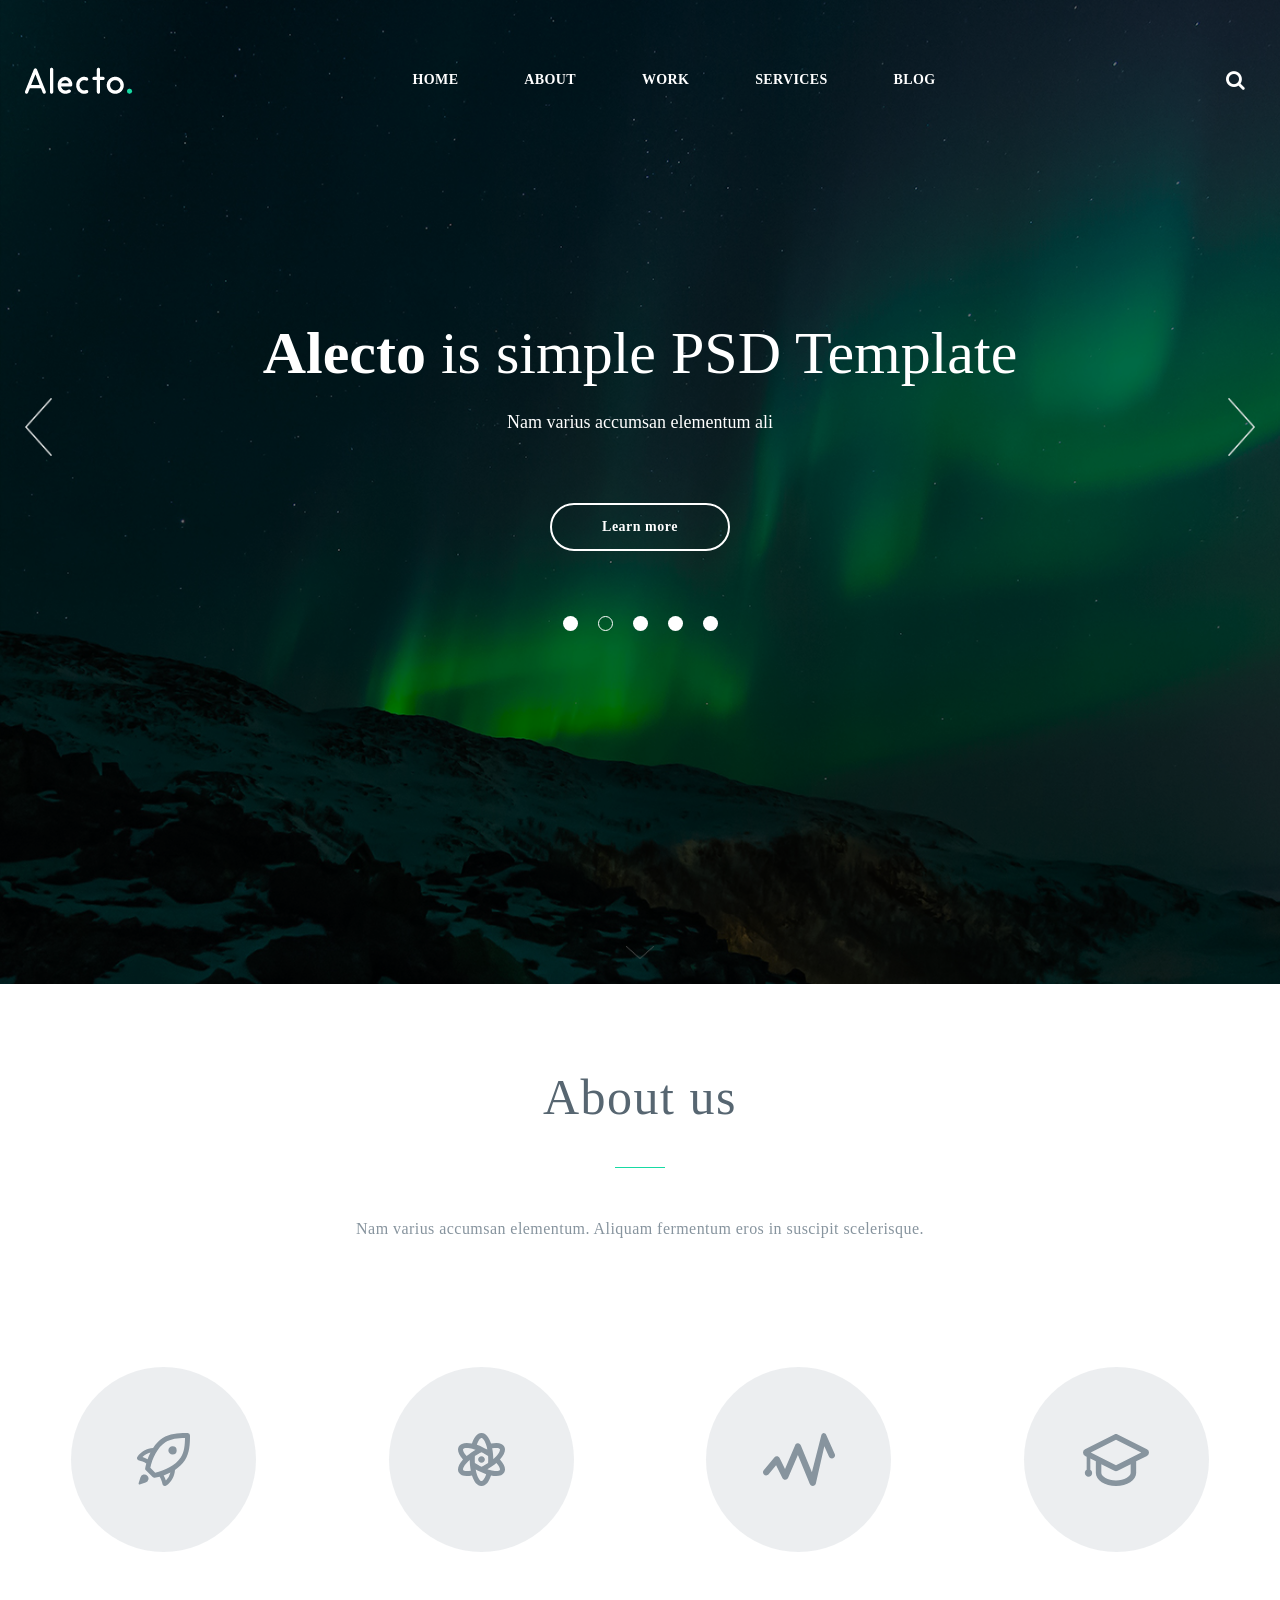
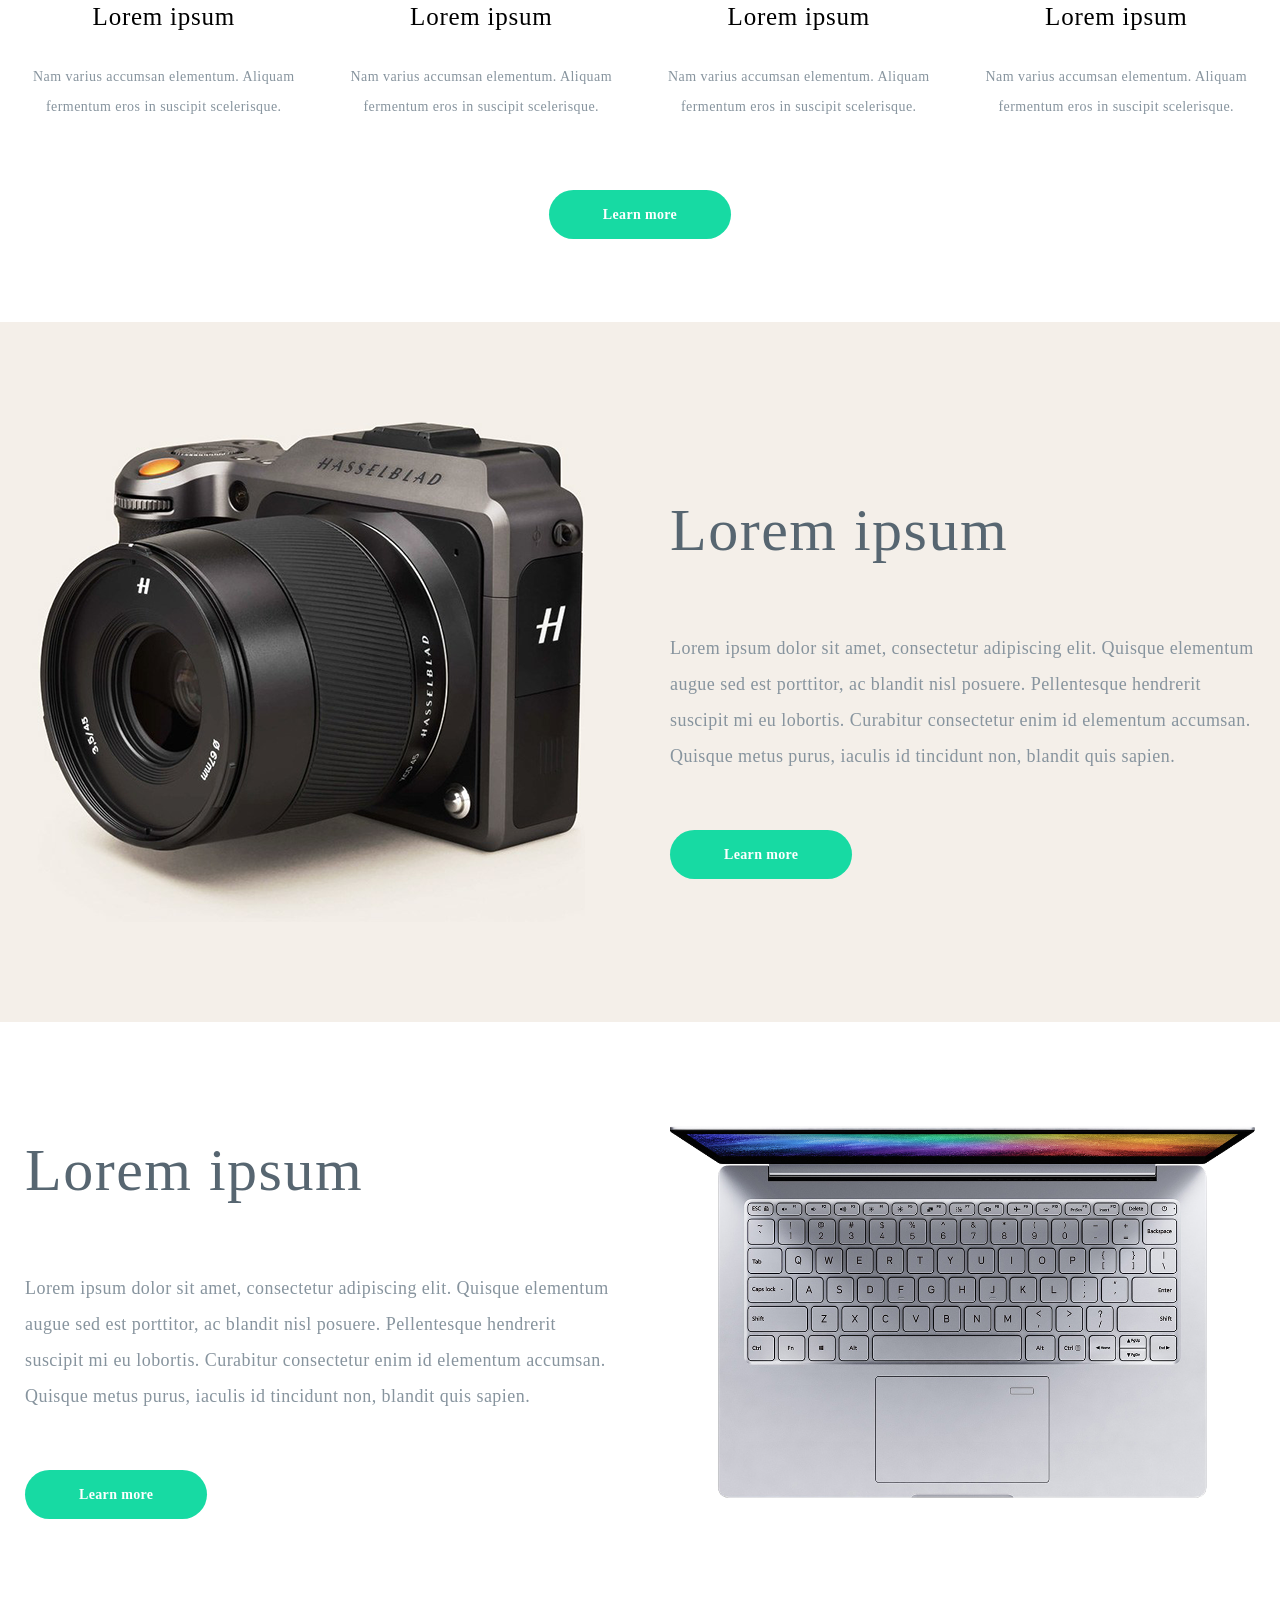
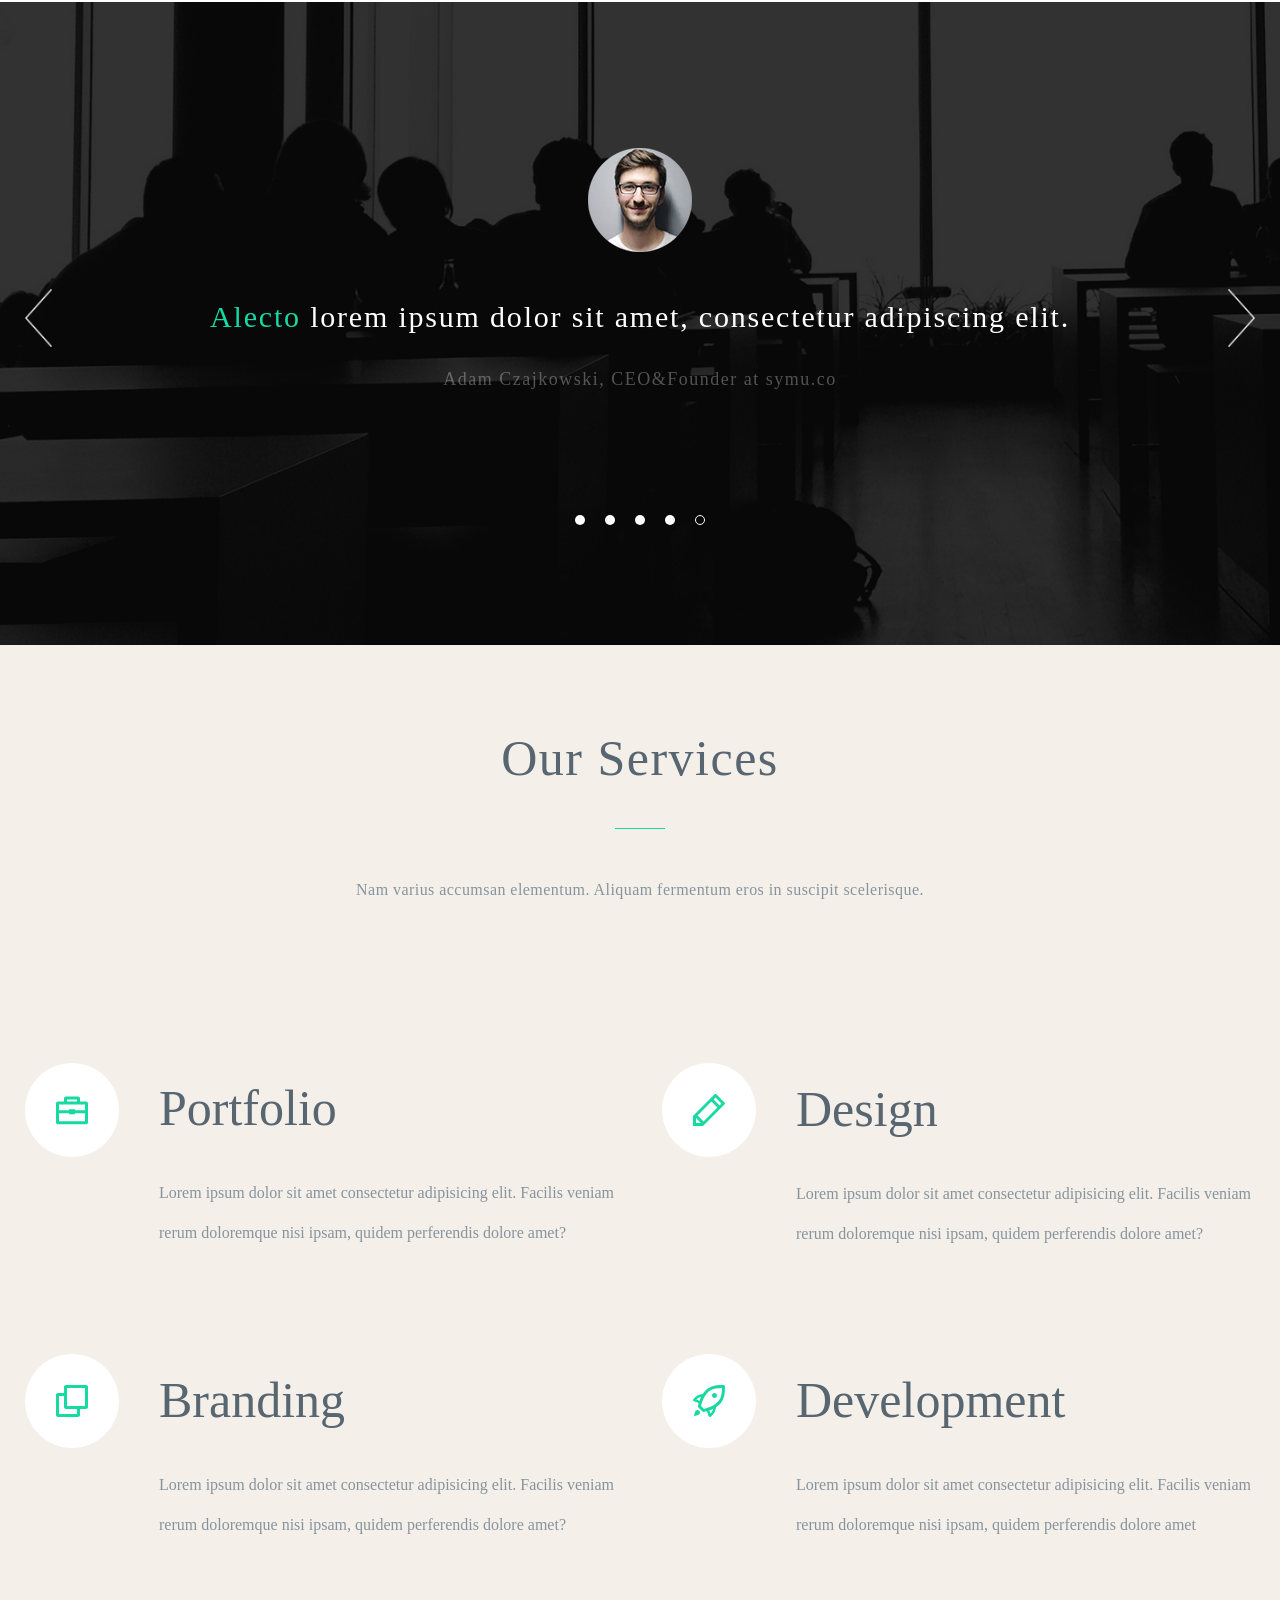
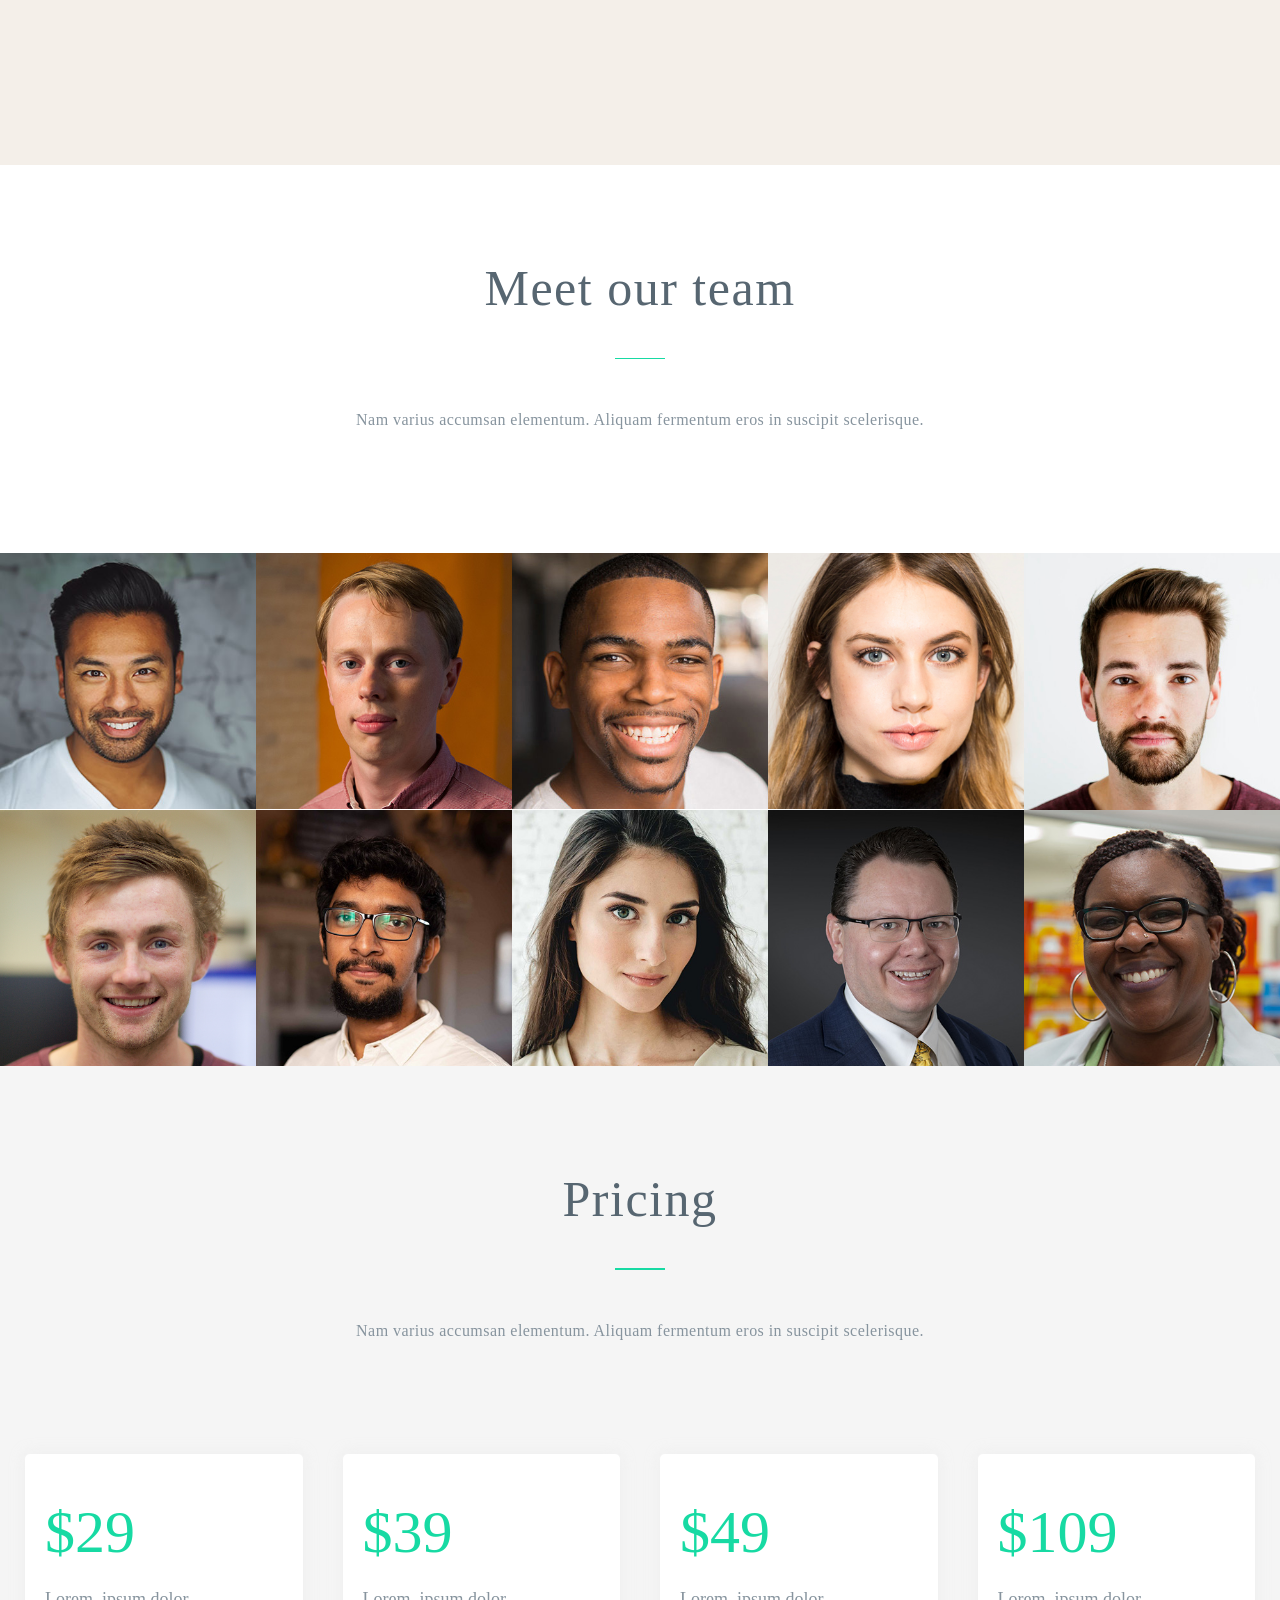
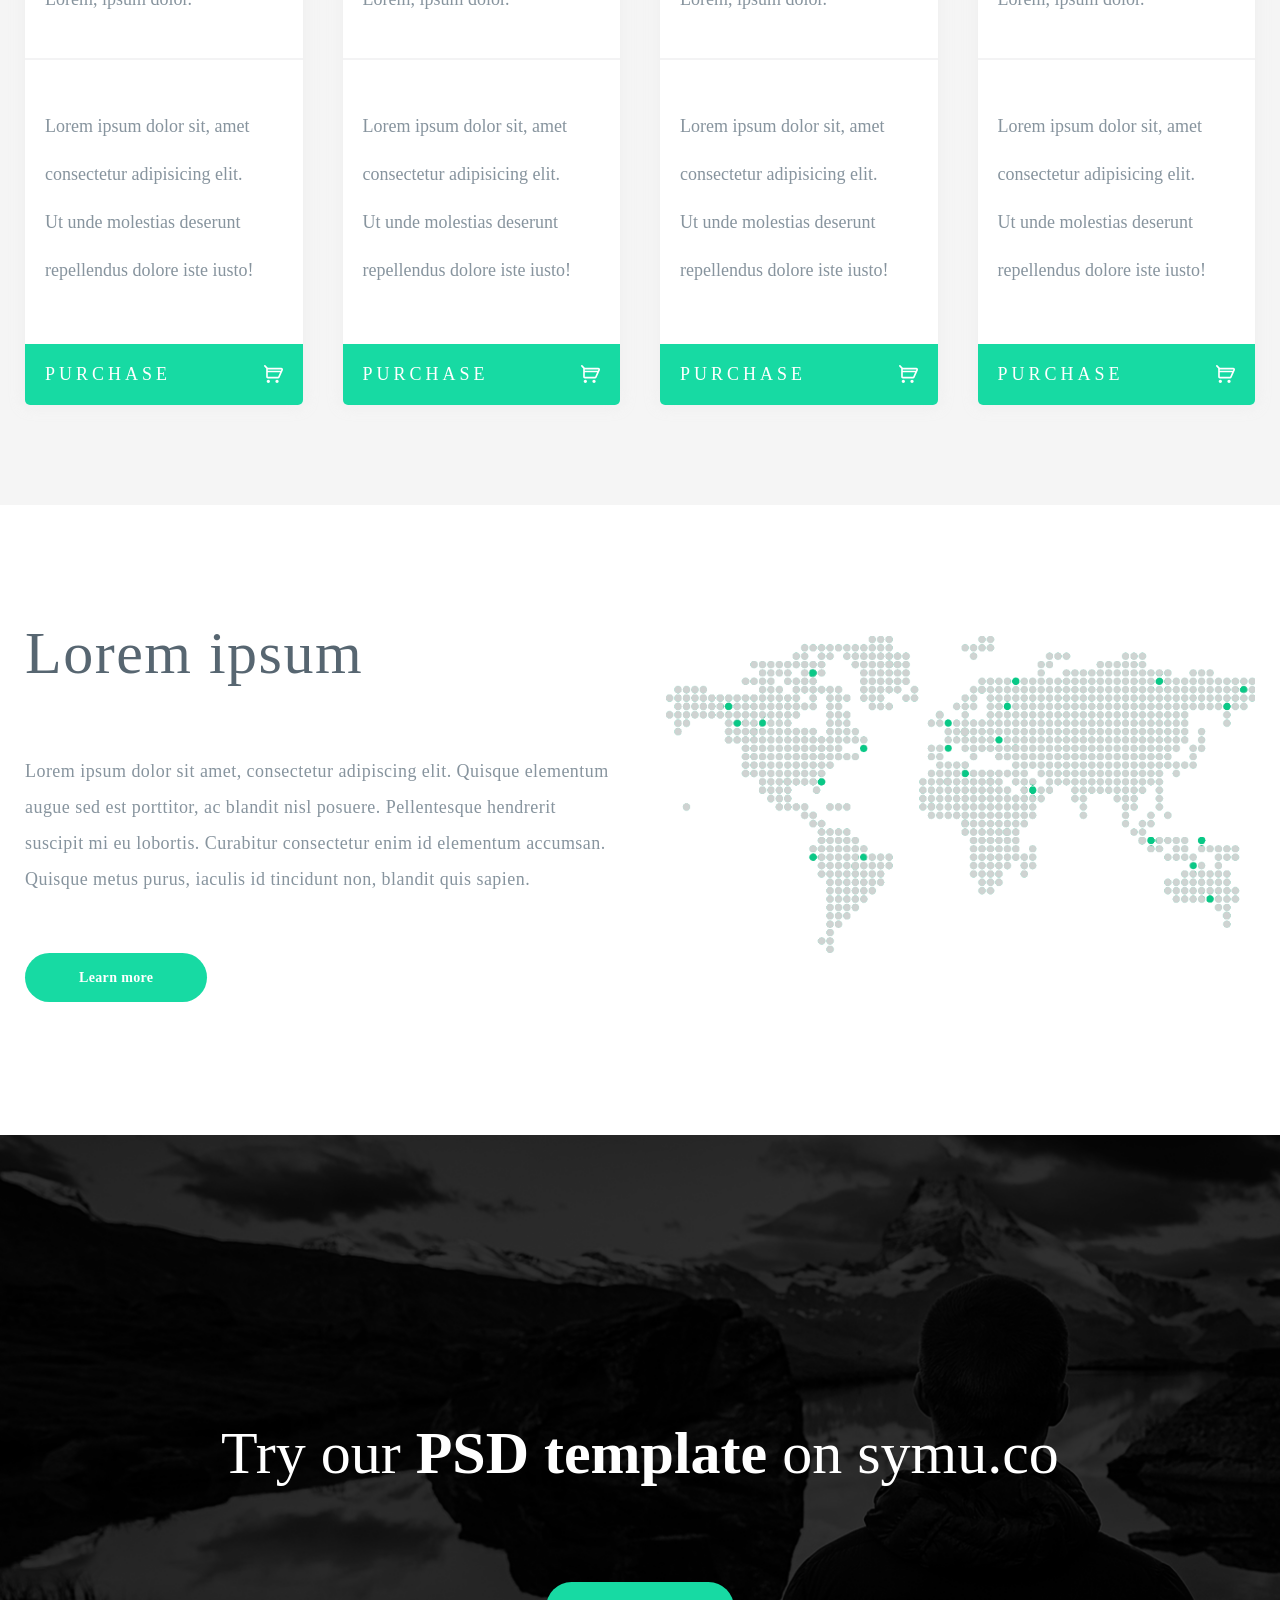
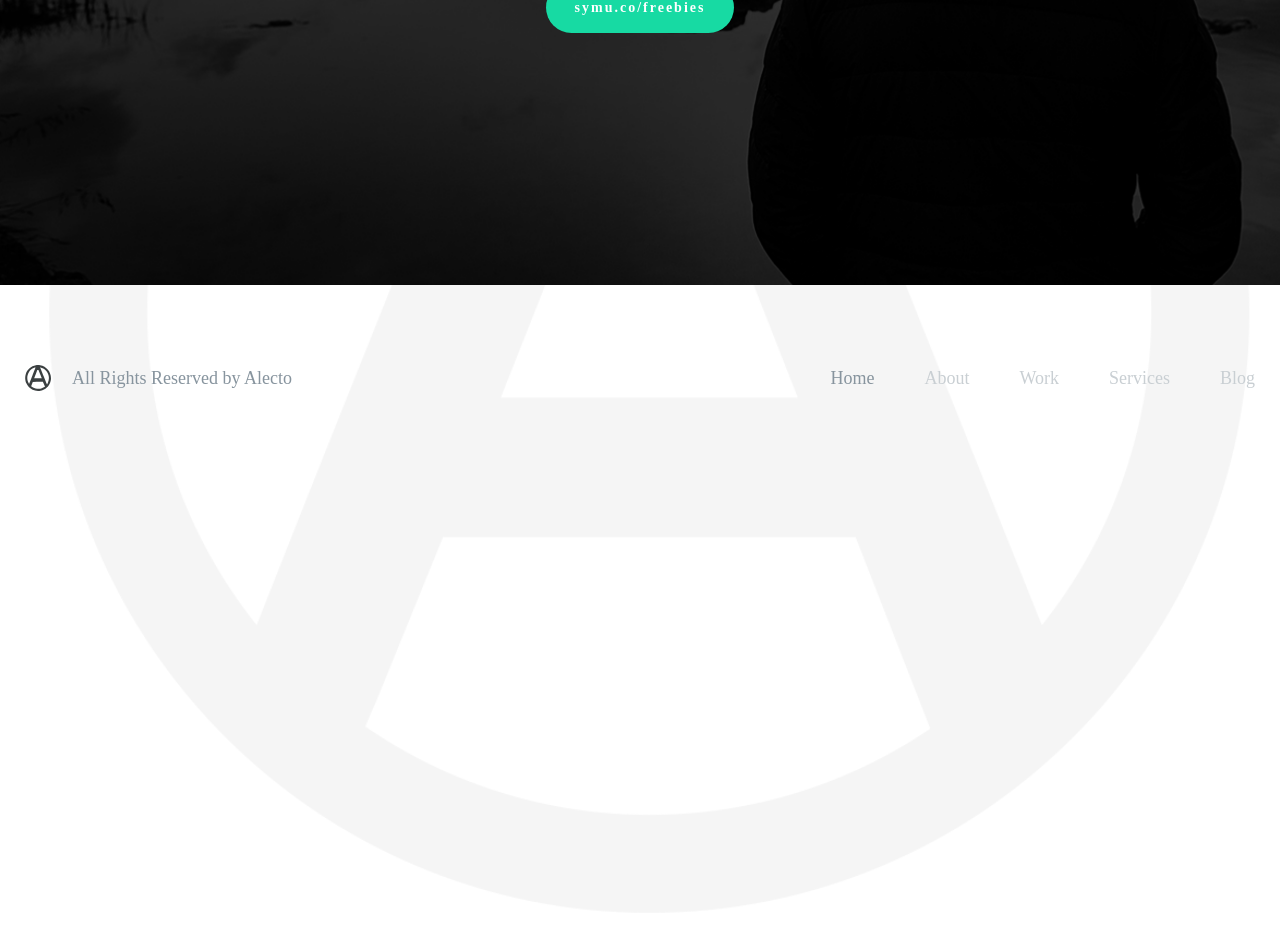
==== index.html @ 8483015b "changed name of index file." ====
<!DOCTYPE html>
<html lang="zxx">
<head>
  <title>Alecto Landing</title>
  <meta charset="UTF-8">
  <meta name="viewport" content="width=divice-width, initial-scale=1">
  <link rel="stylesheet" type="text/css" href="/style/style.css">
  <link rel="stylesheet" type="text/css" href="/style/media.css">
  <link rel="stylesheet" type="text/css" href="/style/slider.css">
  <link rel="stylesheet" type="text/css" href="/style/reset.css">
  <link rel="stylesheet" href="/style/all.css">
  <link href="https://fonts.googleapis.com/css?family=Didact+Gothic&display=swap" rel="stylesheet">
  <link rel="stylesheet" href="https://maxcdn.bootstrapcdn.com/font-awesome/4.5.0/css/font-awesome.min.css">
</head>
<body>
  <div class="wrapper">
    <header class="header">
      <div class="header__section">
        <div class="header__overlay">
          <div class="header__container">
            <div class="header__column">
              <div class="header__row">
                <div class="header__burger">
                  <span></span>
                </div>
                <a href="#" class="header__logo">
                  <img src="/img/Alecto.png" alt="" class="header__logo-item">
                </a>
                <button class="mobile__search">
                  <i class="fa fa-search"></i>
                </button>
                <nav class="header__nav">
                  <ul class="header__navbar">
                    <li><a href="#" class="header__navbar-item home">home</a></li>
                    <li><a href="#" class="header__navbar-item">about</a></li>
                    <li><a href="#" class="header__navbar-item">work</a></li>
                    <li><a href="#" class="header__navbar-item">services</a></li>
                    <li><a href="#" class="header__navbar-item">blog</a></li>
                  </ul>
                  
                </nav>
                <div class="search__form">
                  <form class="search__box">
                    <input type="text" name="search-form" placeholder="Type to search" class="search__txt">
                    <input type="reset" name="search-reset" value="" class="search-reset">
                    <a class="search__btn"><i class="fa fa-search"></i></a>
                  </form>
                </div>
              </div>
    
              <div class="slider__wrapper">
                <div class="slider">
                  <div class="slider__item">
                    <div class="slider__item-wrap">
                      <h2 class="slider__title"><span class="first-word">Alecto</span> is simple PSD Template</h2>
                      <h3 class="slider__subtitle">Nam varius accumsan elementum ali</h3>
                      <a href="#" class="slider__link">Learn more</a>
                    </div>
                  </div>
    
                  <div class="slider__item">
                    <div class="slider__item-wrap">
                      <h2 class="slider__title"><span class="first-word">Alecto</span> is simple PSD Template</h2>
                      <h3 class="slider__subtitle">Nam varius accumsan elementum ali</h3>
                      <a href="#" class="slider__link">Learn more</a>
                    </div>
                  </div>
    
                  <div class="slider__item filter">
                    <div class="slider__item-wrap">
                      <h2 class="slider__title"><span class="first-word">Alecto</span> is simple PSD Template</h2>
                      <h3 class="slider__subtitle">Nam varius accumsan elementum ali</h3>
                      <a href="#" class="slider__link">Learn more</a>
                    </div>
                  </div>
    
                  <div class="slider__item filter">
                    <div class="slider__item-wrap">
                      <h2 class="slider__title"><span class="first-word">Alecto</span> is simple PSD Template</h2>
                      <h3 class="slider__subtitle">Nam varius accumsan elementum ali</h3>
                      <a href="#" class="slider__link">Learn more</a>
                    </div>
                  </div>
    
                  <div class="slider__item">
                    <div class="slider__item-wrap">
                      <h2 class="slider__title"><span class="first-word">Alecto</span> is simple PSD Template</h2>
                      <h3 class="slider__subtitle">Nam varius accumsan elementum ali</h3>
                      <a href="#" class="slider__link">Learn more</a>
                    </div>
                  </div>
                </div>
              </div>
              <a id="headerlink" class="header__link" href="#footer"></a>
            </div>
          </div>
        </div>
      </div>
    </header>
    <div class="content">
      <div class="content__wrapper">
        <!--ABOUT-US-->
        <section class="about-us">
          <div class="about-us__container">
            <div class="about-us__section">
              <div class="content-title">
                <h2 class="content-title__maintitle">About us</h2>
                <div class="content-title__line"></div>
                <div class="content-title__subtitle">Nam varius accumsan elementum. Aliquam fermentum eros in suscipit scelerisque.</div>
              </div>
              <div class="about-us__info-cards-flexbox">
              <div class="about-us__info-cards">
                <div class="about-us__column">
                  <div class="about-us__item">
                    <div class="about-us__icon">
                      <svg xmlns="http://www.w3.org/2000/svg" width="53" height="53" viewBox="0 0 53 53"><g><g><path class="color-icon" d="M47.88 27.323c-2.494 3.83-5.984 7.008-9.885 9.576-.377 6.21-3.523 11.99-8.64 15.64a2.493 2.493 0 0 1-2.395.274 2.49 2.49 0 0 1-1.503-1.886c-.378-2.235-1.381-4.712-2.86-7.215-1.656.453-3.264.82-4.77 1.08a2.484 2.484 0 0 1-2.185-.692l-6.75-6.748a2.488 2.488 0 0 1-.692-2.185A52.355 52.355 0 0 1 9.28 30.4c-2.5-1.477-4.976-2.481-7.212-2.858a2.488 2.488 0 0 1-1.61-3.899c3.649-5.117 9.43-8.263 15.638-8.642 2.567-3.901 5.746-7.392 9.575-9.885C32.934.387 41.565-.004 50.51-.004A2.487 2.487 0 0 1 53 2.483c0 8.59-.395 17.583-5.12 24.84zM28.89 47.542a16.596 16.596 0 0 0 4.552-8.012 55.788 55.788 0 0 1-6.786 2.91c.949 1.718 1.71 3.431 2.234 5.102zM5.455 24.108c1.668.523 3.381 1.285 5.098 2.232a55.923 55.923 0 0 1 2.91-6.784c-3.03.728-5.815 2.299-8.008 4.552zm22.93-14.823c-7.92 5.158-13.167 16.28-15.044 25.48l4.89 4.888c9.2-1.876 20.32-7.123 25.479-15.045 3.575-5.491 4.207-12.366 4.3-19.622-7.257.093-14.132.724-19.624 4.3zm7.197 12.276a4.147 4.147 0 1 1 0-8.293 4.147 4.147 0 0 1 0 8.293zM3.413 44.41a4.147 4.147 0 1 1 5.174 5.175l-5.94 1.8a.829.829 0 0 1-1.035-1.036z"/></g></g></svg>
                    </div>
                    <h3 class="about-us__subtitle">Lorem ipsum</h3>
                    <p class="about-us__text">
                      Nam varius accumsan elementum. Aliquam fermentum eros in suscipit scelerisque.
                    </p>
                  </div>
                </div>
                <div class="about-us__column">
                  <div class="about-us__item">
                    <div class="about-us__icon">
                      <svg xmlns="http://www.w3.org/2000/svg" width="47" height="53" viewBox="0 0 47 53">
                        <g>
                          <g>
                            <path
                              class="color-icon" d="M46.189 39.503c-1.367 2.348-4.18 3.551-8.063 3.551-1.536 0-3.25-.2-5.097-.58C30.903 49.202 27.5 53.01 23.5 53.01c-3.996 0-7.4-3.809-9.527-10.532-1.897.396-3.639.584-5.193.584-3.846 0-6.588-1.186-7.967-3.557-1.926-3.319-.39-7.986 4.195-13.006-4.583-5.02-6.12-9.686-4.196-13.004 1.906-3.277 6.642-4.31 13.158-2.969C16.098 3.8 19.502-.01 23.5-.01c3.998 0 7.403 3.81 9.53 10.537 2.056-.43 3.923-.624 5.577-.59 3.643.077 6.25 1.27 7.58 3.558 1.926 3.317.39 7.985-4.195 13.005 4.584 5.018 6.121 9.685 4.197 13.004zm-28.001-.598c1.649 6.653 4.134 9.133 5.312 9.133 1.036 0 3.08-1.916 4.68-6.896a55.357 55.357 0 0 1-5.762-2.33 62.717 62.717 0 0 1-4.676-2.434l-.07-.041c.16.868.312 1.744.516 2.568zM5.185 37.034c.472.813 2.928 1.554 7.616.61-.38-1.967-.693-3.991-.86-6.12a64.156 64.156 0 0 1-.187-4.606c-.52.453-1.025.907-1.497 1.36-4.749 4.565-5.63 7.791-5.072 8.756zm9.873-21.14c-6.173-1.715-9.33-.867-9.876.072-.485.837.128 3.398 3.434 7.062 1.34-1.152 2.8-2.29 4.379-3.394a64.335 64.335 0 0 1 4.606-2.93 40.87 40.87 0 0 0-2.543-.81zm13.755-1.8c-1.649-6.655-4.134-9.135-5.313-9.135-1.036 0-3.08 1.918-4.68 6.898a55.21 55.21 0 0 1 5.762 2.329 64.072 64.072 0 0 1 4.677 2.432l.07.043c-.16-.868-.313-1.745-.516-2.568zm1.27 8.923a59.889 59.889 0 0 0-3.358-2.103A60.268 60.268 0 0 0 23.5 19.21a60.172 60.172 0 0 0-3.224 1.705 59.527 59.527 0 0 0-3.359 2.104c-.067 1.15-.134 2.305-.134 3.48 0 1.178.067 2.333.134 3.483a59.472 59.472 0 0 0 3.359 2.101A57.19 57.19 0 0 0 23.5 33.79a57.44 57.44 0 0 0 3.225-1.706 60.22 60.22 0 0 0 3.358-2.102c.068-1.151.135-2.305.135-3.482 0-1.176-.067-2.33-.135-3.482zm-.681 13.277c.862.303 1.712.581 2.54.81 6.17 1.713 9.33.863 9.877-.07.485-.84-.13-3.4-3.433-7.064a56.838 56.838 0 0 1-4.38 3.395 64.547 64.547 0 0 1-4.604 2.93zm12.413-20.33c-.475-.813-2.929-1.555-7.616-.611.38 1.967.694 3.993.861 6.121.118 1.501.177 3.05.187 4.606a40.24 40.24 0 0 0 1.497-1.361c4.749-4.563 5.63-7.79 5.071-8.755zM23.5 29.814c-1.854 0-3.359-1.486-3.359-3.315 0-1.83 1.505-3.315 3.36-3.315 1.853 0 3.358 1.484 3.358 3.315 0 1.829-1.505 3.315-3.359 3.315z"/>
                            </g>
                          </g>
                        </svg>
                    </div>
                    <h3 class="about-us__subtitle">Lorem ipsum</h3>
                    <p class="about-us__text">
                      Nam varius accumsan elementum. Aliquam fermentum eros in suscipit scelerisque.
                    </p>
                  </div>
                </div>
                <div class="about-us__column">
                  <div class="about-us__item">
                    <div class="about-us__icon">
                        <svg xmlns="http://www.w3.org/2000/svg"
                        width="72"
                        height="53"
                        viewBox="0 0 72 53">
                        <g>
                            <g>
                              <path
                                class="color-icon"
                                d="M 71.727,20.969 63.257,1.889 C 62.747452,0.74069819 61.609279,3.3667397e-4 60.353,0 59.254292,0.37900157 58.449866,1.3272125 58.255,2.473 L 48.888,39.33 37.88,12.57 c 0,0 -0.7075,-2.169723 -2.758868,-2.283876 C 33.348409,10.187477 32.607915,10.902415 32.021,12.53 L 22.015,35.903 16.61,25.08 C 15.586521,23.028474 12.793289,22.703372 11.326,24.465 L 0.737,37.184 c -1.72758065,2.069899 -0.25611124,5.215466 2.44,5.216 0.98,0 1.859,-0.446 2.44,-1.145 l 7.478,-8.984 6.297,12.609 c 1.20781,2.424312 4.701167,2.321281 5.764,-0.17 l 9.726,-22.72 11.945,29.038 c 1.180493,2.864644 5.34395,2.519069 6.036,-0.501 l 8.47,-37.31 4.587,10.332 c 0.509248,1.148693 1.647486,1.889488 2.904,1.89 2.298964,-0.0026 3.835601,-2.368691 2.903,-4.47 z"/>
                            </g>
                          </g>
                        </svg>
                    </div>
                    <h3 class="about-us__subtitle">Lorem ipsum</h3>
                    <p class="about-us__text">
                      Nam varius accumsan elementum. Aliquam fermentum eros in suscipit scelerisque.
                    </p>
                  </div>
                </div>
                <div class="about-us__column">
                  <div class="about-us__item">
                    <div class="about-us__icon">
                      <svg xmlns="http://www.w3.org/2000/svg" width="66" height="52" viewBox="0 0 66 52"><g><g><path class="color-icon" fill="#87949e" d="M66 18.57a3.721 3.721 0 0 1-2.028 3.325l-10.805 5.472V39c0 7.18-9.029 13-20.167 13-11.138 0-20.166-5.82-20.166-13V27.367l-5.5-2.785V35.8a3.706 3.706 0 0 1 1.833 3.199c0 2.052-1.642 3.714-3.667 3.714S1.834 41.051 1.834 39c0-1.371.74-2.555 1.833-3.2V22.726l-1.638-.83A3.721 3.721 0 0 1 0 18.571a3.72 3.72 0 0 1 2.029-3.325L31.362.39c.494-.251 1.05-.391 1.638-.391.59 0 1.144.14 1.639.39l29.333 14.857A3.72 3.72 0 0 1 66 18.571zM47.667 30.153l-13.028 6.6a3.61 3.61 0 0 1-1.639.39 3.61 3.61 0 0 1-1.638-.39l-13.028-6.6V39c0 3.435 6.406 7.43 14.666 7.43 8.261 0 14.667-3.995 14.667-7.43zm10.57-11.581L33 5.789 7.763 18.57 33 31.353z"/></g></g></svg>
                    </div>
                    <h3 class="about-us__subtitle">Lorem ipsum</h3>
                    <p class="about-us__text">
                      Nam varius accumsan elementum. Aliquam fermentum eros in suscipit scelerisque.
                    </p>
                  </div>
                </div>
              </div>
                <div class="more__btn">
                  <a href="2" class="more-btn__link">Learn more</a>
                </div>
              </div>
            </div>
          </div>
        </section>
        <!--INFOBOX-FIRST-->
        <section class="info-box">
          <div class="info-box-first__wrap">
            <div class="container">
              <div class="info-box-first__row">
                <div class="info-box__image">
                  <img src="/img/1Hasselblad.png" alt="photo-camera">
                </div>
                <div class="info-box__body">
                    <h3 class="info-box__title">Lorem ipsum</h3>
                    <p class="info-box__text">
                      Lorem ipsum dolor sit amet, consectetur adipiscing elit. Quisque elementum augue sed est   porttitor,  ac blandit nisl posuere. Pellentesque hendrerit suscipit mi eu lobortis. Curabitur   consectetur enim  id elementum accumsan. Quisque metus purus, iaculis id tincidunt non, blandit   quis sapien.
                    </p>
                    <div class="more__btn">
                      <a href="#" class="more-btn__link">Learn more</a>
                    </div>
                </div>
              </div>
            </div>
          </div>
        </section>
      <!--INFOBOX-SECOND-->
      <section class="info-box">
        <div class="info-box-second__wrap">
          <div class="container">
            <div class="info-box-second__row">
              <div class="info-box__image">
                <img src="/img/2.png" alt="notebook">
              </div>
              <div class="info-box__body">
                  <h3 class="info-box__title">Lorem ipsum</h3>
                  <p class="info-box__text">
                    Lorem ipsum dolor sit amet, consectetur adipiscing elit. Quisque elementum augue sed est   porttitor,  ac blandit nisl posuere. Pellentesque hendrerit suscipit mi eu lobortis. Curabitur   consectetur enim  id elementum accumsan. Quisque metus purus, iaculis id tincidunt non, blandit   quis sapien.
                  </p>
                  <div class="more__btn">
                    <a href="#" class="more-btn__link">Learn more</a>
                  </div>
              </div>
            </div>
          </div>
        </div>
      </section>
      <!-- SLIDERTWO -->
      <div class="slidertwo-wrapper">
        <div class="slidertwo__container">
      <div class="slidertwo">
        <div class="slidertwo__item">
          <div class="slidertwo__item-wrap">
            <div class="slidertwo__image-wrap">
            <img class="slidertwo__image" src="/img/Photo-for-slide0.png" alt="pesonal-photo">
          </div>
            <div class="slidertwo__title"><span class="slidertwo__title-word-color">Alecto</span> lorem ipsum dolor sit amet, consectetur adipiscing elit.</div>
            <div class="slidertwo__subtitle">Adam Czajkowski, CEO&Founder at symu.co</div>
          </div>
        </div>
        <div class="slidertwo__item">
          <div class="slidertwo__item-wrap">
            <div class="slidertwo__image-wrap">
              <img class="slidertwo__image" src="/img/Photo-for-slide1.png" alt="pesonal-photo">
            </div>
            <div class="slidertwo__title"><span class="slidertwo__title-word-color">Alecto</span> lorem ipsum dolor sit amet, consectetur adipiscing elit.</div>
            <div class="slidertwo__subtitle">Adam Czajkowski, CEO&Founder at symu.co</div>
          </div>
        </div>
        <div class="slidertwo__item">
          <div class="slidertwo__item-wrap">
            <div class="slidertwo__image-wrap">
              <img class="slidertwo__image" src="/img/Photo-for-slide2.png" alt="pesonal-photo">
            </div>
            <div class="slidertwo__title"><span class="slidertwo__title-word-color">Alecto</span> lorem ipsum dolor sit amet, consectetur adipiscing elit.</div>
            <div class="slidertwo__subtitle">Adam Czajkowski, CEO&Founder at symu.co</div>
          </div>
        </div>
        <div class="slidertwo__item">
          <div class="slidertwo__item-wrap">
            <div class="slidertwo__image-wrap">
              <img class="slidertwo__image" src="/img/Photo-for-slide3.png" alt="pesonal-photo">
            </div>
            <div class="slidertwo__title"><span class="slidertwo__title-word-color">Alecto</span> lorem ipsum dolor sit amet, consectetur adipiscing elit.</div>
            <div class="slidertwo__subtitle">Adam Czajkowski, CEO&Founder at symu.co</div>
          </div>
        </div>
        <div class="slidertwo__item">
          <div class="slidertwo__item-wrap">
            <div class="slidertwo__image-wrap">
              <img class="slidertwo__image" src="/img/Photo-for-slide4.png" alt="pesonal-photo">
            </div>
            <div class="slidertwo__title"><span class="slidertwo__title-word-color">Alecto</span> lorem ipsum dolor sit amet, consectetur adipiscing elit.</div>
            <div class="slidertwo__subtitle">Adam Czajkowski, CEO&Founder at symu.co</div>
          </div>
        </div>
      </div>
    </div>
      </div>
      <!--OUR-SERVICES-->
      <section class="our-services">
        <div class="our-services__section">
          <div class="container">
            <div class="our-services__column">
              <div class="content-title">
                    <h2 class="content-title__maintitle">Our Services</h2>
                    <div class="content-title__line"></div>
                    <div class="content-title__subtitle">Nam varius accumsan elementum. Aliquam fermentum eros in suscipit scelerisque.</div>
                  </div>
              <div class="our-services__items">
                <div class="our-services__item">
                  <div class="our-services__icon">
                    <svg xmlns="http://www.w3.org/2000/svg" xmlns:xlink="http://www.w3.org/1999/xlink" width="32px" height="29px">
                      <path fill-rule="evenodd" fill="rgb(23, 218, 163)" d="M24.000,5.388 L24.000,2.393 C24.000,1.291 23.104,0.398 22.000,0.398 L10.000,0.398 C8.895,0.398 8.000,1.291 8.000,2.393 L8.000,5.388 L2.000,5.388 C0.895,5.388 -0.000,6.282 -0.000,7.385 L-0.000,26.349 C-0.000,27.452 0.895,28.346 2.000,28.346 L30.000,28.346 C31.104,28.346 32.000,27.452 32.000,26.349 L32.000,7.385 C32.000,6.282 31.104,5.388 30.000,5.388 L24.000,5.388 ZM11.000,3.392 L21.000,3.392 L21.000,5.388 L11.000,5.388 L11.000,3.392 ZM29.000,8.383 L29.000,14.372 L19.000,14.372 L19.000,13.373 L13.000,13.373 L13.000,14.372 L3.000,14.372 L3.000,8.383 L29.000,8.383 ZM3.000,25.351 L3.000,17.366 L13.000,17.366 L13.000,18.365 L19.000,18.365 L19.000,17.366 L29.000,17.366 L29.000,25.351 L3.000,25.351 Z" />
                    </svg>
                  </div>
                  <div class="our-services__text-block">
                    <h3 class="our-services__subtitle">Portfolio</h3>
                    <p class="our-services__text">Lorem ipsum dolor sit amet consectetur adipisicing elit. Facilis veniam rerum doloremque nisi ipsam, quidem perferendis dolore amet?</p>
                  </div>
                </div>
                <div class="our-services__item">
                  <div class="our-services__icon">
                    <svg xmlns="http://www.w3.org/2000/svg" xmlns:xlink="http://www.w3.org/1999/xlink" width="32px" height="32px">
                      <path fill-rule="evenodd" fill="rgb(23, 218, 163)" d="M31.651,8.651 L23.349,0.348 C23.114,0.114 22.807,-0.001 22.500,-0.001 C22.192,-0.001 21.886,0.114 21.652,0.348 L0.000,21.999 L0.000,31.999 L10.000,31.999 L31.651,10.348 C31.886,10.114 32.000,9.806 32.000,9.499 C32.000,9.192 31.886,8.885 31.651,8.651 ZM4.561,21.439 L18.440,7.559 L24.440,13.560 L10.561,27.439 L4.561,21.439 ZM3.000,24.120 L7.879,28.999 L3.000,28.999 L3.000,24.120 ZM26.561,11.439 L20.561,5.439 L22.500,3.499 L28.500,9.499 L26.561,11.439 Z" />
                    </svg>
                  </div>
                  <div class="our-services__text-block">
                    <h3 class="our-services__subtitle">Design</h3>
                    <p class="our-services__text">Lorem ipsum dolor sit amet consectetur adipisicing elit. Facilis veniam rerum doloremque nisi ipsam, quidem perferendis dolore amet?</p>
                  </div>
                </div>
                <div class="our-services__item">
                  <div class="our-services__icon">
                    <svg xmlns="http://www.w3.org/2000/svg" xmlns:xlink="http://www.w3.org/1999/xlink" width="32px" height="32px">
                      <path fill-rule="evenodd" fill="rgb(23, 218, 163)" d="M30.000,-0.000 L10.000,-0.000 C8.896,-0.000 8.000,0.895 8.000,2.000 L8.000,7.999 L2.000,7.999 C0.896,7.999 0.000,8.895 0.000,10.000 L0.000,30.000 C0.000,31.104 0.896,32.000 2.000,32.000 L22.000,32.000 C23.105,32.000 24.000,31.104 24.000,30.000 L24.000,23.999 L30.000,23.999 C31.105,23.999 32.000,23.104 32.000,22.000 L32.000,2.000 C32.000,0.895 31.105,-0.000 30.000,-0.000 ZM21.000,29.000 L3.000,29.000 L3.000,10.999 L8.000,10.999 L8.000,22.000 C8.000,23.104 8.896,23.999 10.000,23.999 L21.000,23.999 L21.000,29.000 ZM29.000,20.999 L11.000,20.999 L11.000,3.000 L29.000,3.000 L29.000,20.999 Z" />
                    </svg>
                  </div>
                  <div class="our-services__text-block">
                    <h3 class="our-services__subtitle">Branding</h3>
                    <p class="our-services__text">Lorem ipsum dolor sit amet consectetur adipisicing elit. Facilis veniam rerum doloremque nisi ipsam, quidem perferendis dolore amet?</p>
                  </div>
                </div>
                <div class="our-services__item">
                  <div class="our-services__icon">
                    <svg xmlns="http://www.w3.org/2000/svg" xmlns:xlink="http://www.w3.org/1999/xlink" width="32px" height="32px">
                      <path fill-rule="evenodd" fill="rgb(23, 218, 163)" d="M28.913,16.472 C27.410,18.780 25.306,20.696 22.954,22.244 C22.727,25.987 20.831,29.473 17.746,31.673 C17.488,31.856 17.182,31.951 16.875,31.951 C16.681,31.951 16.487,31.914 16.302,31.838 C15.825,31.640 15.482,31.211 15.396,30.701 C15.168,29.354 14.563,27.860 13.672,26.352 C12.674,26.624 11.704,26.846 10.797,27.003 C10.711,27.019 10.625,27.026 10.540,27.026 C10.145,27.026 9.763,26.870 9.479,26.586 L5.411,22.518 C5.065,22.173 4.910,21.681 4.993,21.200 C5.151,20.293 5.372,19.324 5.644,18.326 C4.137,17.436 2.644,16.831 1.296,16.603 C0.787,16.517 0.357,16.175 0.160,15.697 C-0.037,15.220 0.025,14.674 0.325,14.253 C2.525,11.168 6.010,9.272 9.753,9.043 C11.300,6.692 13.217,4.587 15.525,3.084 C19.903,0.234 25.107,-0.002 30.500,-0.002 C31.329,-0.002 32.000,0.669 32.000,1.497 C32.000,6.676 31.762,12.097 28.913,16.472 ZM17.466,28.660 C18.823,27.339 19.770,25.658 20.209,23.830 C18.860,24.521 17.479,25.104 16.119,25.585 C16.691,26.620 17.150,27.653 17.466,28.660 ZM3.338,14.533 C4.344,14.849 5.376,15.308 6.412,15.879 C6.893,14.519 7.475,13.139 8.166,11.789 C6.339,12.229 4.660,13.175 3.338,14.533 ZM17.161,5.598 C12.387,8.707 9.223,15.411 8.092,20.957 L11.040,23.905 C16.586,22.773 23.290,19.610 26.399,14.835 C28.555,11.525 28.936,7.380 28.992,3.006 C24.617,3.062 20.473,3.443 17.161,5.598 ZM21.500,12.998 C20.119,12.998 19.000,11.879 19.000,10.498 C19.000,9.117 20.119,7.998 21.500,7.998 C22.881,7.998 24.000,9.117 24.000,10.498 C24.000,11.879 22.881,12.998 21.500,12.998 ZM2.107,26.772 C2.418,25.745 3.372,24.998 4.500,24.998 C5.881,24.998 7.000,26.117 7.000,27.498 C7.000,28.626 6.253,29.580 5.226,29.891 L1.645,30.977 C1.600,30.990 1.551,30.998 1.500,30.998 C1.224,30.998 1.000,30.774 1.000,30.498 C1.000,30.447 1.007,30.399 1.021,30.353 L2.107,26.772 Z" />
                    </svg>
                  </div>
                  <div class="our-services__text-block">
                    <h3 class="our-services__subtitle">Development</h3>
                    <p class="our-services__text">Lorem ipsum dolor sit amet consectetur adipisicing elit. Facilis veniam rerum doloremque nisi ipsam, quidem perferendis dolore amet</p>
                  </div>
                </div>
              </div>
            </div>
          </div>
        </div>
      </section>
      <!--MEET-OUR-TEAM-->
      <section class="meet-our-team">
        <div class="meet-our-team__section">
          <div class="meet-our-team__container">
            <div class="meet-our-team__column">
              <div class="content-title">
                      <h2 class="content-title__maintitle">Meet our team</h2>
                      <div class="content-title__line"></div>
                      <div class="content-title__subtitle">Nam varius accumsan elementum. Aliquam fermentum eros in suscipit scelerisque.</div>
                    </div>
              <div class="meet-our-team__row">
                <div class="meet-our-team__items">
                  <img src="/img/our-team/photo-1507003211169-0a1dd7228f2d.jpg" alt="personal-photo" class="meet-our-team__image">
                  <div class="meet-our-team__overlay overlayLeft">
                    <a href="#" class="meet-our-team__overlay-text">Albert O’Connor</a>
                  </div>
                </div>
                <div class="meet-our-team__items">
                  <img src="/img/our-team/1-ретушь-face-crop-1000px.jpg" alt="personal-photo" class="meet-our-team__image">
                  <div class="meet-our-team__overlay overlayLeft">
                    <a href="#" class="meet-our-team__overlay-text">Cliff Birds</a>
                  </div>
                </div>
                <div class="meet-our-team__items">
                  <img src="/img/our-team/headshots_actors-6.jpg" alt="personal-photo" class="meet-our-team__image">
                  <div class="meet-our-team__overlay overlayLeft">
                    <a href="#" class="meet-our-team__overlay-text">Boris Jones</a>
                  </div>
                </div>
                <div class="meet-our-team__items">
                  <img src="/img/our-team/best-face-moisturizer.png" alt="personal-photo" class="meet-our-team__image">
                  <div class="meet-our-team__overlay overlayLeft">
                    <a href="#" class="meet-our-team__overlay-text">Daisy Nail</a>
                  </div>
                </div>
                <div class="meet-our-team__items">
                  <img src="/img/our-team/portret-van-blanke-man-geisoleerd_53876-40306.jpg" alt="personal-photo" class="meet-our-team__image">
                  <div class="meet-our-team__overlay overlayLeft">
                    <a href="#" class="meet-our-team__overlay-text">Dexter Round</a>
                  </div>
                </div>
                <div class="meet-our-team__items">
                  <img src="/img/our-team/Tyson_Bessell.png" alt="personal-photo" class="meet-our-team__image">
                  <div class="meet-our-team__overlay overlayLeft">
                    <a href="#" class="meet-our-team__overlay-text">Scott Bush</a>
                  </div>
                </div>
                <div class="meet-our-team__items">
                  <img src="/img/our-team/Unedited-Headshots-71-e1556039176197-1300x1300.jpg" alt="personal-photo" class="meet-our-team__image">
                  <div class="meet-our-team__overlay overlayLeft">
                    <a href="#" class="meet-our-team__overlay-text">Albert O’Connor</a>
                  </div>
                </div>
                <div class="meet-our-team__items">
                  <img src="/img/our-team/woman-face-eyes-1000x1000.jpg" alt="personal-photo" class="meet-our-team__image">
                  <div class="meet-our-team__overlay overlayLeft">
                    <a href="#" class="meet-our-team__overlay-text">Sarah Blare</a>
                  </div>
                </div>
                <div class="meet-our-team__items">
                  <img src="/img/our-team/Reliant-Headshots-02-Michael-Gray-1000px.jpg" alt="personal-photo" class="meet-our-team__image">
                  <div class="meet-our-team__overlay overlayLeft">
                    <a href="#" class="meet-our-team__overlay-text">Albert O’Connor</a>
                  </div>
                </div>
                <div class="meet-our-team__items">
                  <img src="/img/our-team/Eboni-8x10-1.jpg" alt="personal-photo" class="meet-our-team__image">
                  <div class="meet-our-team__overlay overlayLeft">
                    <a href="#" class="meet-our-team__overlay-text">Anna Ross</a>
                  </div>
                </div>
              </div>
            </div>
          </div>
        </div>
      </section>
      <!--PRICING-->
      <section class="pricing">
        <div class="pricing__wrap">
          <div class="container">
            <div class="pricing__section">
              <div class="content-title">
                    <h2 class="content-title__maintitle">Pricing</h2>
                    <div class="content-title__line"></div>
                    <div class="content-title__subtitle">Nam varius accumsan elementum. Aliquam fermentum eros in suscipit scelerisque.</div>
                  </div>
              <div class="pricing__row">
                <div class="pricing__price-card">
                  <div class="pricing__items">
                    <div class="pricing__overly overlyBottom"></div>
                    <div class="pricing__price">$29</div>
                    <div class="pricing__subtitle">Lorem, ipsum dolor.</div>
                    <button class="pricing__more-btn mr-btn1">more</button>
                    <div class="pricing__line"></div>
                    <p class="pricing__text mr-txt1">Lorem ipsum dolor sit, amet consectetur adipisicing elit. Ut unde molestias deserunt repellendus dolore iste iusto!
                    </p>
                    <button class="pricing__btn">
                      <span class="pricing__btn-text">purchase</span>
                      <svg xmlns="http://www.w3.org/2000/svg" xmlns:xlink="http://www.w3.org/1999/xlink" width="19px" height="18px">
                        <path fill-rule="evenodd" fill="rgb(255, 255, 255)" d="M18.851,5.206 L15.594,12.519 C15.336,13.098 14.770,13.499 14.114,13.499 L3.800,13.499 C2.901,13.499 2.171,12.744 2.171,11.812 L2.171,3.443 L0.239,1.440 C0.091,1.287 0.000,1.076 0.000,0.843 C0.000,0.377 0.364,-0.000 0.814,-0.000 C1.039,-0.000 1.243,0.094 1.390,0.247 L3.866,2.812 L17.371,2.812 C18.271,2.812 19.000,3.567 19.000,4.500 C19.000,4.752 18.947,4.991 18.851,5.206 ZM3.800,11.812 L14.114,11.812 L16.119,7.312 L3.800,7.312 L3.800,11.812 ZM17.371,4.500 L3.800,4.500 L3.800,5.625 L16.871,5.625 L17.373,4.499 L17.371,4.500 ZM4.343,14.625 C5.242,14.625 5.971,15.380 5.971,16.312 C5.971,17.245 5.242,18.000 4.343,18.000 C3.444,18.000 2.714,17.245 2.714,16.312 C2.714,15.380 3.444,14.625 4.343,14.625 ZM13.029,14.625 C13.928,14.625 14.657,15.380 14.657,16.312 C14.657,17.245 13.928,18.000 13.029,18.000 C12.130,18.000 11.400,17.245 11.400,16.312 C11.400,15.380 12.130,14.625 13.029,14.625 Z" />
                      </svg>
                    </button>
                  </div>
                </div>
                <div class="pricing__price-card">
                  <div class="pricing__items">
                    <div class="pricing__overly overlyBottom"></div>
                    <div class="pricing__price">$39</div>
                    <div class="pricing__subtitle">Lorem, ipsum dolor.</div>
                    <button class="pricing__more-btn mr-btn2">more</button>
                    <div class="pricing__line"></div>
                    <p class="pricing__text mr-txt2">Lorem ipsum dolor sit, amet consectetur adipisicing elit. Ut unde molestias deserunt repellendus dolore iste iusto!</p>
                    <button class="pricing__btn">
                      <span class="pricing__btn-text">purchase</span>
                      <svg xmlns="http://www.w3.org/2000/svg" xmlns:xlink="http://www.w3.org/1999/xlink" width="19px" height="18px">
                        <path fill-rule="evenodd" fill="rgb(255, 255, 255)" d="M18.851,5.206 L15.594,12.519 C15.336,13.098 14.770,13.499 14.114,13.499 L3.800,13.499 C2.901,13.499 2.171,12.744 2.171,11.812 L2.171,3.443 L0.239,1.440 C0.091,1.287 0.000,1.076 0.000,0.843 C0.000,0.377 0.364,-0.000 0.814,-0.000 C1.039,-0.000 1.243,0.094 1.390,0.247 L3.866,2.812 L17.371,2.812 C18.271,2.812 19.000,3.567 19.000,4.500 C19.000,4.752 18.947,4.991 18.851,5.206 ZM3.800,11.812 L14.114,11.812 L16.119,7.312 L3.800,7.312 L3.800,11.812 ZM17.371,4.500 L3.800,4.500 L3.800,5.625 L16.871,5.625 L17.373,4.499 L17.371,4.500 ZM4.343,14.625 C5.242,14.625 5.971,15.380 5.971,16.312 C5.971,17.245 5.242,18.000 4.343,18.000 C3.444,18.000 2.714,17.245 2.714,16.312 C2.714,15.380 3.444,14.625 4.343,14.625 ZM13.029,14.625 C13.928,14.625 14.657,15.380 14.657,16.312 C14.657,17.245 13.928,18.000 13.029,18.000 C12.130,18.000 11.400,17.245 11.400,16.312 C11.400,15.380 12.130,14.625 13.029,14.625 Z" />
                      </svg>
                    </button>
                  </div>
                </div>
                <div class="pricing__price-card">
                  <div class="pricing__items">
                    <div class="pricing__overly overlyBottom"></div>
                    <div class="pricing__price">$49</div>
                    <div class="pricing__subtitle">Lorem, ipsum dolor.</div>
                    <button class="pricing__more-btn mr-btn3">more</button>
                    <div class="pricing__line"></div>
                    <p class="pricing__text mr-txt3">Lorem ipsum dolor sit, amet consectetur adipisicing elit. Ut unde molestias deserunt repellendus dolore iste iusto!</p>
                    <button class="pricing__btn">
                      <span class="pricing__btn-text">purchase</span>
                      <svg xmlns="http://www.w3.org/2000/svg" xmlns:xlink="http://www.w3.org/1999/xlink" width="19px" height="18px">
                        <path fill-rule="evenodd" fill="rgb(255, 255, 255)" d="M18.851,5.206 L15.594,12.519 C15.336,13.098 14.770,13.499 14.114,13.499 L3.800,13.499 C2.901,13.499 2.171,12.744 2.171,11.812 L2.171,3.443 L0.239,1.440 C0.091,1.287 0.000,1.076 0.000,0.843 C0.000,0.377 0.364,-0.000 0.814,-0.000 C1.039,-0.000 1.243,0.094 1.390,0.247 L3.866,2.812 L17.371,2.812 C18.271,2.812 19.000,3.567 19.000,4.500 C19.000,4.752 18.947,4.991 18.851,5.206 ZM3.800,11.812 L14.114,11.812 L16.119,7.312 L3.800,7.312 L3.800,11.812 ZM17.371,4.500 L3.800,4.500 L3.800,5.625 L16.871,5.625 L17.373,4.499 L17.371,4.500 ZM4.343,14.625 C5.242,14.625 5.971,15.380 5.971,16.312 C5.971,17.245 5.242,18.000 4.343,18.000 C3.444,18.000 2.714,17.245 2.714,16.312 C2.714,15.380 3.444,14.625 4.343,14.625 ZM13.029,14.625 C13.928,14.625 14.657,15.380 14.657,16.312 C14.657,17.245 13.928,18.000 13.029,18.000 C12.130,18.000 11.400,17.245 11.400,16.312 C11.400,15.380 12.130,14.625 13.029,14.625 Z" />
                      </svg>
                    </button>
                  </div>
                </div>
                <div class="pricing__price-card">
                  <div class="pricing__items">
                    <div class="pricing__overly overlyBottom"></div>
                    <div class="pricing__price">$109</div>
                    <div class="pricing__subtitle">Lorem, ipsum dolor.</div>
                    <button class="pricing__more-btn mr-btn4">more</button>
                    <div class="pricing__line"></div>
                    <p class="pricing__text mr-txt4">Lorem ipsum dolor sit, amet consectetur adipisicing elit. Ut unde molestias deserunt repellendus dolore iste iusto!</p>
                    <button class="pricing__btn">
                      <span class="pricing__btn-text">purchase</span>
                      <svg xmlns="http://www.w3.org/2000/svg" xmlns:xlink="http://www.w3.org/1999/xlink" width="19px" height="18px">
                        <path fill-rule="evenodd" fill="rgb(255, 255, 255)" d="M18.851,5.206 L15.594,12.519 C15.336,13.098 14.770,13.499 14.114,13.499 L3.800,13.499 C2.901,13.499 2.171,12.744 2.171,11.812 L2.171,3.443 L0.239,1.440 C0.091,1.287 0.000,1.076 0.000,0.843 C0.000,0.377 0.364,-0.000 0.814,-0.000 C1.039,-0.000 1.243,0.094 1.390,0.247 L3.866,2.812 L17.371,2.812 C18.271,2.812 19.000,3.567 19.000,4.500 C19.000,4.752 18.947,4.991 18.851,5.206 ZM3.800,11.812 L14.114,11.812 L16.119,7.312 L3.800,7.312 L3.800,11.812 ZM17.371,4.500 L3.800,4.500 L3.800,5.625 L16.871,5.625 L17.373,4.499 L17.371,4.500 ZM4.343,14.625 C5.242,14.625 5.971,15.380 5.971,16.312 C5.971,17.245 5.242,18.000 4.343,18.000 C3.444,18.000 2.714,17.245 2.714,16.312 C2.714,15.380 3.444,14.625 4.343,14.625 ZM13.029,14.625 C13.928,14.625 14.657,15.380 14.657,16.312 C14.657,17.245 13.928,18.000 13.029,18.000 C12.130,18.000 11.400,17.245 11.400,16.312 C11.400,15.380 12.130,14.625 13.029,14.625 Z" />
                      </svg>
                    </button>
                  </div>
                </div>
              </div>
            </div>
          </div>
        </div>
      </section>
      <!-- INFOBOX_THREE -->
      <section class="info-box-three">
        <div class="info-box-three__wrap">
          <div class="info-box-three__container">
            <div class="info-box-three__row">
              <a href="#" class="info-box-three__map-link">
                <img class="info-box-three__map-image" src="/img/map_copy.png" alt="map-image">
                <img class="info-box-three__map-image-hover" src="/img/map_copy1.png" alt="map-image">
              </a>
              <div class="info-box-three__body">
                <h3 class="info-box__title">Lorem ipsum</h3>
                <p class="info-box__text">
                  Lorem ipsum dolor sit amet, consectetur adipiscing elit. Quisque elementum augue sed est porttitor, ac blandit nisl posuere. Pellentesque hendrerit suscipit mi eu lobortis. Curabitur consectetur enim id elementum accumsan. Quisque metus purus, iaculis id tincidunt non, blandit quis sapien.
                </p>
                <div class="more__btn">
                  <a href="2" class="more-btn__link">Learn more</a>
                </div>
              </div>
            </div>
          </div>
        </div>
      </section>
      <section class="try-our-template">
        <div class="try-our-template__wrap">
        <div class="try-our-template__container">
          <div class="try-our-template__column">
            <h2 class="try-our-template__title">Try our <span class="bold">PSD template</span> on symu.co</h2>
            <a href="#" class="try-our-template__link">symu.co/freebies</a>
          </div>
        </div>
      </div>
      </section>
      </div>
      </div>
      <!--FOOTER-->
      <footer class="footer"  id="footer">
        <div class="footer__wrap">
          <div class="footer__background">
            <div class="container">
              <div class="footer__row">
                <a href="#" class="footer__logo">
                  <svg xmlns="http://www.w3.org/2000/svg" width="26px" height="26px" viewBox="0 0 36 36">
                    <g>
                      <g>
                        <path class="color" d="M 15.443564,35.73514 C 4.4595791,33.781353 -2.2216786,22.896699 1.1109146,12.385351 3.103714,6.0999103 8.4709392,1.4534892 15.058974,0.31048632 16.602848,0.04264628 19.329842,0.04572503 20.943164,0.31732811 30.903406,1.9931646 37.573574,11.658592 35.650339,21.628787 34.30969,28.578672 28.925507,34.026732 21.83931,35.603614 c -1.294945,0.28817 -5.078136,0.366061 -6.395741,0.13163 z m 5.832931,-2.968764 c 1.401776,-0.308524 2.785657,-0.818578 4.025888,-1.483861 1.241792,-0.666142 2.337361,-1.43816 2.330431,-1.642196 -0.0021,-0.07441 -0.669434,-1.564726 -1.481996,-3.311929 l -1.47741,-3.17677 -1.335134,0.02218 c -0.734345,0.011 -3.856437,0.0645 -6.938015,0.116779 l -5.602864,0.09531 -0.8256644,2.248738 c -0.4541292,1.236788 -0.9649995,2.627968 -1.1352793,3.091474 l -0.3095997,0.842732 0.9802686,0.690498 c 2.1276248,1.498692 4.3434198,2.345516 7.1926328,2.74892 0.795395,0.11279 3.652773,-0.03824 4.576747,-0.241482 z M 31.790371,24.350742 C 33.18513,21.364538 33.486755,17.426441 32.575716,14.097314 31.114024,8.7560212 26.851838,4.6366367 21.449819,3.3441367 20.853563,3.2013835 20.875077,3.0410315 20.857667,3.058655 c -0.01417,0.014383 2.53102,6.3475851 5.004475,12.566576 1.686441,4.240207 3.246133,8.302788 4.304837,10.761695 l 0.366254,0.509453 0.517372,-0.781511 c 0.260128,-0.392932 0.457457,-1.159692 0.739766,-1.764126 z M 10.155297,14.850297 C 12.699379,8.5001907 14.578652,3.6261166 14.544762,3.5923907 14.432644,3.4808405 13.773296,3.5047638 12.600785,3.9693271 9.4016278,5.2368916 6.9255457,7.33921 5.1909481,10.260736 2.9080139,14.105719 2.5206849,18.986848 4.1511533,23.364281 c 0.4985616,1.338534 2.2063758,3.609988 1.4407128,3.148035 0,0 2.0193544,-5.311917 4.5634309,-11.662019 z m 13.212572,3.536228 c -0.0047,-0.05584 -1.074662,-2.625903 -2.376797,-5.711409 L 18.62354,7.0651085 17.820355,7.0268685 17.018064,7.0937155 14.98252,12.298786 c -1.139083,2.91274 -2.112948,5.508027 -2.208655,5.749662 l -0.173991,0.439328 h 5.388642 c 2.963744,0 5.384444,-0.04551 5.379353,-0.101366 z" />
                      </g>
                    </g>
                  </svg>
                  <div class="footer__title">All Rights Reserved by Alecto</div>
                </a>
                <nav class="footer__navbar">
                  <ul class="footer__items">
                    <li class="footer__item"><a class="footer__link-home" href="!">Home</a></li>
                    <li class="footer__item"><a class="footer__link" href="!">About</a></li>
                    <li class="footer__item"><a class="footer__link" href="!">Work</a></li>
                    <li class="footer__item"><a class="footer__link" href="!">Services</a></li>
                    <li class="footer__item"><a class="footer__link" href="!">Blog</a></li>
                  </ul>
                </nav>
              </div>
            </div>
          </div>
        </div>
      </footer>
    </div>
    <script src="/scripts/jquery-3.4.1.min.js"></script>
    <script src="/scripts/slick.min.js"></script>
    <script src="/scripts/script.js"></script>
    <script src="/scripts/classie.j"></script>
    <script src="/scripts/uisearch.j"></script>
</body>
</html>
---- style/style.css ----
body {
        font-family: Arial, Helvetica, sans-serif;
}
.wrapper {
        min-height: 100%;
        overflow: hidden;
}
.container {
        max-width: 1474px;
        margin: 0 auto;
        padding: 0 25px;
}
/* HEADER */

.header__container {
        max-width: 1474px;
        margin: 0 auto;
        padding: 0 25px;
}

.header__section {
        min-height: 984px;
        background-image: url(/img/header-background.jpg);
        background-size: cover;
}
.header__overlay {
        background-color: hsla(0, 0%, 0%, 0.55);
}
.header__column {
        padding: 60px 0 20px 0;
        min-height: 984px;
        display: flex;
        flex-direction: column;
        justify-content: space-between;
        color: #ffffff;
}
.header__row {
        display: flex;
        flex-direction: row;
        justify-content: space-between;
        align-items: center;        
        position: relative;
}

.header__burger {
        display: none;
}
.header__nav {
        display: flex;
        align-items: center;
        justify-content: center;
}
.header__navbar {
        display: flex;
}
.header__navbar-item {
        padding: 0 0 0 0;
        margin: 0px 33px;
        color: #ffffff;
        border-bottom: 1.5px solid #17daa300;
        font-family: Raleway;
        font-size: 14px;
        font-weight: 700;
        line-height: 24px;
        text-transform: uppercase;
        letter-spacing: 0.35px;
        transition-duration: 0.2s, .2s, 0.2s;
        transition-property: color, border, padding;
}
.header__navbar-item:hover {
        border-bottom: 1.5px solid #17daa3;
        border-radius: 1px;
        padding: 0 0 10.5px 0;
}
.header__nav > .home {
        padding: 0 0 0 0;
        margin: 0px 33px;
        color: #17daa3;
        font-family: Raleway;
        font-size: 14px;
        font-weight: 700;
        line-height: 24px;
        text-transform: uppercase;
        letter-spacing: 0.35px;
}
/* Search-Form */

.search__form {
        align-self: stretch
}

.search__box {
        border-radius: 0px;
        padding: 0 0px;
        display: flex;
        align-items: center;
}
.search__box.active {
        border-radius: 0;
        border-bottom: 1px solid #17f5ab;

}
.search__box > .search__txt.active {
        width: 300px;
        padding: 0 5px;
}
.search__txt {
        width: 0px;
        border: none;
        background: none;
        outline: none;
        float: right;
        padding: 0px;
        color: #fff;
        font-size: 16px;
        transition: .4s;
        border-radius: 0;
        height: 40px;
}
.search__btn {
        font-size: 20px;
        stroke-width: 2;
        color: #ffffff;
        float: left;
        width: 40px;
        height: 40px;
        border-radius: 0;
        background-color: none;
        display: flex;
        justify-content: center;
        align-items: center;
        text-decoration: none;
        transition: .1s;
}
.search__btn:hover {
        cursor: pointer;
        color:#17daa3;
}
.fa-search {
        transition: .2s;
}
.fa-search.active {
        transform: rotate(135deg);
        color: #fff;
}
.fa-search:active {
        font-size: 15px;
}
.mobile__search {
        display: none;
}
.header__link {
        background: url('/img/Arrow-Bottom.png') 0 0 / 100% no-repeat;
        width: 28px;
        height: 18px;
        align-self: center;
        display: inline-block;
}
.search-reset {
        background: none;
        background-image: url(/img/reset-btn.png);
        background-size: 25%;
        background-repeat: no-repeat;
        background-position: center, center;
        width: 50px;
        height: 50px;
        display: none;
        cursor: pointer;
}
/*ABOUT-US*/

.about-us__container {
        max-width: 1474px;
        margin: 0 auto;
        padding: 0 25px;
}
.about-us__section {
        padding: 80px 0 100px 0;
        display: flex;
        flex-direction: column;
        align-items: center;
}
.content-title {
        display: flex;
        flex-direction: column;
        align-items: center;
        color: #87949e;
        font-family: "Proxima Nova";
        font-size: 16px;
        font-weight: 400;
        line-height: 66px;
}
.content-title__maintitle {
        color: #576671;
        font-family: "Raleway";
        font-size: 50px;
        font-weight: 300;
        letter-spacing: 1.5px;
}
.content-title__line::before {
        content: "";
        display: inline-block;
        width: 50px;
        height: 1.5px;
        background-color: #17daa3;
}
.content-title__subtitle {
        font-family: "Proxima Nova";
        font-weight: 400;
        letter-spacing: 0.45px;
}
.about-us__info-cards-flexbox {
        display: flex;
        flex-direction: column;
        align-items: center;
}
.about-us__info-cards {
        display: flex;
        justify-content: space-between;
        flex-wrap: wrap;
        margin: 0 -20px;
        padding: 105px 0 85px 0;
}
.about-us__column {
        flex: 1 1 25%;
        padding: 0 20px;
}
.about-us__item {
        display: flex;
        flex-direction: column;
        align-items: center;
}
/* ABOUT-US__ICON */
.color-icon {
        fill: #87949e;
        transition: 0.5s;
}
.about-us__item:hover .about-us__icon {
        background-color: #17daa3;
}

.about-us__item:hover .color-icon{
        fill: #ffffff;
}

.about-us__icon {
        display: flex;
        justify-content: center;
        align-items: center;
        width: 185px;
        height: 185px;
        background-color: hsla(206, 11%, 57%, 0.151);
        border-radius: 50%;
        transition-duration: 0.9s;
        transition-property: background-color;
}
/* ABOUT-US__ICON */
.about-us__subtitle {
        padding: 50px 0 30px 0;
        color: #000000;
        font-family: Raleway;
        font-size: 25px;
        font-weight: 500;
        line-height: 30px;
        letter-spacing: 0.75px;
}
.about-us__text {
        text-align: center;
        color: #87949e;
        font-family: "Proxima Nova";
        font-size: 14px;
        font-weight: 400;
        line-height: 30px;
        letter-spacing: 0.45px;
}

.more-btn__link {
        padding: 17px 54px;
        color: #ffffff;
        background-color:#17daa3;
        border-radius: 35px;
        font-family: Raleway;
        font-size: 14px;
        font-weight: 700;
        letter-spacing: 0.35px;
        transition: .5s;
}
.more-btn__link:hover {
        border: 1px solid #17daa3;
        color: #17daa3;
        background-color: #fff;
        box-shadow: 0 0 40px 6px #f0f0f098;
}

.more-btn__link:active {
        transform: scale(0.90);
}

/* INFO-BOX */
.info-box {
        display: flex;
}
.info-box-first__wrap {
        width: 100%;
        background-color: #f4efe9;
}
.info-box__image {
        /* flex: 0 0 637px; */
        flex: 0 0 50%;
        padding: 0 30px;
}
.info-box-first__row {
        display: flex;
        align-items: center;
        flex-wrap: wrap;
        padding: 100px 0;
        margin: 0 -30px;
}
.info-box img {
        max-width: 100%;
}
.info-box__body {
        flex: 1 1 50%;
        flex-direction: column;
        justify-content: space-between;
        padding: 0 30px;
}
.info-box__title {
        color: #576671;
        font-family: "Raleway";
        font-size: 60px;
        font-weight: 300;
        line-height: 1.6;
        letter-spacing: 1.5px;
}
.info-box__text {
        padding: 52px 0 73px 0;
        color: #87949e;
        font-family: "Proxima Nova";
        font-size: 18px;
        font-weight: 400;
        line-height: 2;
        letter-spacing: 0.45px;
}
.info-box-second__wrap {
        width: 100%;
        background-color: none;
}
.info-box-second__row {
        display: flex;
        flex-direction: row-reverse;
        flex-wrap: wrap;
        align-items: center;
        padding: 100px 0;
        margin: 0 -30px;
}

/* OUR-SERVICES */
.our-services__section {
        padding: 80px 0 120px 0;
        background-color: #f4efe9;
}

.our-services__column {
        display: flex;
        flex-direction: column;
}
.our-services__items {
        padding: 140px 0 0 0;
        display: flex;
        flex-direction: row;
        flex-wrap: wrap;
        margin: 0 -22px;
}
.our-services__item {
        padding: 0 22px 100px 22px;
        display: flex;
        flex-direction: row;
        align-items: baseline;
        flex: 1 1 50%;
}
.our-services__icon {
        flex: 0 0 94px;
        display: flex;
        justify-content: center;
        align-items: center;
        border-radius: 50%;
        background-color: rgb(255, 255, 255);
        width: 94px;
        height: 94px;
}
.our-services__text-block {
        padding: 0 0 0 40px;
        display: flex;
        flex-direction: column;
}
.our-services__subtitle {
        padding: 0 0 40px 0;
        font-size: 50px;
        font-family: "Raleway";
        font-weight: 300;
        color: rgb(87, 102, 113);
        line-height: 50px;
}
.our-services__text {
        padding: 0 0 0 0;
        font-size: 16px;
        font-family: "Proxima Nova";
        color: rgb(135, 148, 158);
        line-height: 40px;
}

/* MEET-OUR-TEAM */

.meet-our-team__section {
        padding: 90px 0 0 0;
}
.meet-our-team__container {
        max-width: 2000px;
        margin: 0 auto;
}
.meet-our-team__column {
        display: flex;
        flex-direction: column;
}
.meet-our-team__row {
        padding: 100px 0 0 0;
        display: flex;
        flex-wrap: wrap;
}

.meet-our-team__items {
        flex: 0 0 20%;
        position: relative;
        display: inline-block;
}
.meet-our-team__image {
        width: 100%;
        display: block;
}
.meet-our-team__overlay {
        position: absolute;
        transition: all .4s ease;
        opacity: 0;
}
.meet-our-team__overlay:hover {
        opacity: 1;
}
.meet-our-team__overlay-text {
        text-align: center;
        font-size: 35px;
        font-family: "Raleway";
        font-weight: 300;
        color: #ffffffe1;
        position: absolute;
        left: 50%;
        top: 50%;
        transform: translate(-50%, -50%);
}
.overlayLeft {
        width: 100%;
        height: 100%;
        top: 0;
        left: 0;
        background-color: #17daa3c0;
}

/* PRICING */

.pricing__wrap {
        background-color: #f5f5f5;
}
.pricing__section {
        padding: 100px 0;
}
.pricing__row {
        display: flex;
        flex-wrap: wrap;
        padding: 90px 0 0 0;
        margin: 0 -20px;
}
.pricing__price-card {
        /* flex: 1 1 25%; */
        width: 25%;
        padding: 0 20px;
        transition: .4s;
}
.pricing__price-card:active {
        transform: scale(0.94);
}
.pricing__items {
        display: flex;
        flex-direction: column;
        text-align: left;
        background-color: #ffffff;
        border-radius: 5px;
        box-shadow: 0px 0px 15px 0px rgba(227, 227, 227, 0.35);
        position: relative;
}
.pricing__price {
        position: relative;
        z-index: 100;
        font-size: 60px;
        font-weight: 300;
        font-family: "Raleway";
        color: rgb(23, 218, 163);
        line-height: 1.6;
        padding: 30px 20px 10px 20px;
        transition: 1s;
}
.pricing__subtitle {
        position: relative;
        z-index: 100;
        padding: 0 20px;
        font-size: 18px;
        font-family: "Proxima Nova";
        color: rgba(135, 148, 158);
        transition: 1s;
}
.pricing__more-btn {
        display: none;
}

.pricing__line {
        padding: 40px 0;
}
.pricing__line::after {
        content: "";
        display: inline-block;
        background-color: #e3e4e66e;
        height: 2px;
        width: 100%;   
}
.pricing__text {
        position: relative;
        z-index: 100;
        font-size: 18px;
        font-family: "Proxima Nova";
        color: rgb(135, 148, 158);
        line-height: 2.667;
        padding: 0 40px 50px 20px;
        transition: 1s;
}
@media (min-width:1000px) {
        .pricing__items:hover .pricing__text {
                color: #ffffff;
        }
        .pricing__items:hover .overlyBottom {
                height: 100%;
        }
        .pricing__items:hover .pricing__subtitle {
                color: #ffffff;
        }
        .pricing__items:hover .pricing__price {
                color: #ffffff;
        }
}


.pricing__btn {
        position: relative;
        z-index: 100;
        margin: 0;
        width: 100%;
        display: flex;
        justify-content: space-between;
        align-items: center;
        background-color: #17daa3;
        border-radius: 0 0 5px 5px;
        padding: 20px 20px;
}
.pricing__btn-text {
        font-size: 18px;
        font-family: "Proxima Nova";
        font-weight: 400;
        color: rgb(255, 255, 255);
        text-transform: uppercase;
        letter-spacing: 4px;
}
.pricing__overly {
        position: absolute;
        transition: all 0.5s ease;
        opacity: 0;
        border-radius: 5px;
}
.pricing__items:hover .pricing__overly {
        opacity: 1;
}
.overlyBottom {
        width: 100%;
        height: 0%;
        left: 0; bottom: 0;
        background-color: #17daa3;
        transition: height .5s ease;
}



/* INFOBOX-THREE */


.info-box-three__container {
        max-width: 1474px;
        margin: 0 auto;
        padding: 0 25px;
}
.info-box-three__wrap {
        padding: 100px 0 150px 0;
}

.info-box-three__row {
        display: flex;
        flex-direction: row-reverse;
        justify-content: space-between;
        margin: 0 -26px;
        align-items: center;
}
.info-box-three__map-link {
        width: 50%;
}
.info-box-three__map-link img {
        max-width: 100%;
}
.info-box-three__map-link:hover .info-box-three__map-image {
        display: none;

}
.info-box-three__map-link:hover .info-box-three__map-image-hover {
        display: block;

}
.info-box-three__map-image {
        padding: 0 26px;
        width: 100%;
        display: block;
}

.info-box-three__map-image-hover {
        padding: 0 26px;
        width: 100%;
        display: none;
}
.info-box-three__map-link:active {
        transform: scale(0.99);
}
.info-box-three__body {
        align-self: flex-start;
        padding: 0 26px;
        width: 50%;
}


/* TRY-OUR-TEMPLATE */


.try-our-template__wrap {
        background-image: url(/img/Try\ our\ template.png);
        background-size: cover;
        background-repeat: no-repeat;
}
.try-our-template__container {
        padding: 80px 0;
        min-height: 750px;
        max-width: 1474px;
        margin: 0 auto;
        display: flex;
        justify-content: center;
        align-items: center;
}
.try-our-template__column {
        color: rgb(255, 255, 255);
        font-family: "Raleway";
        text-align: center;
}
.try-our-template__title {
        font-size: 60px;
        font-weight: 200;
        line-height: 1.6;
        padding: 0 0 100px 0;
}
.bold {
        font-weight: 600;
}
.try-our-template__link {
        padding: 18px 29px;
        background-color: #17daa3;
        color: #ffffff;
        border-radius: 50px;
        font-size: 14px;
        font-weight: bold;
        text-align: center;
        letter-spacing: 2px;
        transition: .5s;
}
.try-our-template__link:hover {
        color: #17daa3;
        background-color: #ffffff;
}


/* FOOTER */


.footer__wrap {
        max-width: 1474px;
        margin: 0 auto;
}
.footer__background {
        background-image: url(/img/Vector\ Smart\ Object\ copy.png);
        background-size: cover;
        background-repeat: no-repeat;
        background-position-x: center;
        height: 654px;
        transition: .4s;
}

.footer__row {
        padding: 80px 0 0px 0;
        display: flex;
        justify-content: space-between;
        align-items: center;
}
.footer__logo {
        display:flex;
        align-items: center;
}
.color {
        fill: #3b4041;
        transition: .3s;
}
.footer__logo:hover .color {
        fill: #17daa3;
}
.footer__title {
        padding: 0 0 0 21px;
        font-size: 18px;
        font-family: "Proxima Nova";
        color: rgb(135, 148, 158);
}
.footer__items {
        display: flex;
}
.footer__item {
        font-size: 18px;
        font-family: "Proxima Nova";
        font-weight: 500;
}
.footer__link { 
        color: #c9cfd3;
}
.footer__link:hover {
        color: #17daa3;
}
.footer__item:not(first-child) {
        margin-left: 50px;

}
.footer__link-home {
        color: #87949e;
}
---- style/media.css ----
@media (max-width:1200px) {
        .pricing__price-card {
          width: 33.333%;
          height: 30%;
          padding: 0 1%;
          margin-bottom: 20px;
        }
        .pricing__row {
          justify-content: flex-start;
        }
}
@media (max-width:1000px) {
        .pricing__price-card {
          width: 50%;
          padding: 0 1%;
          margin-bottom: 20px;
        }
        .info-box-three__row {
          width: 100%;
        }
        .info-box-three__map-link {
          padding: 0 26px;
          flex: 0 0 50%;
          background-image: url(/img/Map\ copy.png);
          background-size: contain;
          background-repeat: no-repeat;
          background-position: center center;
          transition: all .3s ease;
        }
        .info-box-three__map-link:hover {
          background-image: url(/img/Map\ copy1.png);
          filter: grayscale(20%);
        }
        .info-box-three__body {
          flex: 1 1 50%;
        }
        .about-us__info-cards {
          display: flex;
          justify-content: space-between;
          flex-wrap: wrap;
          margin: 0 -20px;
          padding: 105px 0 85px 0;
        }
        .about-us__column {
          box-sizing: border-box;
          flex: 1 1 47%;
          padding: 20px 10px 20px 10px;
          margin: 7px;
        }
        .about-us__icon {
          width: 155px;
          height: 155px;
          border-radius: 25%;
  }
        .about-us__subtitle {
          padding: 30px 0 20px 0;
          line-height: 20px;
        }
        .about-us__text {
          width: 70%;
        }
        .our-services__item {
          padding: 0 12px 70px 0px;
          flex-direction: column;
          align-items: center;
        }
        .our-services__text-block {
          padding: 20px 0 0 0px;
          text-align: center;
          
  }
}
@media (max-width:1000px) {
        .content-title {
          line-height: 36px;
          text-align: center;
        }
        .pricing__more-btn {
          z-index: 100;
          display: inline-block;
          background-color:  #17daa3;
          font-size: 20px;
          font-family: "Proxima Nova";
          font-weight: 300;
          letter-spacing: 1px;
          margin: 20px 0 10px 0;
          text-transform: uppercase;
          border-radius: 4px;
          padding: 3px 10px;
          color: #fff;
          width: 100px;
          align-self: center;
          transition: .3s;
        }
        .pricing__more-btn.active {
          color: #17daa3;
          background-color: #fff;
          box-shadow: 0px 10px 10px #e7e7e73a;
        }
        .pricing__more-btn:hover {
          color: #17daa3;
          background-color: #fff;
          box-shadow: 0px 10px 10px #e7e7e73a;
        }
        .pricing__text {
          display: none;
        }
        .pricing__text.active {
          display: block;
        }
        .pricing__line {
          padding: 0px 0;
          display: none;
        }
        .about-us__info-cards {
          justify-content: center;
          text-align: center;
        }
        .info-box__body {
          padding: 0 25px;
          width: 100%;
        }
        .info-box-first__row {
          justify-content: center;
          padding: 60px 0;
        }
        .info-box-second__row {
          justify-content: center;
          padding: 60px 0;
        }
        .info-box__image {
          flex: 0 0 550px;
          padding: 25px;
        }



        .info-box-three__container {
          padding: 0 3%;
        }
        .info-box-three__wrap {
          padding: 70px 0 100px 0;
        }
  
        .info-box-three__row {
          flex-direction: column;
          margin: 0 0px;
        }
        .info-box-three__map-link {
          width: 100%;
        }
        .info-box-three__map-link img {
          max-width: 100%;
        }
        .info-box-three__map-image {
          padding: 0 0px;
          width: 100%;
        }
        .info-box-three__map-image-hover {
          padding: 0 0px;
          width: 100%;
          display: none;
        }
        .info-box-three__body {
          padding: 30px 0 0 0;
          width: 100%;
        }
}
@media (max-width:900px) {
      .meet-our-team__row {
        padding: 100px 0 0 0;
        display: flex;
        flex-wrap: wrap;
      }

      .meet-our-team__items {
        flex: 0 0 25%;
        position: relative;
        display: inline-block;
      }
      .img {
        width: 100%;
        display: block;
      }
}
@media (max-width:767px) {
        .info-box__title {
          font-size: 40px;
        }  
        .our-services__subtitle {
          padding: 0 0 20px 0;
          font-size: 40px;
          line-height: 30px;
        }
        .our-services__text {
          line-height: 30px;
        }
        .info-box__text {
          padding: 22px 0 53px 0;
          font-size: 17px;
          line-height: 30px;
        }
        .try-our-template__container {
          padding: 50px 0;
        }



        .footer__row {
          padding: 10px 0 40px 0;
          flex-direction: column;
          align-items: flex-start;
        }
        .footer__background {
          background-size: 100%;
          height: 100%;
        }
        .footer__logo {
          align-self: center;
          padding: 0 0 50px 0;
        }
        .footer__title {
          padding: 0 0 0 0px;
        }
        .footer__items {
          flex-direction: column;
          flex-wrap: wrap;
        }
        .footer__item {
          font-size: 20px;
          text-transform: uppercase;
          font-weight: 400;
          letter-spacing: 1px;
        }
        .footer__item:not(first-child) {
          margin-top: 10px;
          margin-left: 0px;
        }
        .container {
          padding: 0 3%;
        }
}
@media (max-width:750px) {
        .meet-our-team__items {
          flex: 0 0 33.333%;
        }
        .try-our-template__container {
          min-height: 400px;
        }
        .try-our-template__column {
          width: 100%;
        }
        .try-our-template__title {
          font-size: 2em;
          padding: 0 0 40px 0;
        }
        .try-our-template__link {
          padding: 15px 23px;
          font-size: 10px;
        }
  

}
@media (max-width:670px) {
        .our-services__text-block {
          align-items: center;
        }
        
        .our-services__item {
          padding: 0 0 50px 0px;
          flex-direction: column;
          align-items: center;
          flex: 1 1 100%;
        }   
        .our-services__text {
          line-height: 30px;
          width: 80%;
          align-self: center;
        }
}
@media (max-width:652px) {
        .info-box-three__wrap {
          padding: 50px 0 50px 0;
        }
        .info-box__image {
          flex: 0 0 100%;
          padding: 25px;
          
        }
        .pricing__section {
          padding: 50px 0;
        }
        .pricing__row {
          padding: 40px 0 0 0;
        }
        .pricing__price {
          font-size: 50px;
          padding: 10px 10px 5px 10px;
        }
        .pricing__more-btn {
          display: inline-block;
          background-color:  #17daa3;
          font-size: 20px;
          font-family: "Proxima Nova";
          font-weight: 300;
          letter-spacing: 1px;
          margin: 20px 0 10px 0;
          text-transform: uppercase;
          border-radius: 4px;
          padding: 3px 10px;
          color: #fff;
          width: 100px;
          align-self: center;
          transition: .3s;
        }
        .pricing__more-btn.active {
          color: #17daa3;
          background-color: #fff;
          box-shadow: 0px 10px 10px #e7e7e73a;
        }
        .pricing__more-btn:hover {
          color: #17daa3;
          background-color: #fff;
          box-shadow: 0px 10px 10px #e7e7e73a;
        }
        .pricing__text {
          display: none;
          line-height: 30px;
          padding: 0 20px 30px 10px;
        }
        .pricing__text.active {
          display: block;
        }
        .pricing__line {
          padding: 0px 0;
          display: none;
        }
        .meet-our-team__section {
          padding: 50px 0 0 0;
        }
        .meet-our-team__row {
          padding: 50px 0 0 0px;
        }
        .meet-our-team__column .content-title {
          padding: 0 15px;
        }
        .slidertwo-container {
          display: none;
        }
        .info-box-first__row {
          justify-content: center;
          padding: 60px 0;
        }
        .info-box-second__row {
          justify-content: center;
          padding: 60px 0;
        }
        .content-title {
          line-height: 50px;
        }
        .content-title__maintitle {
          font-size: 35px;
        }
        .content-title__subtitle {
          line-height: 30px;
        }
        .about-us__column {
          flex: 1 1 100%;
          padding: 50px 10px 10px 10px;
          box-shadow: 1px 3px 15px #e6e6e688;
          margin: 5px 20px;
        }
        .about-us__text {
          width: 60%;
          line-height: 27px;
        }
        .about-us__subtitle {
          padding: 30px 0 20px 0;
          line-height: 20px;
        }
        .about-us__info-cards {
          padding: 35px 0 55px 0;
        }
        .our-services__item {
          padding: 0 12px 50px 0px;
          flex-direction: column;
          align-items: center;
          flex: 1 1 100%;
        }
        .our-services__text-block {
          padding: 20px 20px 0 20px;
          text-align: center;
        }
        .our-services__subtitle {
          padding: 0 0 20px 0;
          font-size: 40px;
          line-height:30px;
        }
        .our-services__text {
          font-size: 17px;
          line-height: 30px;
        }
        .our-services__items {
          padding: 60px 0 0 0;
        }
        .our-services__section {
          padding: 50px 0 30px 0;
        }      
}
@media(max-width:600px){

        .try-our-template__container {
          min-height: 250px;

        }
        .try-our-template__link {
          padding: 13px 20px;
          font-size: 10px;
          letter-spacing: 1px;
        }
        .try-our-template__title {
          font-size: 1.8em;
        }
        .pricing__price-card {
          flex: 1 1 100%;
          align-self: stretch;
          padding: 0 15px;
          transition: .4s;
          margin-bottom: 20px;
        }
}
@media(max-width:550px) {
        .our-services__text {
          line-height: 30px;
          width: 100%;
          align-self: center;
        }
        .meet-our-team__row {
          padding: 30px 0 0 0;
        }

        .meet-our-team__items {
          flex: 0 0 50%;
        }
        .img {
          width: 100%;
          display: block;
        }
        .info-box__image {
          flex: 0 0 100%;
        }
        .info-box__body {
          text-align: center;
        }
        .info-box__title {
          font-size: 40px;
        }
        .info-box__text {
          padding: 32px 0 53px 0;
          font-size: 16px;
          text-align: left;
        }
        .about-us__subtitle {
          padding: 30px 0 20px 0;
          line-height: 20px;
        }
}
@media (max-width:400px) {
        .about-us__column {
          padding: 20px 5px 5px 5px;
          box-shadow: 1px 5px 15px #f1f0f071;
          margin: 5px 15px;
        }
        .about-us__text {
          width: 100%;
          font-size: 16px;
          line-height: 25px;
        }
        .about-us__icon {
          width: 145px;
          height: 145px;
          border-radius: 50%;
        }  
}
@media (max-width:360px) {
        .meet-our-team__overlay-text {
          font-size: 25px;
        }
        .about-us__text {
          width: 100%;
          font-size: 16px;
          line-height: 23px;
        }
}

/* HEADER-ADAPT */

@media(max-width:767px) {
        body.lock {
          overflow: hidden;
        }
        .header {
          min-height: 50px;
          position: fixed;
          width: 100%;
          left: 0;
          top: 0;
          z-index: 1001;
        }
        .header::before {
          content: '';
          position: absolute;
          top: 0;
          left: 0;
          width: 100%;
          height: 100%;
          background-color: #07bd89;
          z-index: 3;
          transition: 1s all ease;
        }
        .header.active::before {
          background-color: #07bd89;
        }
        .header__section {
          min-height: 50px;
          background-image: none;
          background-size: cover;
        }
        .header__column {
          padding: 0 0 0 0;
          min-height: 50px;
        }
        .header__container {
          padding: 0 0 0 25px;
        }
        .header__row {
          position: relative;
          min-height: 50px;
        }
        .search__form {
          z-index: 4;
        }
        .header__burger {
          display: block;
          position: relative;
          width: 30px;
          height: 20px;
          z-index: 4;
        }

        .header__burger span {
          background-color: #fff;
          position: absolute;
          width: 100%;
          height: 2px;
          top: 9px;
          transition: all .4s ease;
        }
        .header__burger:before {
          content: '';
          background-color: #fff;
          position: absolute;
          width: 100%;
          height: 2px;
          top: 0;
          transition: all .4s ease;
          
        }
        .header__burger:after {
          content: '';
          background-color: #fff;
          position: absolute;
          width: 100%;
          height: 2px;
          bottom: 0;
          transition: all .4s ease;
        }

        .header__burger.active span {
          transform: scale(0);
        }
        .header__burger.active::before {
          transform: rotate(45deg);
          top: 9px;
        }
        .header__burger.active:after {
          transform: rotate(-45deg);
          bottom: 9px;
        }
        .header__nav {
          padding: 100px 0 0 0;
          position: fixed;
          top: 0;
          left: -100%;
          width: 100%;
          height: 100%;
          background-color: #34836d;
          overflow: auto;
          background-size: cover;
          flex-direction: column;
          align-items: flex-start;
          justify-content: flex-start;
          transition: 1s;
          transition-duration: .5s, 1s;
          transition-property: filter, left;
          filter: opacity(70%);
        }
        .header__nav.active {
          filter: opacity(100%);
          left: 0;
          align-items: flex-start;
        }
        .header__logo {
          position: relative;
          z-index: 4;
        }
        .header__navbar {
          padding: 0 0 0 20px;
          display: block;
          text-align: left;
        }
        .header__navbar-item {
          margin: 20px 0px;
          border-bottom: none;
          font-size: 30px;
          font-weight: 400;
          line-height: 50px;
          letter-spacing: 5px;
          
        }
        .header__navbar-item:hover {
          border-bottom: none;
          padding: 0px 0 0px 0;
          color: #17daa3;
        }
        .search__form {
          position: absolute;
          top: 100%;
          left: 100%;
          width: 120%;
          height: 50px;
          z-index: 0;
          transition: all ease .5s;
        }
        .search__form.active {
          top: 100%;
          left: -25px;
        }
        .search__box.active {
          border-bottom: 1px solid #00000000;
  
        }
        .search__box > .search__txt.active {
          width: 100%;
        }
        .search__txt {
          width: 100%;
          padding: 0px 20px;
          height: 50px;
          background-color: #02b380;
        }
        .search__btn {
          position: absolute;
          right: 13%;
          width: 20px;
          height: 20px;
          transition: .1s;
          z-index: 5;
        }
        .search__btn {
          display: none;
        }
        .search__btn:hover {
          cursor: pointer;
          color:#17daa3;
        }
        .fa-search {
          transition: .2s;
        }
        .fa-search.active {
          transform: rotate(0deg);
          color: #fff;
        }
        .fa-search:active {
          font-size: 15px;
        }
        .mobile__search {
          position: relative;
          display: flex;
          align-items: center;
          justify-content: center;
          font-size: 20px;
          width: 50px;
          height: 50px;
          color: #fff;
          z-index: 4;
          background: none;
          outline: none;
        }
        .mobile__search::before {
          content: '';
          position: absolute;
          top: 0;
          left: 150px;
          width: 50px;
          height: 50px;
          background-color: #02b380;
          border-radius: 10px 0 0 10px;
          transition: all ease .6s;
          opacity: 0;
        }
        .mobile__search.active::before {
          opacity: 1;
          left: 0;
          background-color: #02b380;
          border-radius: 10px 0 0 0px;
        }
        .mobile__search .fa-search {
          position: relative;
          z-index: 4;
        }
        .search__txt::placeholder {
          color: #fff;
        }
        .about-us__section {
          padding: 130px 0 50px 0;
        }

        .search-reset {
          position: absolute;
          left: 79.5%;
          display: inline-block;
          z-index: 5;
          transition: all ease .2s;
        }
        .search-reset:active {
          transform: scale(0.85);
        }
        .header__link {
          display: none;
        }
        
}

@media(max-width:1064px) and (min-width:767px) {
        .search__box.active {
          border-bottom: none;
        }
        .search__box > .search__txt.active {
          width: 100%;
        }
        .search__txt {
          position: absolute;
          top: -73%;
          left: 0;
          width: 100%;
          height: 50px;
          background-color: #17daa007;
          border-bottom: 1px solid #17daa1;
          display: none;
          opacity: 0;
        }
        .search__txt.active {
          display: block;
          opacity: 1;
          top: 150%;

        }
        .search__btn {
          width: 20px;
          height: 20px;
          transition: .1s;
          z-index: 5;
        }
        .search__btn {
          display: inline-block;
        }
        .fa-search.active {
          color: #09bd87;
        }
        .fa-search:active {
          font-size: 15px;
        }
}
---- style/slider.css ----
*, *:before, *:after {
  padding: 0;
  margin: 0;
  border: 0;
  box-sizing: border-box;
}
.slider__wrapper {
  height: 100%;
  padding:50px 0;
  display: flex;
  flex-direction: column;
}
.slick-slider{
}
.slick-list {
  overflow: hidden;
  padding: 0 20px;
}
.slick-track {
  display: flex;
  align-items: flex-start;
}
.slick-slide {

}
.slick-slide.slick-active {

}
.slick-slide.slick-current {

}
.slick-slide.slick-center {

}

.slick-arrow {

}
.slick-arrow.slick-prev {

}
.slick-arrow.slick-next {

}
.slick-arrow.slick-disabled {

}


.slick-dots {

}
.slick-dots li {

}
.slick-dots button {

}


@media(max-width:767px) {
  .slider__wrapper {
    display: none;
  }
}
.slider {
  position: relative;
  padding: 0 50px;
  min-height: 400px;
}
.slider .slick-slide {
  padding: 0 17px;
}
.slider .slick-arrow {
  position: absolute;
  top: 30%;
  margin: -45px 0 0 0;
  font-size: 0;
  height: 58px;
  width: 27px;
  z-index: 10;
  outline: none;
}
.slider .slick-arrow.slick-prev{
  left: 0;
  background: url('/img/Arrow-Left-icon.png') 0 0 / 100% no-repeat;
}
.slider .slick-arrow.slick-next {
  right: 0;
  background: url('/img/Arrow-Right-icon.png') 0 0 / 100% no-repeat;
}
.slider .slick-arrow.slick-disabled {
  opacity: 0.2;
}
.slider .slick-dots {
  display: flex;
  align-items: center;
  justify-content: center;
  padding: 60px 0 0 0;
}
.slider .slick-dots li {
  list-style: none;
  margin: 0px 10px;
}
.slider .slick-dots button {
  font-size: 0;
  width: 15px;
  height: 15px;
  background-color: #fff;
  border-radius: 50%;
  outline: none;
}
.slider .slick-dots li.slick-active button {
  background-color: transparent;
  border: 1px solid #fff;
}
.slider__item {
  text-align: center;
  display: flex;
  flex-direction: column;
}


.sliderbig__item {
  text-align: center;
}
.bigimg{
  width: 600px;
}
.link_add {
  color: #fff;
}
.link_remove {
  color: #fff;
}

.slider__title {
        font-size: 60px;
        font-family: "Raleway";
        color: rgb(255, 255, 255);
        font-weight: 200;
        line-height: 1;
        text-align: center;
        padding: 0 0 30px 0;
}
.slider__subtitle {
        font-size: 18px;
        font-family: "Raleway";
        color: rgb(255, 255, 255);
        font-weight: 300;
        line-height: 1;
        text-align: center;
        padding: 0 0 72px 0;
}
.slider__link {
        display: inline-block;
        padding: 15px 50px;
        font-family: "Raleway";
        background-color: transparent;
        color: #ffffff;
        border: 2px solid #fff;
        border-radius: 70px;
        font-size: 14px;
        font-weight: 700;
        text-align: center;
        letter-spacing: 2px;
        transition: .5s;
        letter-spacing: 0.5px;
        margin: 0 0 0 0;
}
.slider__link:hover {
        background-color: #17daa3;
        border: 2px solid #17daa3;
}
.first-word {
        font-weight: bold;
}




.slidertwo-wrapper {
        background-image: url(/img/Photo2.png);
        background-size: cover;
        display: flex;
        flex-direction: column;
        justify-content: center;
        padding: 140px 0 120px 0;
}
@media (max-width:652px) {
  .slidertwo-wrapper {
    display: none;
  }
}
.slidertwo__container {
  padding: 0 25px;
}
.slidertwo {
  position: relative;
  padding: 0 50px;
  max-width: 1474px;
  margin: 0 auto;
}
.slidertwo__item {
        text-align: center;
        display: flex;
        flex-direction: column;
}
.slidertwo__item-wrap {
        display: flex;
        flex-direction: column;
        align-items: center;
}
.slidertwo__image-wrap {
        width: 115px;
        height: 115px;
        display: flex;
        align-items: center;
        justify-content: center;
        position: relative;
}
.slidertwo__image {
        background: url('/img/Photo\ Adam\ Czajkowski.pn') 0 0 / 100% no-repeat;
        width: 104px;
        height: 104px;
        transition: .3s;
}
.slidertwo__image:hover {
        transform: scale(1.1);
        cursor: pointer;
}
.slidertwo__title {
  font-size: 30px;
  font-family: "Raleway";
  font-weight: 300;
  color: #fff;
  letter-spacing: 1.8px;
  padding: 45px 0 38px 0;
}
.slidertwo__title-word-color {
  color:#17daa3;
}
.slidertwo__subtitle {
    font-size: 18px;
    font-family: "Raleway";
    font-weight: 300;
    color: #fff;
    opacity: 0.3;
    letter-spacing: 1.5px;
    padding: 0 0 120px 0;
}


.slidertwo .slick-arrow {
  position: absolute;
  top: 50%;
  margin: -45px 0 0 0;
  font-size: 0;
  height: 58px;
  width: 27px;
  z-index: 10;
  outline: none;
}
.slidertwo .slick-arrow.slick-prev{
  left: 0;
  background: url('/img/Arrow-Left-icon.png') 0 0 / 100% no-repeat;
}
.slidertwo .slick-arrow.slick-next {
  right: 0;
  background: url('/img/Arrow-Right-icon.png') 0 0 / 100% no-repeat;
}
.slidertwo .slick-dots {
  display: flex;
  align-items: center;
  justify-content: center;
  padding: 0 0 0 0;
}
.slidertwo .slick-dots li {
  list-style: none;
  margin: 0px 10px;
}
.slidertwo .slick-dots button {
  font-size: 0;
  width: 10px;
  height: 10px;
  background-color: #fff;
  border-radius: 50%;
  outline: none;
}
.slidertwo .slick-dots li.slick-active button {
  background-color: transparent;
  border: 1px solid #fff;
}
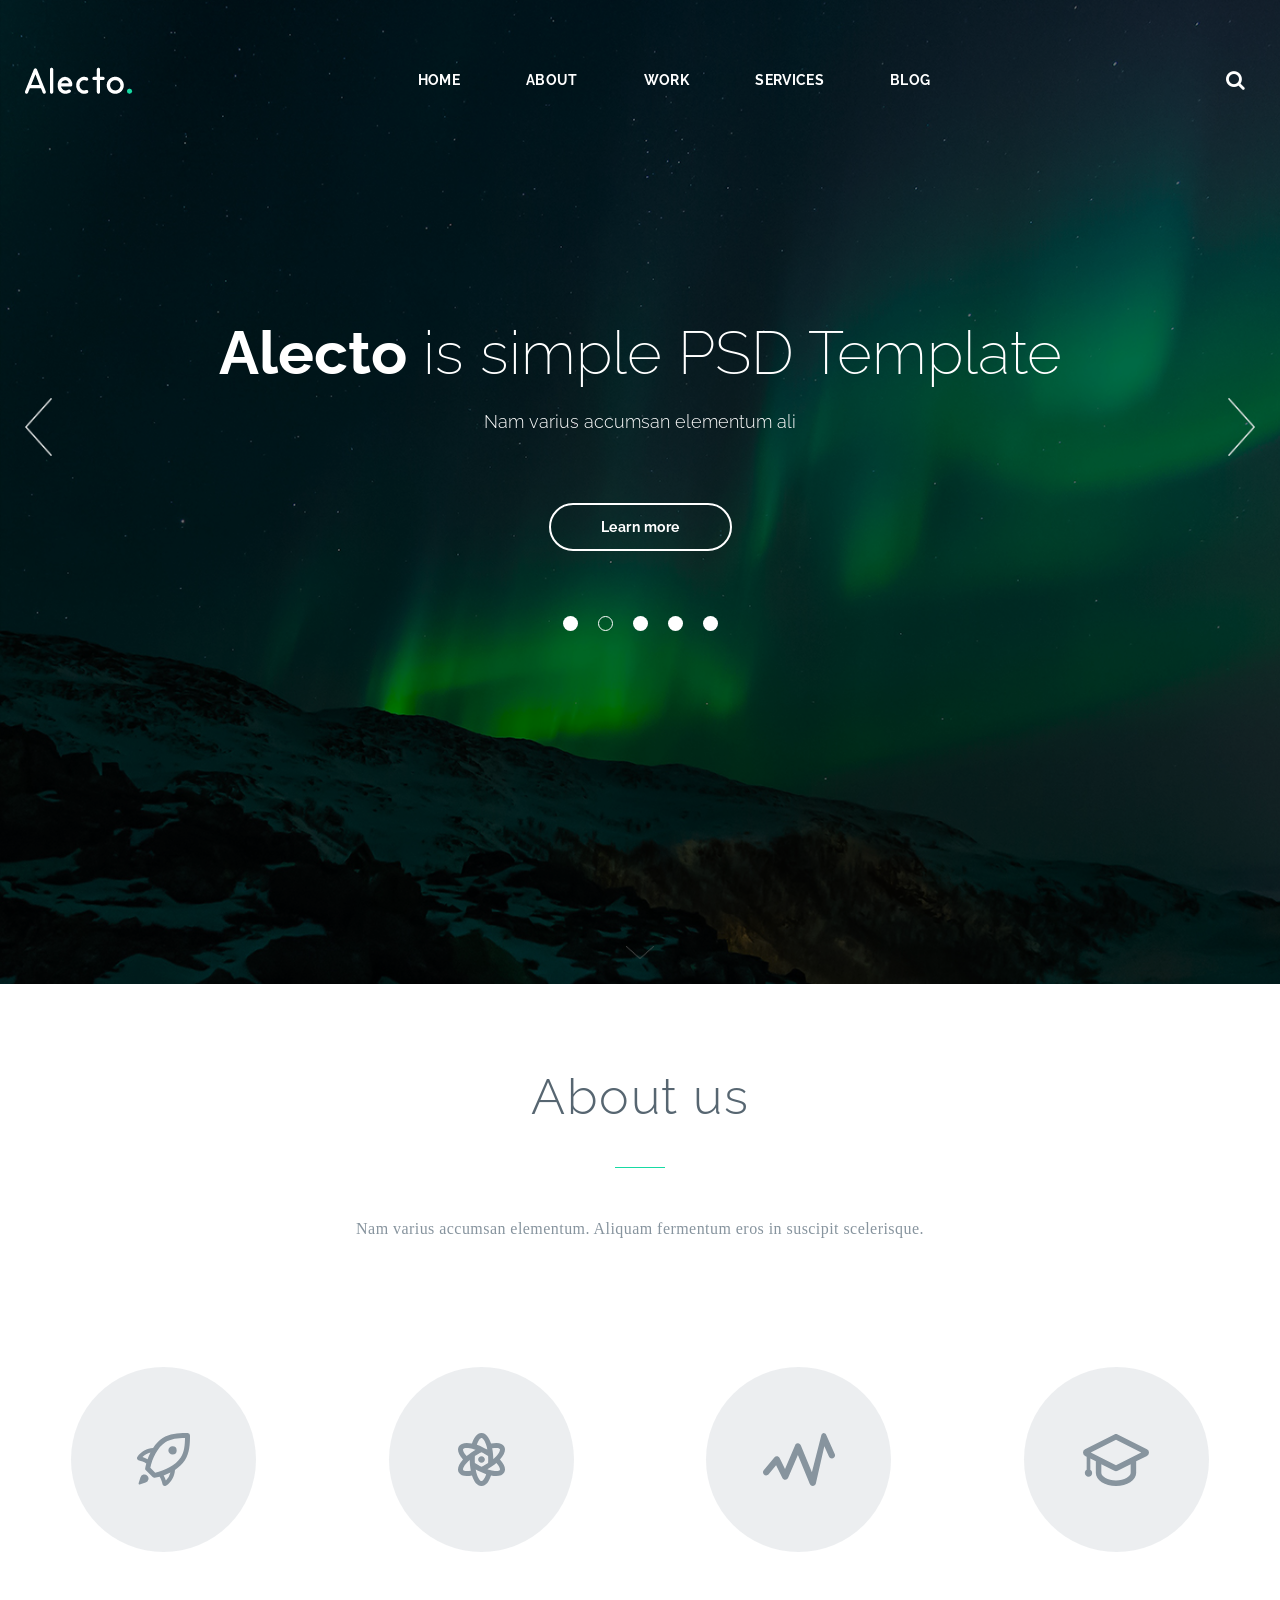
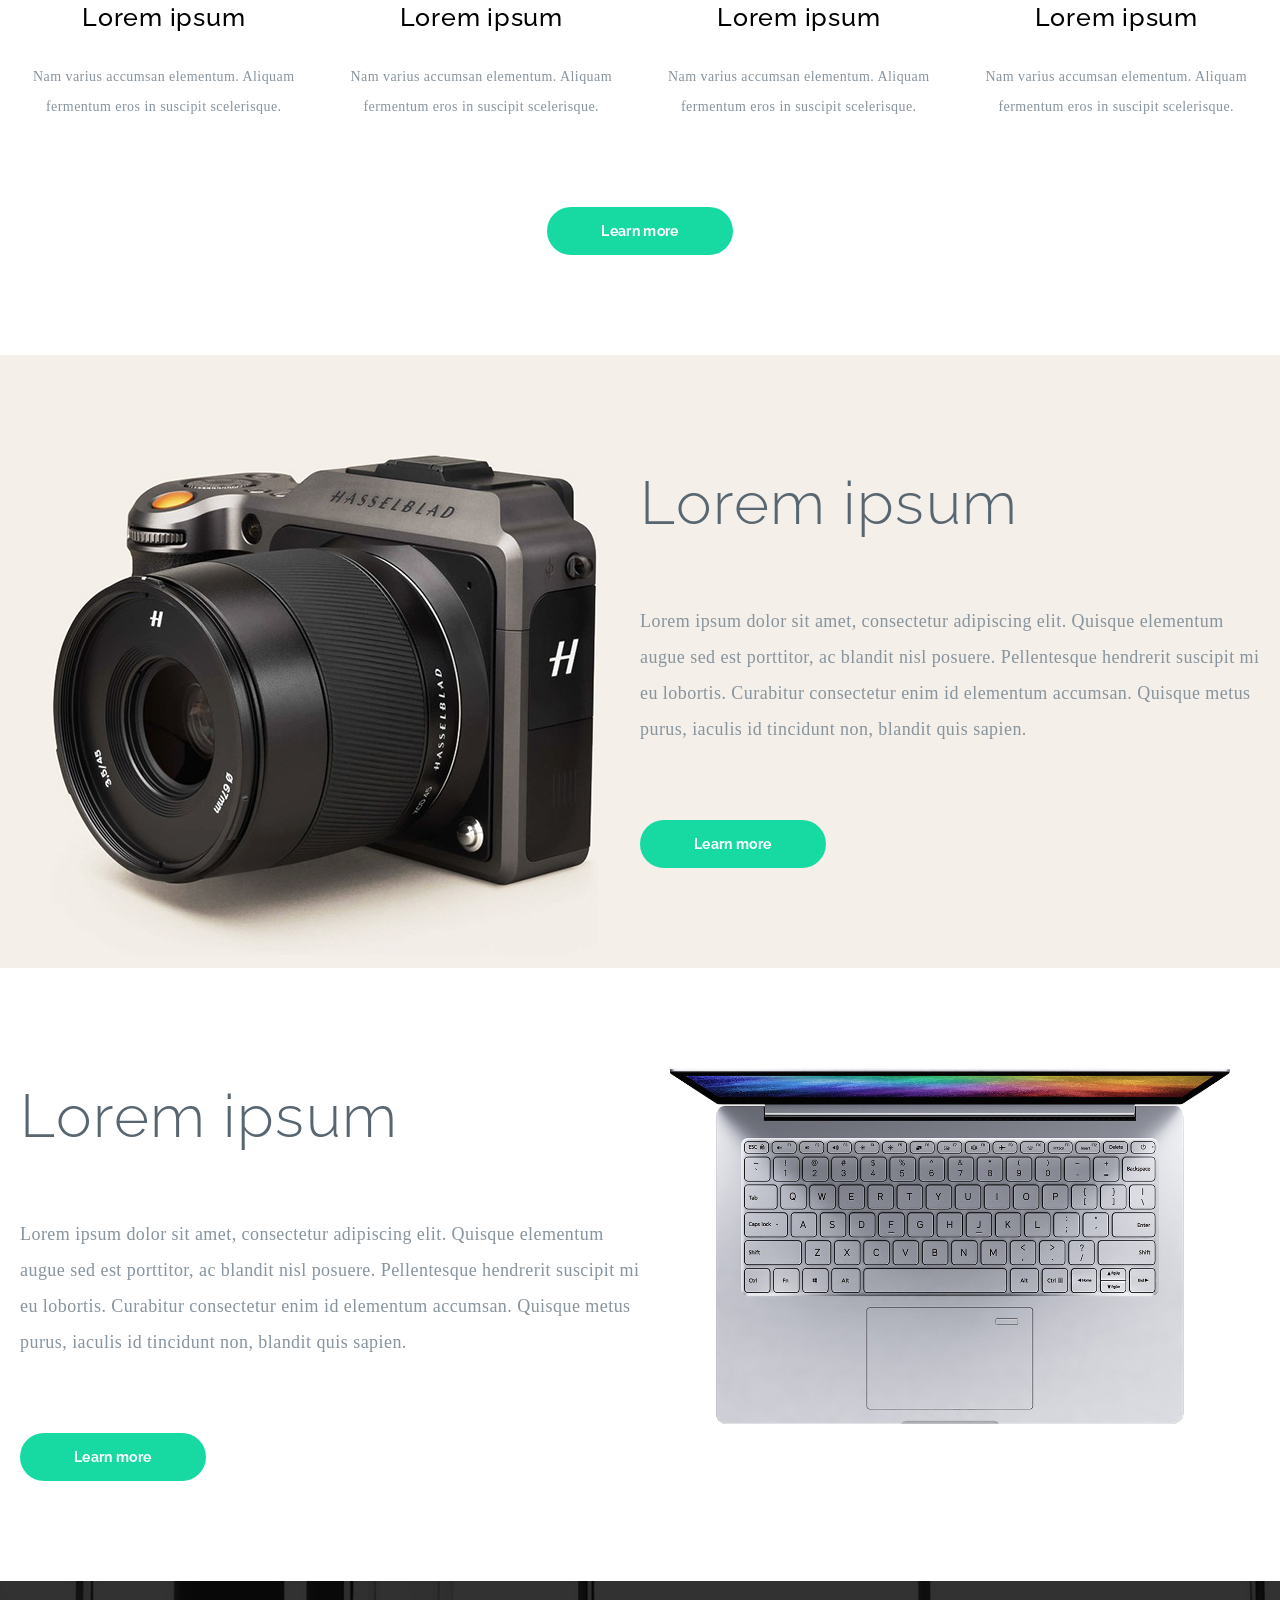
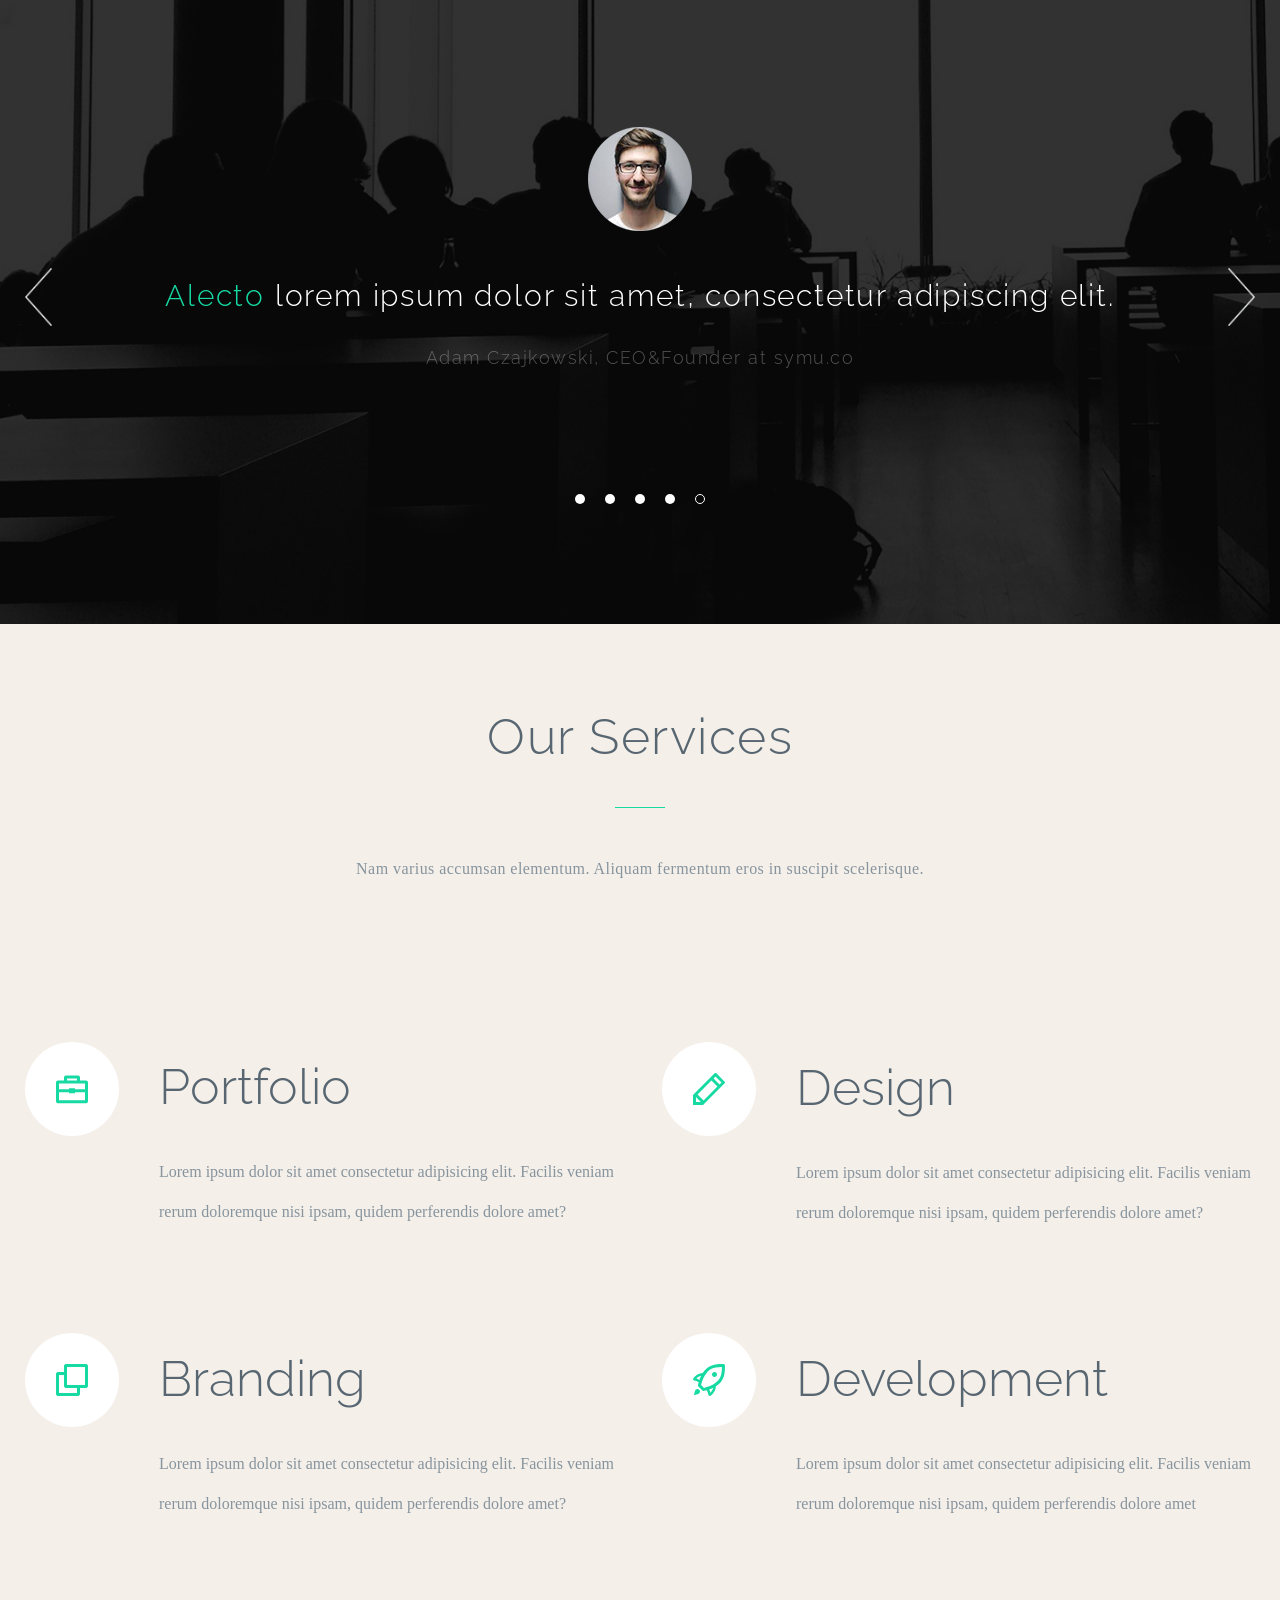
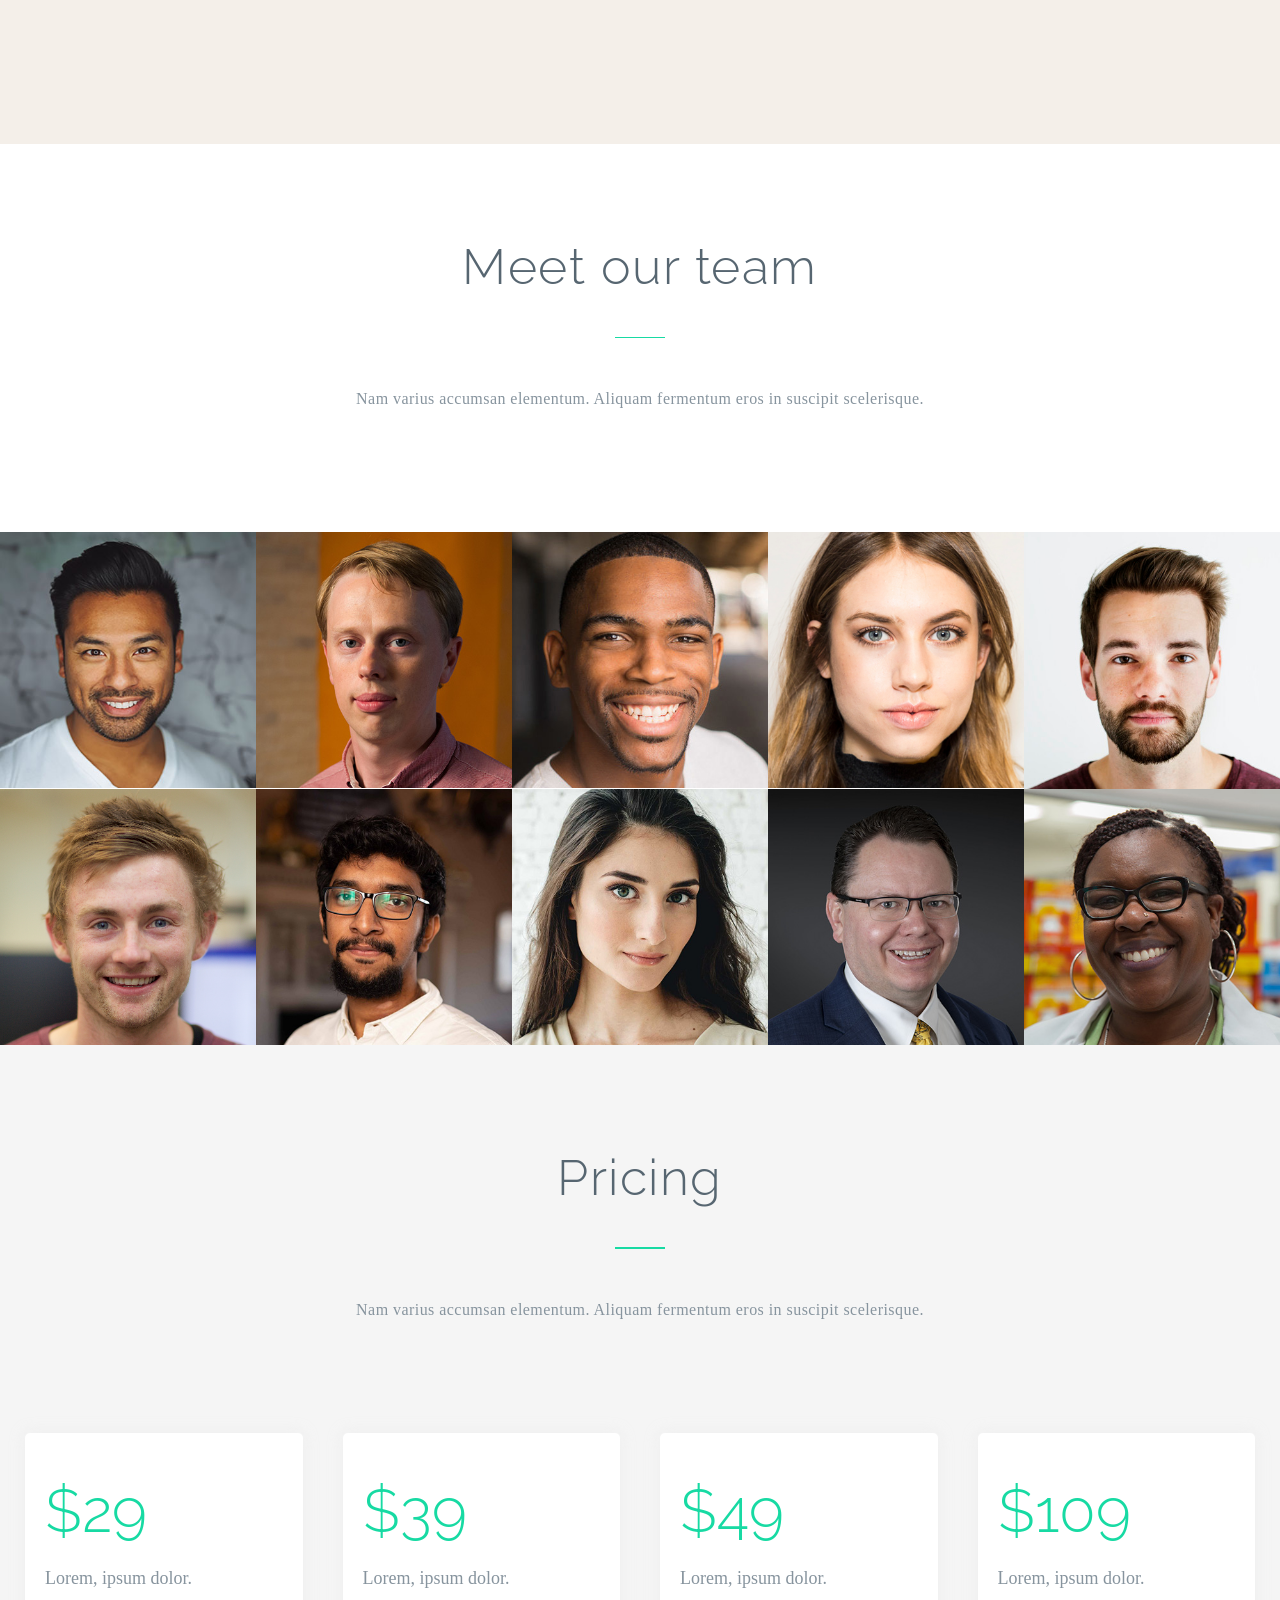
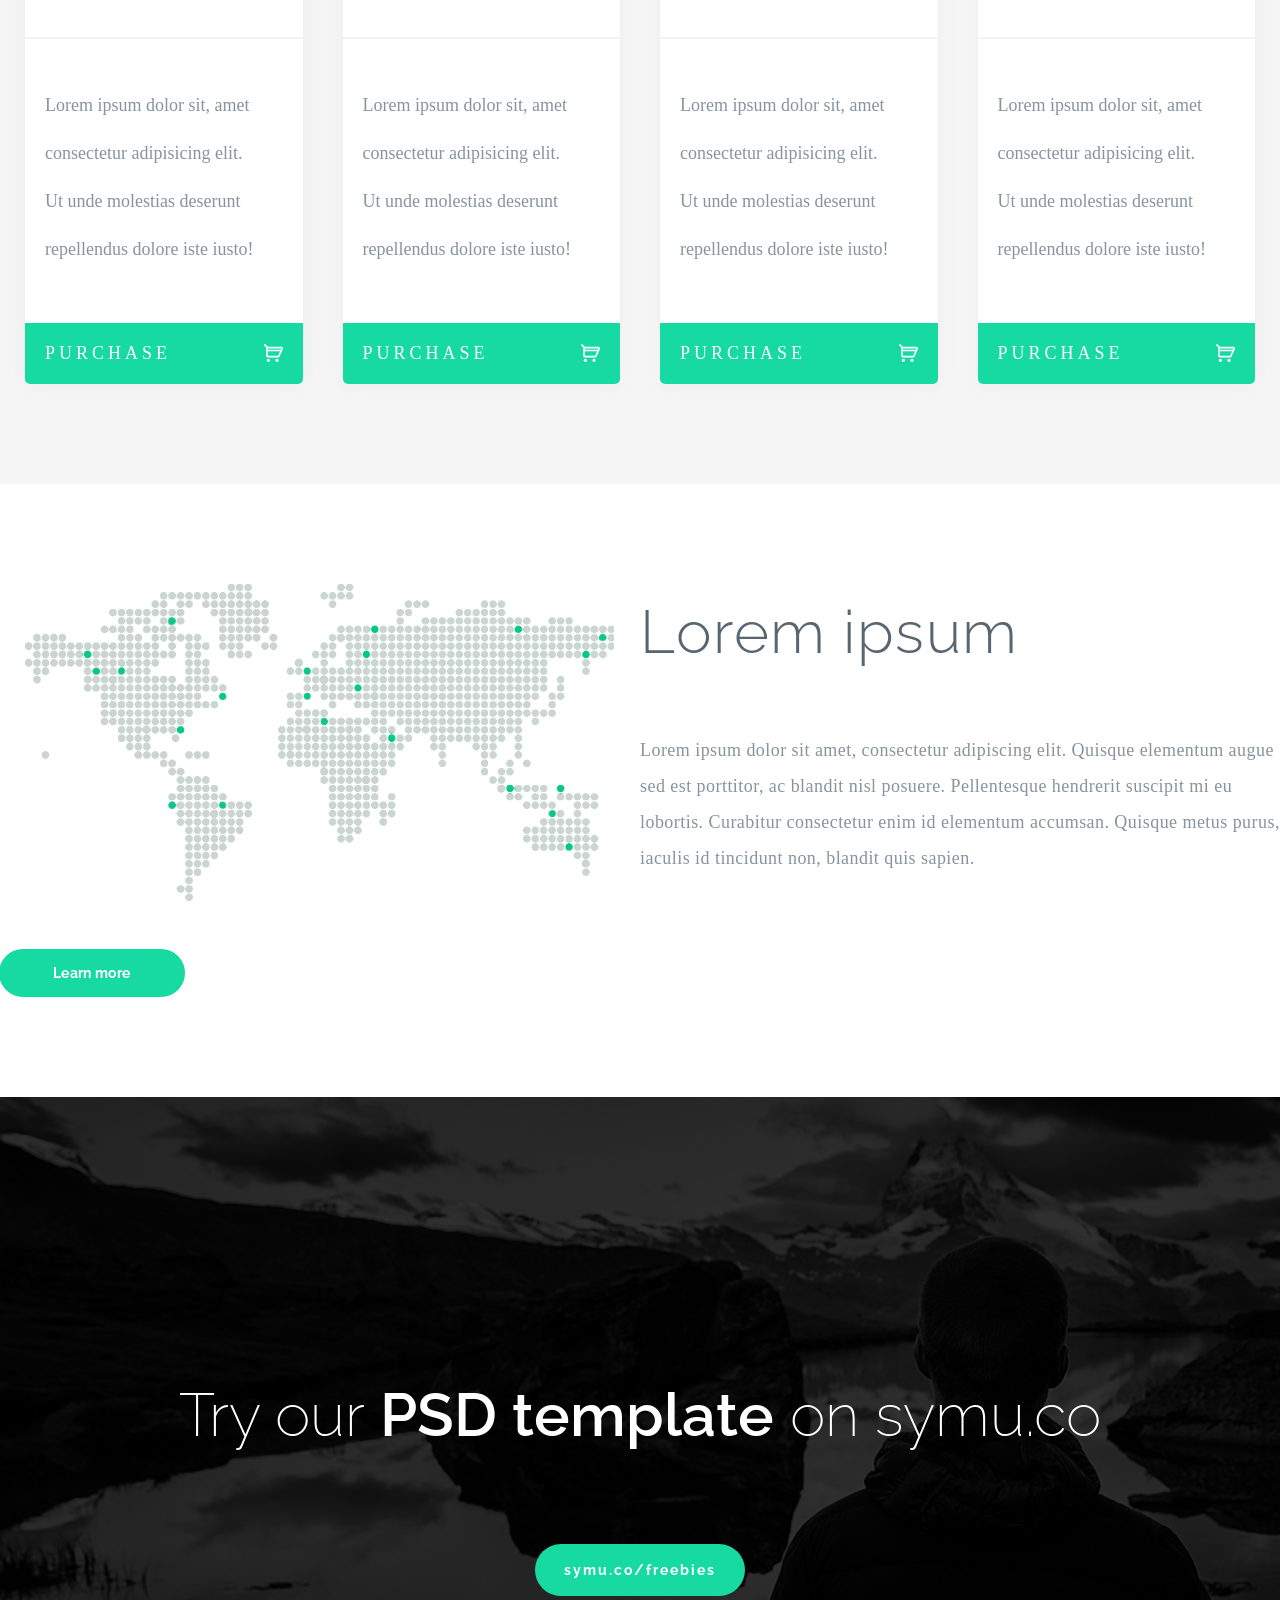
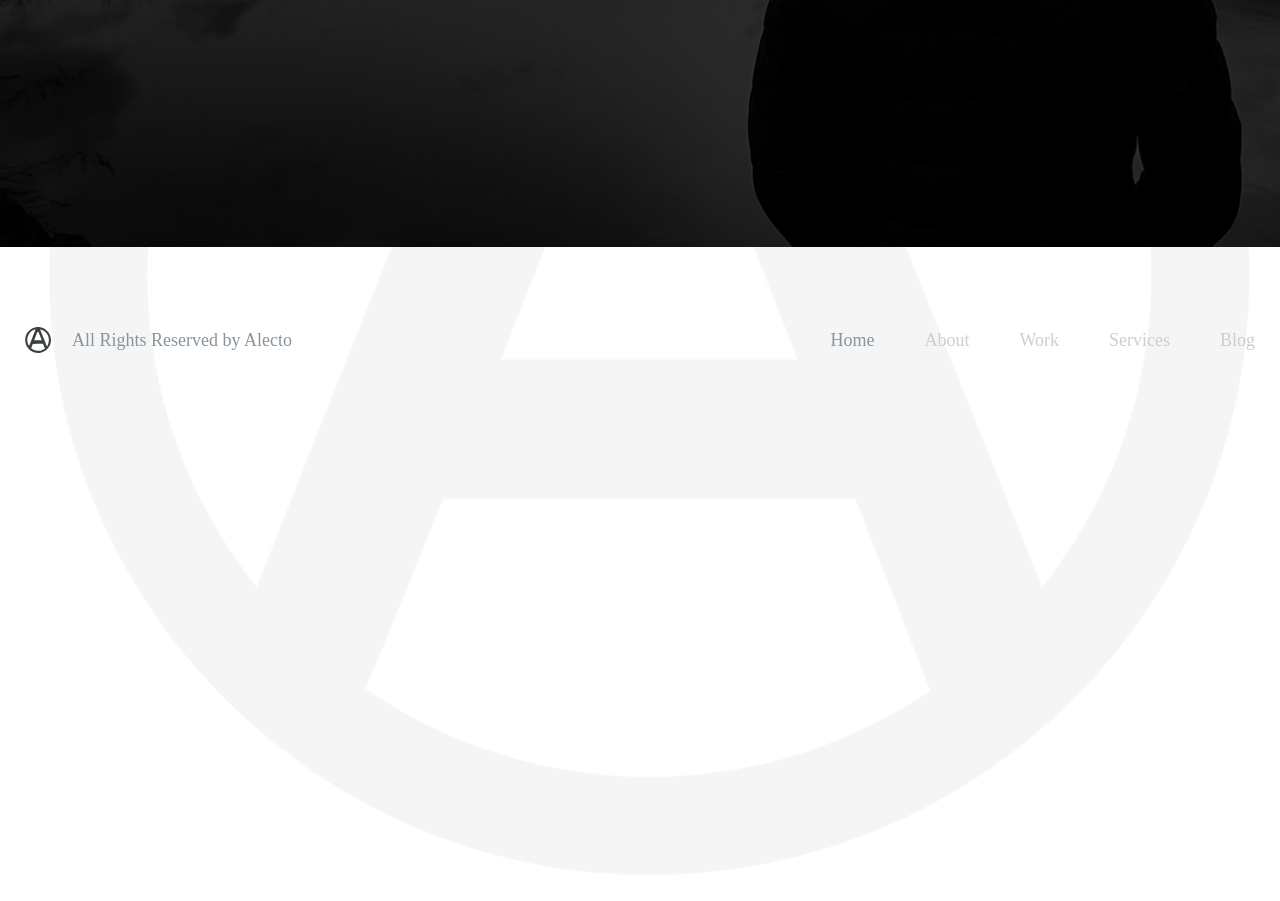
==== commit 9ae14b86: "some changes" ====
--- a/index.html
+++ b/index.html
@@ -1,15 +1,17 @@
 <!DOCTYPE html>
 <html lang="zxx">
 <head>
-  <title>Alecto Landing</title>
   <meta charset="UTF-8">
   <meta name="viewport" content="width=divice-width, initial-scale=1">
-  <link rel="stylesheet" type="text/css" href="/style/style.css">
-  <link rel="stylesheet" type="text/css" href="/style/media.css">
-  <link rel="stylesheet" type="text/css" href="/style/slider.css">
-  <link rel="stylesheet" type="text/css" href="/style/reset.css">
-  <link rel="stylesheet" href="/style/all.css">
+  <meta http-equiv="X-UA-Compatible" content="ie=edge">
+  <title>Alecto Landing</title>
+  <link rel="stylesheet" type="text/css" href="style/style.css">
+  <link rel="stylesheet" type="text/css" href="style/media.css">
+  <link rel="stylesheet" type="text/css" href="style/slider.css">
+  <link rel="stylesheet" type="text/css" href="style/reset.css">
+  <link rel="stylesheet" type="text/css" href="style/all.css">
   <link href="https://fonts.googleapis.com/css?family=Didact+Gothic&display=swap" rel="stylesheet">
+  <link href="https://fonts.googleapis.com/css?family=Raleway:200,300,400,500,600,700,800,900&display=swap" rel="stylesheet">
   <link rel="stylesheet" href="https://maxcdn.bootstrapcdn.com/font-awesome/4.5.0/css/font-awesome.min.css">
 </head>
 <body>
@@ -24,7 +26,7 @@
                   <span></span>
                 </div>
                 <a href="#" class="header__logo">
-                  <img src="/img/Alecto.png" alt="" class="header__logo-item">
+                  <img src="img/Alecto.png" alt="" class="header__logo-item">
                 </a>
                 <button class="mobile__search">
                   <i class="fa fa-search"></i>
@@ -185,18 +187,17 @@
           <div class="info-box-first__wrap">
             <div class="container">
               <div class="info-box-first__row">
-                <div class="info-box__image">
-                  <img src="/img/1Hasselblad.png" alt="photo-camera">
-                </div>
-                <div class="info-box__body">
+                <div class="info-box__image inb-1-img">
+                  <img src="img/1Hasselblad.png" alt="photo-camera">
+                </div>
+
                     <h3 class="info-box__title">Lorem ipsum</h3>
                     <p class="info-box__text">
                       Lorem ipsum dolor sit amet, consectetur adipiscing elit. Quisque elementum augue sed est   porttitor,  ac blandit nisl posuere. Pellentesque hendrerit suscipit mi eu lobortis. Curabitur   consectetur enim  id elementum accumsan. Quisque metus purus, iaculis id tincidunt non, blandit   quis sapien.
                     </p>
-                    <div class="more__btn">
+                    <div class="more__btn inb-btn">
                       <a href="#" class="more-btn__link">Learn more</a>
                     </div>
-                </div>
               </div>
             </div>
           </div>
@@ -206,18 +207,16 @@
         <div class="info-box-second__wrap">
           <div class="container">
             <div class="info-box-second__row">
-              <div class="info-box__image">
-                <img src="/img/2.png" alt="notebook">
-              </div>
-              <div class="info-box__body">
+              <div class="info-box__image inb-2-img">
+                <img src="img/2.png" alt="notebook">
+              </div>
                   <h3 class="info-box__title">Lorem ipsum</h3>
-                  <p class="info-box__text">
+                  <p class="info-box__text inb-2-txt">
                     Lorem ipsum dolor sit amet, consectetur adipiscing elit. Quisque elementum augue sed est   porttitor,  ac blandit nisl posuere. Pellentesque hendrerit suscipit mi eu lobortis. Curabitur   consectetur enim  id elementum accumsan. Quisque metus purus, iaculis id tincidunt non, blandit   quis sapien.
                   </p>
-                  <div class="more__btn">
+                  <div class="more__btn inb-btn">
                     <a href="#" class="more-btn__link">Learn more</a>
                   </div>
-              </div>
             </div>
           </div>
         </div>
@@ -229,7 +228,7 @@
         <div class="slidertwo__item">
           <div class="slidertwo__item-wrap">
             <div class="slidertwo__image-wrap">
-            <img class="slidertwo__image" src="/img/Photo-for-slide0.png" alt="pesonal-photo">
+            <img class="slidertwo__image" src="img/Photo-for-slide0.png" alt="pesonal-photo">
           </div>
             <div class="slidertwo__title"><span class="slidertwo__title-word-color">Alecto</span> lorem ipsum dolor sit amet, consectetur adipiscing elit.</div>
             <div class="slidertwo__subtitle">Adam Czajkowski, CEO&Founder at symu.co</div>
@@ -238,7 +237,7 @@
         <div class="slidertwo__item">
           <div class="slidertwo__item-wrap">
             <div class="slidertwo__image-wrap">
-              <img class="slidertwo__image" src="/img/Photo-for-slide1.png" alt="pesonal-photo">
+              <img class="slidertwo__image" src="img/Photo-for-slide1.png" alt="pesonal-photo">
             </div>
             <div class="slidertwo__title"><span class="slidertwo__title-word-color">Alecto</span> lorem ipsum dolor sit amet, consectetur adipiscing elit.</div>
             <div class="slidertwo__subtitle">Adam Czajkowski, CEO&Founder at symu.co</div>
@@ -247,7 +246,7 @@
         <div class="slidertwo__item">
           <div class="slidertwo__item-wrap">
             <div class="slidertwo__image-wrap">
-              <img class="slidertwo__image" src="/img/Photo-for-slide2.png" alt="pesonal-photo">
+              <img class="slidertwo__image" src="img/Photo-for-slide2.png" alt="pesonal-photo">
             </div>
             <div class="slidertwo__title"><span class="slidertwo__title-word-color">Alecto</span> lorem ipsum dolor sit amet, consectetur adipiscing elit.</div>
             <div class="slidertwo__subtitle">Adam Czajkowski, CEO&Founder at symu.co</div>
@@ -256,7 +255,7 @@
         <div class="slidertwo__item">
           <div class="slidertwo__item-wrap">
             <div class="slidertwo__image-wrap">
-              <img class="slidertwo__image" src="/img/Photo-for-slide3.png" alt="pesonal-photo">
+              <img class="slidertwo__image" src="img/Photo-for-slide3.png" alt="pesonal-photo">
             </div>
             <div class="slidertwo__title"><span class="slidertwo__title-word-color">Alecto</span> lorem ipsum dolor sit amet, consectetur adipiscing elit.</div>
             <div class="slidertwo__subtitle">Adam Czajkowski, CEO&Founder at symu.co</div>
@@ -265,7 +264,7 @@
         <div class="slidertwo__item">
           <div class="slidertwo__item-wrap">
             <div class="slidertwo__image-wrap">
-              <img class="slidertwo__image" src="/img/Photo-for-slide4.png" alt="pesonal-photo">
+              <img class="slidertwo__image" src="img/Photo-for-slide4.png" alt="pesonal-photo">
             </div>
             <div class="slidertwo__title"><span class="slidertwo__title-word-color">Alecto</span> lorem ipsum dolor sit amet, consectetur adipiscing elit.</div>
             <div class="slidertwo__subtitle">Adam Czajkowski, CEO&Founder at symu.co</div>
@@ -346,61 +345,61 @@
                     </div>
               <div class="meet-our-team__row">
                 <div class="meet-our-team__items">
-                  <img src="/img/our-team/photo-1507003211169-0a1dd7228f2d.jpg" alt="personal-photo" class="meet-our-team__image">
+                  <img src="img/our-team/photo-1507003211169-0a1dd7228f2d.jpg" alt="personal-photo" class="meet-our-team__image">
                   <div class="meet-our-team__overlay overlayLeft">
                     <a href="#" class="meet-our-team__overlay-text">Albert O’Connor</a>
                   </div>
                 </div>
                 <div class="meet-our-team__items">
-                  <img src="/img/our-team/1-ретушь-face-crop-1000px.jpg" alt="personal-photo" class="meet-our-team__image">
+                  <img src="img/our-team/1-ретушь-face-crop-1000px.jpg" alt="personal-photo" class="meet-our-team__image">
                   <div class="meet-our-team__overlay overlayLeft">
                     <a href="#" class="meet-our-team__overlay-text">Cliff Birds</a>
                   </div>
                 </div>
                 <div class="meet-our-team__items">
-                  <img src="/img/our-team/headshots_actors-6.jpg" alt="personal-photo" class="meet-our-team__image">
+                  <img src="img/our-team/headshots_actors-6.jpg" alt="personal-photo" class="meet-our-team__image">
                   <div class="meet-our-team__overlay overlayLeft">
                     <a href="#" class="meet-our-team__overlay-text">Boris Jones</a>
                   </div>
                 </div>
                 <div class="meet-our-team__items">
-                  <img src="/img/our-team/best-face-moisturizer.png" alt="personal-photo" class="meet-our-team__image">
+                  <img src="img/our-team/best-face-moisturizer.png" alt="personal-photo" class="meet-our-team__image">
                   <div class="meet-our-team__overlay overlayLeft">
                     <a href="#" class="meet-our-team__overlay-text">Daisy Nail</a>
                   </div>
                 </div>
                 <div class="meet-our-team__items">
-                  <img src="/img/our-team/portret-van-blanke-man-geisoleerd_53876-40306.jpg" alt="personal-photo" class="meet-our-team__image">
+                  <img src="img/our-team/portret-van-blanke-man-geisoleerd_53876-40306.jpg" alt="personal-photo" class="meet-our-team__image">
                   <div class="meet-our-team__overlay overlayLeft">
                     <a href="#" class="meet-our-team__overlay-text">Dexter Round</a>
                   </div>
                 </div>
                 <div class="meet-our-team__items">
-                  <img src="/img/our-team/Tyson_Bessell.png" alt="personal-photo" class="meet-our-team__image">
+                  <img src="img/our-team/Tyson_Bessell.png" alt="personal-photo" class="meet-our-team__image">
                   <div class="meet-our-team__overlay overlayLeft">
                     <a href="#" class="meet-our-team__overlay-text">Scott Bush</a>
                   </div>
                 </div>
                 <div class="meet-our-team__items">
-                  <img src="/img/our-team/Unedited-Headshots-71-e1556039176197-1300x1300.jpg" alt="personal-photo" class="meet-our-team__image">
+                  <img src="img/our-team/Unedited-Headshots-71-e1556039176197-1300x1300.jpg" alt="personal-photo" class="meet-our-team__image">
                   <div class="meet-our-team__overlay overlayLeft">
                     <a href="#" class="meet-our-team__overlay-text">Albert O’Connor</a>
                   </div>
                 </div>
                 <div class="meet-our-team__items">
-                  <img src="/img/our-team/woman-face-eyes-1000x1000.jpg" alt="personal-photo" class="meet-our-team__image">
+                  <img src="img/our-team/woman-face-eyes-1000x1000.jpg" alt="personal-photo" class="meet-our-team__image">
                   <div class="meet-our-team__overlay overlayLeft">
                     <a href="#" class="meet-our-team__overlay-text">Sarah Blare</a>
                   </div>
                 </div>
                 <div class="meet-our-team__items">
-                  <img src="/img/our-team/Reliant-Headshots-02-Michael-Gray-1000px.jpg" alt="personal-photo" class="meet-our-team__image">
+                  <img src="img/our-team/Reliant-Headshots-02-Michael-Gray-1000px.jpg" alt="personal-photo" class="meet-our-team__image">
                   <div class="meet-our-team__overlay overlayLeft">
                     <a href="#" class="meet-our-team__overlay-text">Albert O’Connor</a>
                   </div>
                 </div>
                 <div class="meet-our-team__items">
-                  <img src="/img/our-team/Eboni-8x10-1.jpg" alt="personal-photo" class="meet-our-team__image">
+                  <img src="img/our-team/Eboni-8x10-1.jpg" alt="personal-photo" class="meet-our-team__image">
                   <div class="meet-our-team__overlay overlayLeft">
                     <a href="#" class="meet-our-team__overlay-text">Anna Ross</a>
                   </div>
@@ -497,18 +496,16 @@
           <div class="info-box-three__container">
             <div class="info-box-three__row">
               <a href="#" class="info-box-three__map-link">
-                <img class="info-box-three__map-image" src="/img/map_copy.png" alt="map-image">
+                <img class="info-box-three__map-image" src="img/map_copy.png" alt="map-image">
                 <img class="info-box-three__map-image-hover" src="/img/map_copy1.png" alt="map-image">
               </a>
-              <div class="info-box-three__body">
                 <h3 class="info-box__title">Lorem ipsum</h3>
                 <p class="info-box__text">
                   Lorem ipsum dolor sit amet, consectetur adipiscing elit. Quisque elementum augue sed est porttitor, ac blandit nisl posuere. Pellentesque hendrerit suscipit mi eu lobortis. Curabitur consectetur enim id elementum accumsan. Quisque metus purus, iaculis id tincidunt non, blandit quis sapien.
                 </p>
                 <div class="more__btn">
-                  <a href="2" class="more-btn__link">Learn more</a>
-                </div>
-              </div>
+                  <a href="#" class="more-btn__link">Learn more</a>
+                </div>
             </div>
           </div>
         </div>
@@ -556,10 +553,10 @@
         </div>
       </footer>
     </div>
-    <script src="/scripts/jquery-3.4.1.min.js"></script>
-    <script src="/scripts/slick.min.js"></script>
-    <script src="/scripts/script.js"></script>
-    <script src="/scripts/classie.j"></script>
-    <script src="/scripts/uisearch.j"></script>
+    <script src="scripts/jquery-3.4.1.min.js"></script>
+    <script src="scripts/slick.min.js"></script>
+    <script src="scripts/script.js"></script>
+    <script src="scripts/classie.j"></script>
+    <script src="scripts/uisearch.j"></script>
 </body>
 </html>
--- a/style/style.css
+++ b/style/style.css
@@ -20,7 +20,7 @@
 
 .header__section {
         min-height: 984px;
-        background-image: url(/img/header-background.jpg);
+        background-image: url(../img/header-background.jpg);
         background-size: cover;
 }
 .header__overlay {
@@ -273,8 +273,11 @@
         line-height: 30px;
         letter-spacing: 0.45px;
 }
-
+.more-btn {
+        display: inline-block;
+}
 .more-btn__link {
+        display: inline-block;
         padding: 17px 54px;
         color: #ffffff;
         background-color:#17daa3;
@@ -306,14 +309,20 @@
 }
 .info-box__image {
         /* flex: 0 0 637px; */
-        flex: 0 0 50%;
+        width: 50%;
         padding: 0 30px;
 }
+.inb-1-img {
+        float: left;
+}
+.inb-2-img {
+        float: right;
+}
 .info-box-first__row {
-        display: flex;
+        display: block;
         align-items: center;
         flex-wrap: wrap;
-        padding: 100px 0;
+        padding: 100px 25px;
         margin: 0 -30px;
 }
 .info-box img {
@@ -347,14 +356,12 @@
         background-color: none;
 }
 .info-box-second__row {
-        display: flex;
-        flex-direction: row-reverse;
+        display: block;
         flex-wrap: wrap;
         align-items: center;
-        padding: 100px 0;
+        padding: 100px 25px;
         margin: 0 -30px;
 }
-
 /* OUR-SERVICES */
 .our-services__section {
         padding: 80px 0 120px 0;
@@ -602,21 +609,20 @@
 .info-box-three__container {
         max-width: 1474px;
         margin: 0 auto;
-        padding: 0 25px;
-}
-.info-box-three__wrap {
-        padding: 100px 0 150px 0;
+        padding: 0 0px;
 }
 
 .info-box-three__row {
-        display: flex;
+        display: block;
         flex-direction: row-reverse;
         justify-content: space-between;
         margin: 0 -26px;
+        padding: 100px 25px;
         align-items: center;
 }
 .info-box-three__map-link {
         width: 50%;
+        float: left;
 }
 .info-box-three__map-link img {
         max-width: 100%;
@@ -654,7 +660,7 @@
 
 
 .try-our-template__wrap {
-        background-image: url(/img/Try\ our\ template.png);
+        background-image: url(../Try_our_template.png);
         background-size: cover;
         background-repeat: no-repeat;
 }
@@ -706,7 +712,7 @@
         margin: 0 auto;
 }
 .footer__background {
-        background-image: url(/img/Vector\ Smart\ Object\ copy.png);
+        background-image: url(../Vector_Smart_Object_copy.png);
         background-size: cover;
         background-repeat: no-repeat;
         background-position-x: center;
--- a/style/media.css
+++ b/style/media.css
@@ -19,7 +19,7 @@
           width: 100%;
         }
         .info-box-three__map-link {
-          padding: 0 26px;
+          padding: 0 15px 0 0;
           flex: 0 0 50%;
           background-image: url(/img/Map\ copy.png);
           background-size: contain;
@@ -117,37 +117,42 @@
           text-align: center;
         }
         .info-box__body {
-          padding: 0 25px;
-          width: 100%;
+          padding: 0 15px;
+          width: 50%;
         }
         .info-box-first__row {
-          justify-content: center;
-          padding: 60px 0;
+          /* justify-content: center; */
+          flex-wrap: nowrap;
+          padding: 60px 20px;
+          display: block;
         }
         .info-box-second__row {
-          justify-content: center;
-          padding: 60px 0;
-        }
-        .info-box__image {
-          flex: 0 0 550px;
-          padding: 25px;
-        }
-
-
+          /* justify-content: center; */
+          padding: 60px 20px;
+          flex-wrap: nowrap;
+        }
+        .info-box__image  {
+          width: 50%;
+          padding: 0 15px 0 0;
+        }
+
+        .info-box__text {
+          padding: 15px 0 33px 0;
+        }
 
         .info-box-three__container {
-          padding: 0 3%;
+
         }
         .info-box-three__wrap {
-          padding: 70px 0 100px 0;
         }
   
         .info-box-three__row {
           flex-direction: column;
+          padding: 80px 20px;
           margin: 0 0px;
         }
         .info-box-three__map-link {
-          width: 100%;
+          width: 50%;
         }
         .info-box-three__map-link img {
           max-width: 100%;
@@ -183,10 +188,71 @@
         display: block;
       }
 }
-@media (max-width:767px) {
+@media (max-width: 790px) {
         .info-box__title {
           font-size: 40px;
         }  
+}
+@media (max-width:767px) {
+        .info-box-three__row {
+          padding: 80px 20px;
+        }
+        .meet-our-team__overlay {
+          display: none;
+          opacity: 0;
+          transition: all ease .4s;
+        }
+        .meet-our-team__overlay.active {
+          display: inline-block;
+          opacity: 1;
+        }
+        .pricing__section {
+          padding: 60px 0 30px 0;
+        }
+        .pricing__row {
+          padding: 50px 0 0 0;
+        }
+        .info-box-first__row {
+          /* justify-content: center; */
+          flex-wrap: nowrap;
+          padding: 80px 20px;
+          display: block;
+        }
+        .info-box-second__row {
+          /* justify-content: center; */
+          padding: 80px 20px;
+          flex-wrap: nowrap;
+          display: block;
+        }
+        .info-box-three__map-link {
+          width: 350px;
+        }
+        .info-box__image  {
+          float: left;
+          width: 350px;
+          padding: 0 15px 0 0;
+        }
+        .inb-2-img {
+          float: right;
+        }
+        .inb-2-txt {
+          text-align: left;
+        }
+        .info-box .more-btn {
+          position: relative;
+          overflow: hidden;
+        }
+        .info-box .more-btn__link {
+          position: absolute;
+          left: 36%;
+        }
+        .info-box-three .more-btn__link {
+          position: absolute;
+          left: 36%;
+        }
+        .info-box__text {
+          line-height: 30px;
+        }
         .our-services__subtitle {
           padding: 0 0 20px 0;
           font-size: 40px;
@@ -227,7 +293,7 @@
           flex-wrap: wrap;
         }
         .footer__item {
-          font-size: 20px;
+          font-size: 15px;
           text-transform: uppercase;
           font-weight: 400;
           letter-spacing: 1px;
@@ -261,7 +327,22 @@
   
 
 }
-@media (max-width:670px) {
+@media (max-width:700px) {
+        .info-box-three__map-link {
+          width: 50%;
+        }
+        .info-box__image {
+          width: 40%;
+        }
+        .info-box__title {
+          font-size: 30px;
+        }
+        .info-box__text {
+          padding: 0 0 23px 0;
+          line-height: 25px;
+        }
+}
+@media (max-width:270px) {
         .our-services__text-block {
           align-items: center;
         }
@@ -279,12 +360,9 @@
         }
 }
 @media (max-width:652px) {
-        .info-box-three__wrap {
-          padding: 50px 0 50px 0;
-        }
         .info-box__image {
           flex: 0 0 100%;
-          padding: 25px;
+          padding: 0 15px 0 0;
           
         }
         .pricing__section {
@@ -347,13 +425,16 @@
         .slidertwo-container {
           display: none;
         }
+        .info-box-three__row {
+          padding: 70px 15px;
+        }
         .info-box-first__row {
           justify-content: center;
-          padding: 60px 0;
+          padding: 70px 30px;
         }
         .info-box-second__row {
           justify-content: center;
-          padding: 60px 0;
+          padding: 70px 30px;
         }
         .content-title {
           line-height: 50px;
@@ -368,7 +449,8 @@
           flex: 1 1 100%;
           padding: 50px 10px 10px 10px;
           box-shadow: 1px 3px 15px #e6e6e688;
-          margin: 5px 20px;
+          margin: 5px 5px;
+          border-radius: 4px;
         }
         .about-us__text {
           width: 60%;
@@ -381,6 +463,10 @@
         .about-us__info-cards {
           padding: 35px 0 55px 0;
         }
+        .about-us__icon {
+          width: 115px;
+          height: 115px;
+  }
         .our-services__item {
           padding: 0 12px 50px 0px;
           flex-direction: column;
@@ -408,7 +494,10 @@
         }      
 }
 @media(max-width:600px){
-
+        .more-btn__link {
+          padding: 13px 34px;
+          font-size: 12px;
+        }
         .try-our-template__container {
           min-height: 250px;
 
@@ -453,10 +542,9 @@
           text-align: center;
         }
         .info-box__title {
-          font-size: 40px;
+          font-size: 30px;
         }
         .info-box__text {
-          padding: 32px 0 53px 0;
           font-size: 16px;
           text-align: left;
         }
@@ -465,11 +553,39 @@
           line-height: 20px;
         }
 }
+@media (max-width: 500px) and (orientation: portrait) {
+        .info-box-three__map-link {
+          width: 100%;
+        }
+        .info-box__image {
+          width: 100%;
+        }
+        .info-box__text {
+          line-height: 28px;
+          font-size: 18px;
+        }
+        .info-box__title {
+          font-size: 40px;
+        }
+        .info-box .more-btn__link {
+          left: 30%;
+        }
+        .info-box-three .more-btn__link {
+            left: 30%;
+          }
+}
 @media (max-width:400px) {
+        /* .our-services__item {
+          background-color: #ffffff;
+          box-shadow: 1px 5px 25px #d3d3d371;
+          padding: 10px 22px 15px 22px;
+          margin: 0 15px 15px 15px ;
+          border-radius: 3px;
+        } */
         .about-us__column {
-          padding: 20px 5px 5px 5px;
+          padding: 20px 5px 20px 5px;
           box-shadow: 1px 5px 15px #f1f0f071;
-          margin: 5px 15px;
+          margin: 5px 5px;
         }
         .about-us__text {
           width: 100%;
@@ -477,8 +593,8 @@
           line-height: 25px;
         }
         .about-us__icon {
-          width: 145px;
-          height: 145px;
+          width: 115px;
+          height: 115px;
           border-radius: 50%;
         }  
 }
@@ -506,6 +622,10 @@
           left: 0;
           top: 0;
           z-index: 1001;
+          transition: all ease .4s;
+        }
+        .header.out {
+          transform: translateY(-100%);
         }
         .header::before {
           content: '';
@@ -591,9 +711,9 @@
           padding: 100px 0 0 0;
           position: fixed;
           top: 0;
-          left: -100%;
-          width: 100%;
-          height: 100%;
+          left: -100vh;
+          width: 100%;
+          height: 100vh;
           background-color: #34836d;
           overflow: auto;
           background-size: cover;
@@ -607,6 +727,7 @@
         }
         .header__nav.active {
           filter: opacity(100%);
+          height: 110vh;
           left: 0;
           align-items: flex-start;
         }
@@ -640,7 +761,10 @@
           width: 120%;
           height: 50px;
           z-index: 0;
-          transition: all ease .5s;
+          transition: all ease .3s;
+        }
+        .search__form.out {
+          transform: translateY(-100%);
         }
         .search__form.active {
           top: 100%;
--- a/style/slider.css
+++ b/style/slider.css
@@ -83,11 +83,11 @@
 }
 .slider .slick-arrow.slick-prev{
   left: 0;
-  background: url('/img/Arrow-Left-icon.png') 0 0 / 100% no-repeat;
+  background: url('../img/Arrow-Left-icon.png') 0 0 / 100% no-repeat;
 }
 .slider .slick-arrow.slick-next {
   right: 0;
-  background: url('/img/Arrow-Right-icon.png') 0 0 / 100% no-repeat;
+  background: url('../img/Arrow-Right-icon.png') 0 0 / 100% no-repeat;
 }
 .slider .slick-arrow.slick-disabled {
   opacity: 0.2;
@@ -180,7 +180,7 @@
 
 
 .slidertwo-wrapper {
-        background-image: url(/img/Photo2.png);
+        background-image: url(../img/Photo2.png);
         background-size: cover;
         display: flex;
         flex-direction: column;
@@ -220,7 +220,6 @@
         position: relative;
 }
 .slidertwo__image {
-        background: url('/img/Photo\ Adam\ Czajkowski.pn') 0 0 / 100% no-repeat;
         width: 104px;
         height: 104px;
         transition: .3s;
@@ -263,11 +262,11 @@
 }
 .slidertwo .slick-arrow.slick-prev{
   left: 0;
-  background: url('/img/Arrow-Left-icon.png') 0 0 / 100% no-repeat;
+  background: url('../img/Arrow-Left-icon.png') 0 0 / 100% no-repeat;
 }
 .slidertwo .slick-arrow.slick-next {
   right: 0;
-  background: url('/img/Arrow-Right-icon.png') 0 0 / 100% no-repeat;
+  background: url('../img/Arrow-Right-icon.png') 0 0 / 100% no-repeat;
 }
 .slidertwo .slick-dots {
   display: flex;
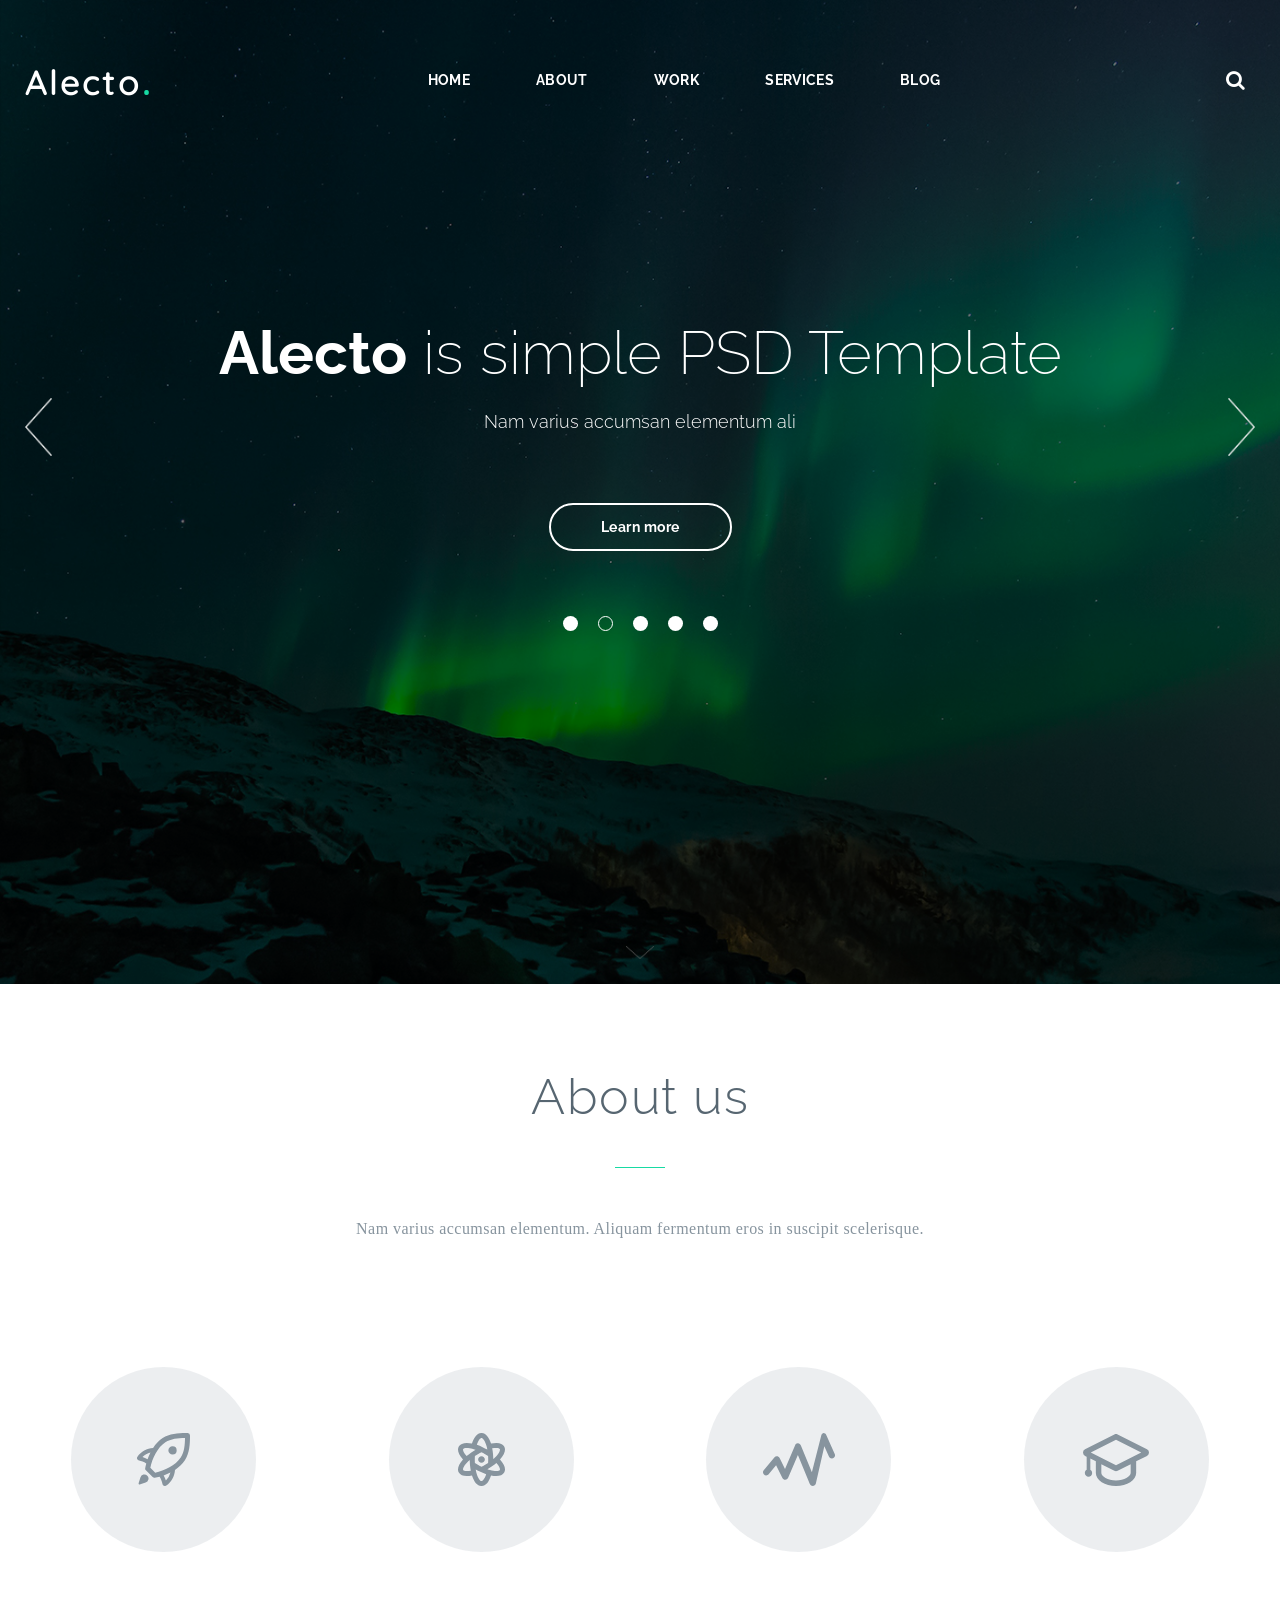
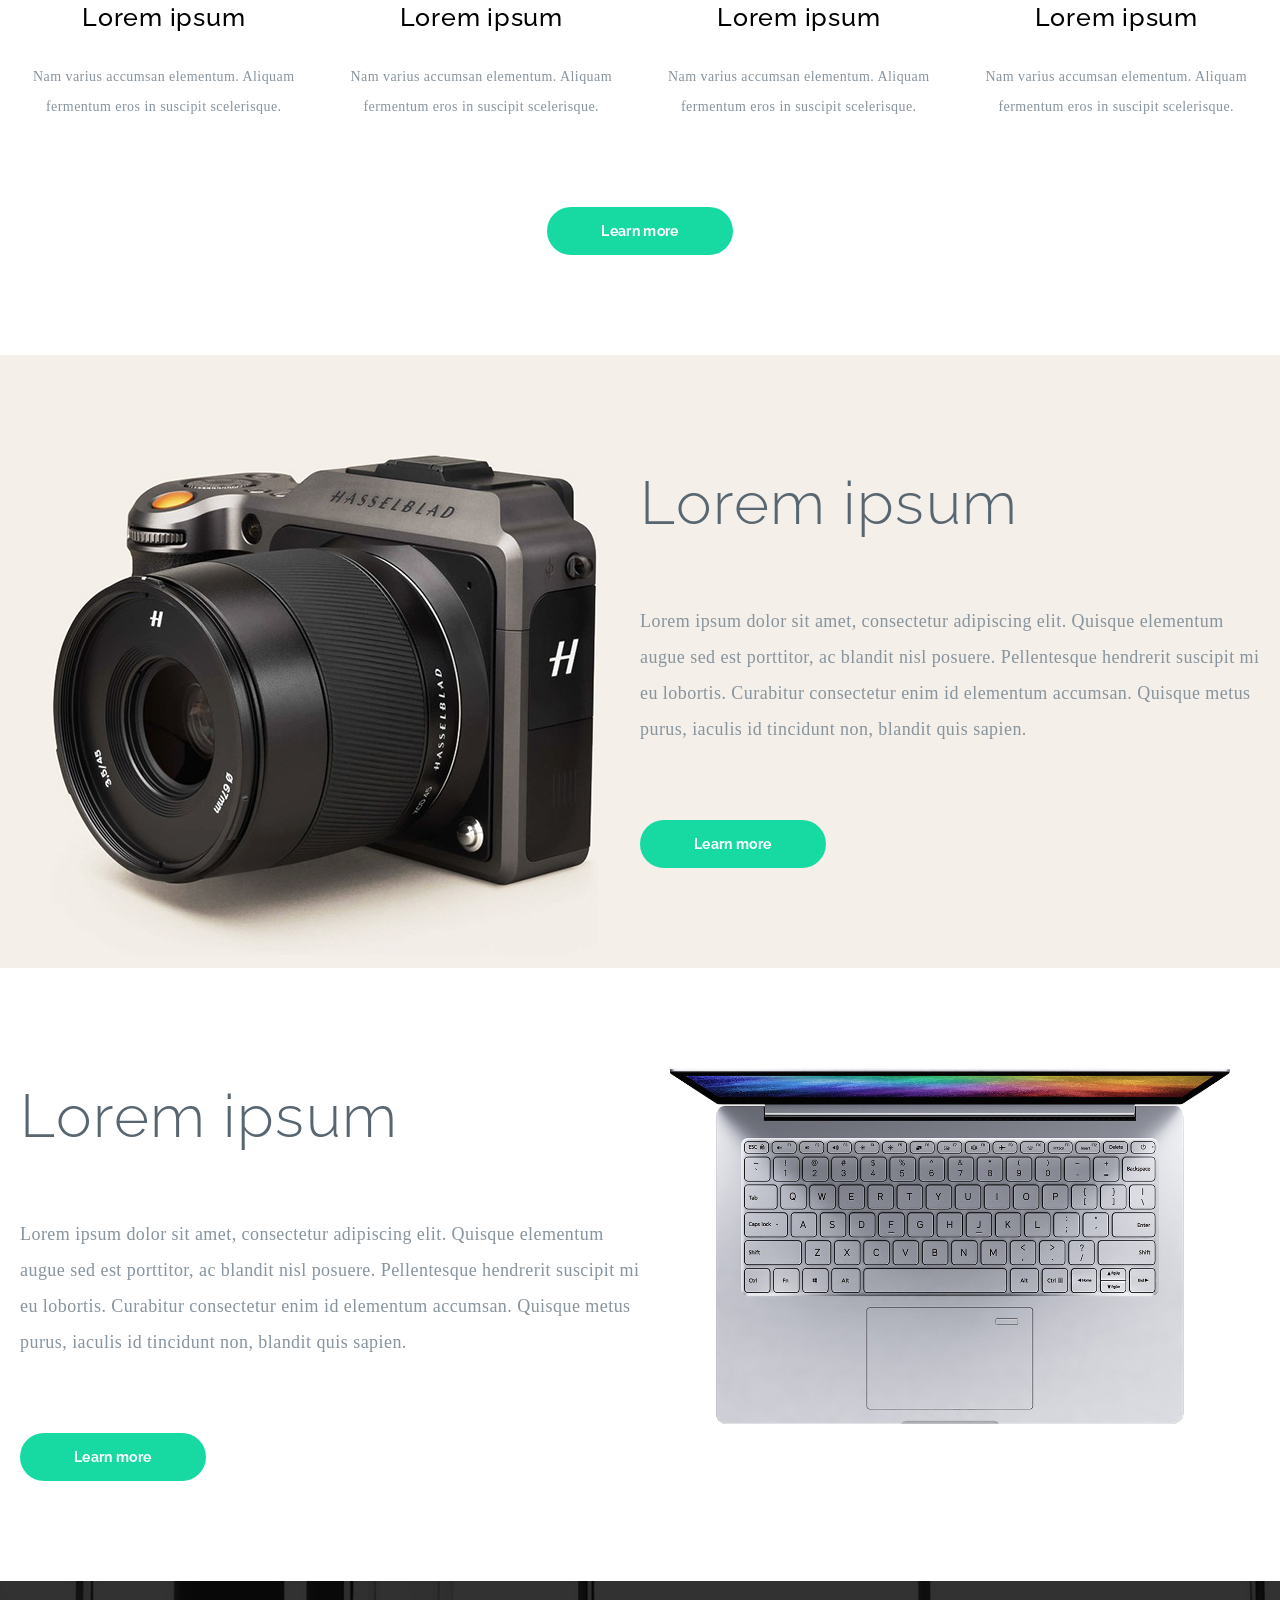
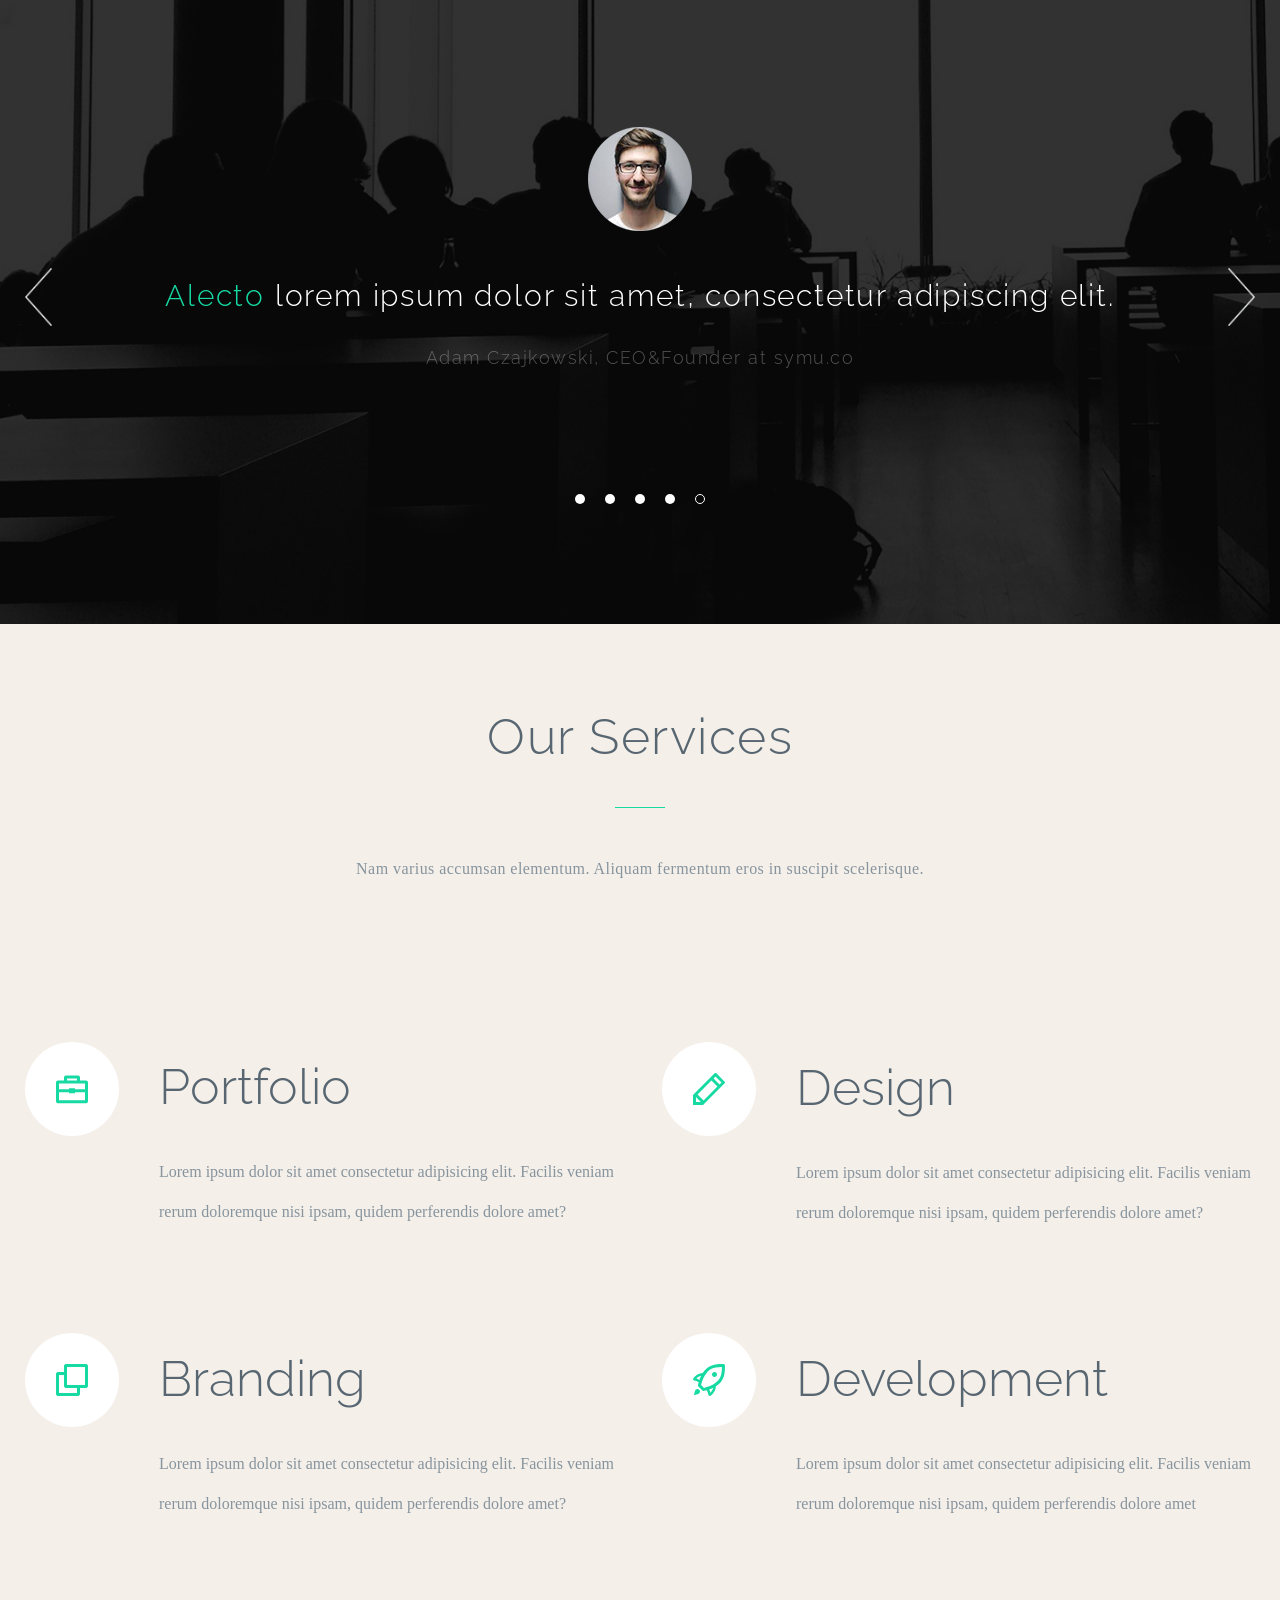
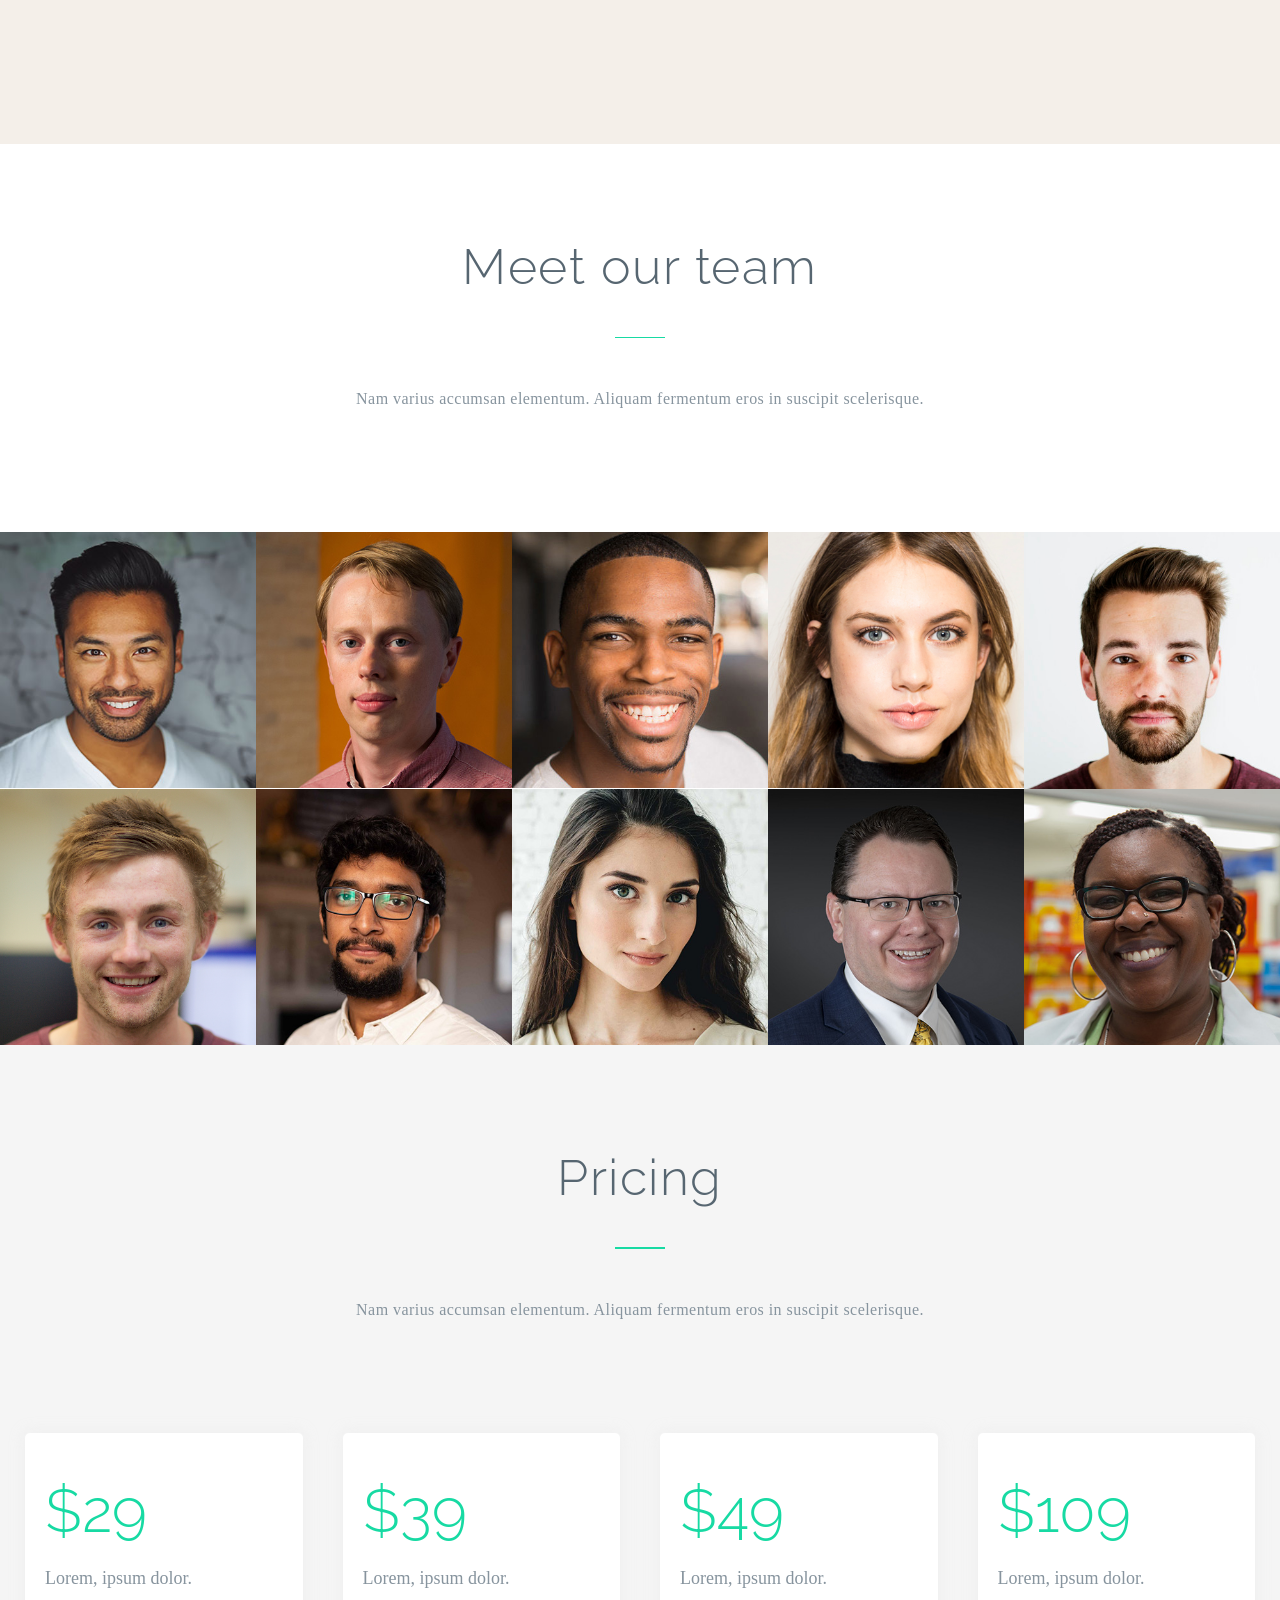
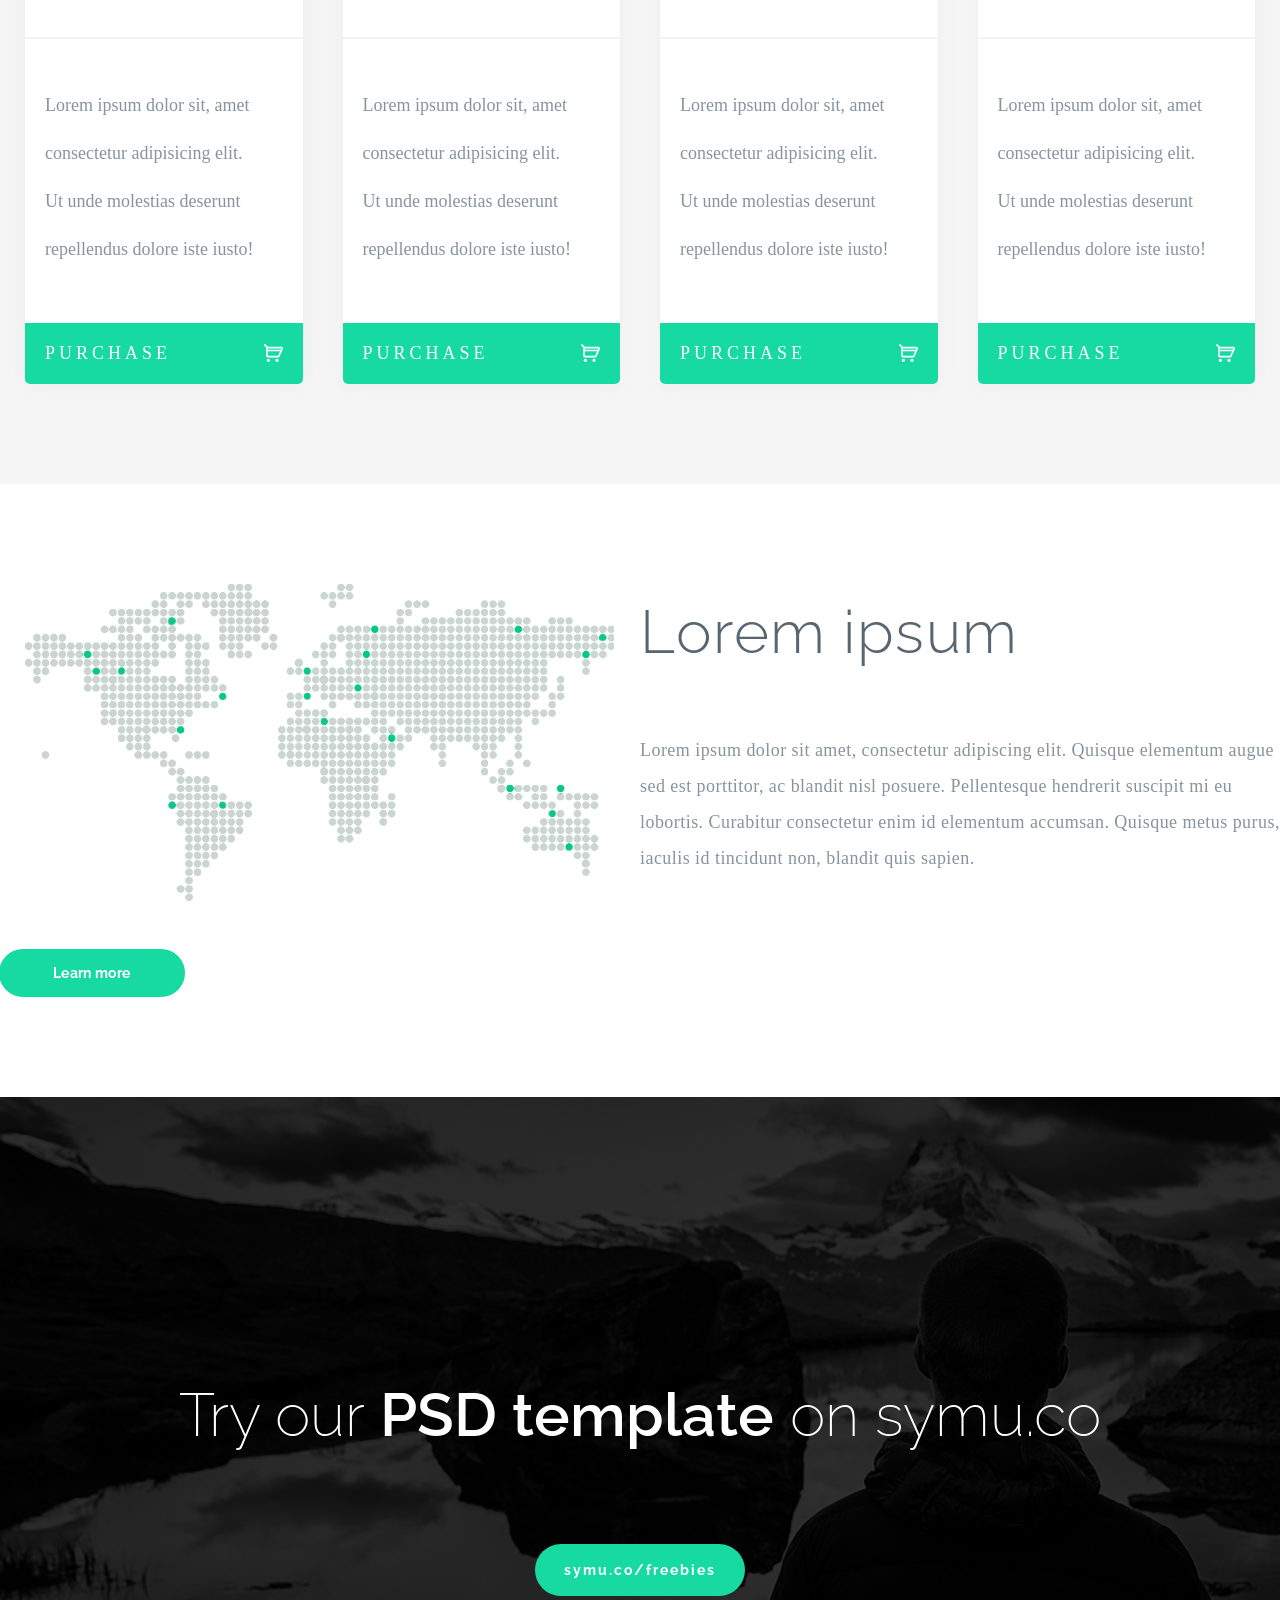
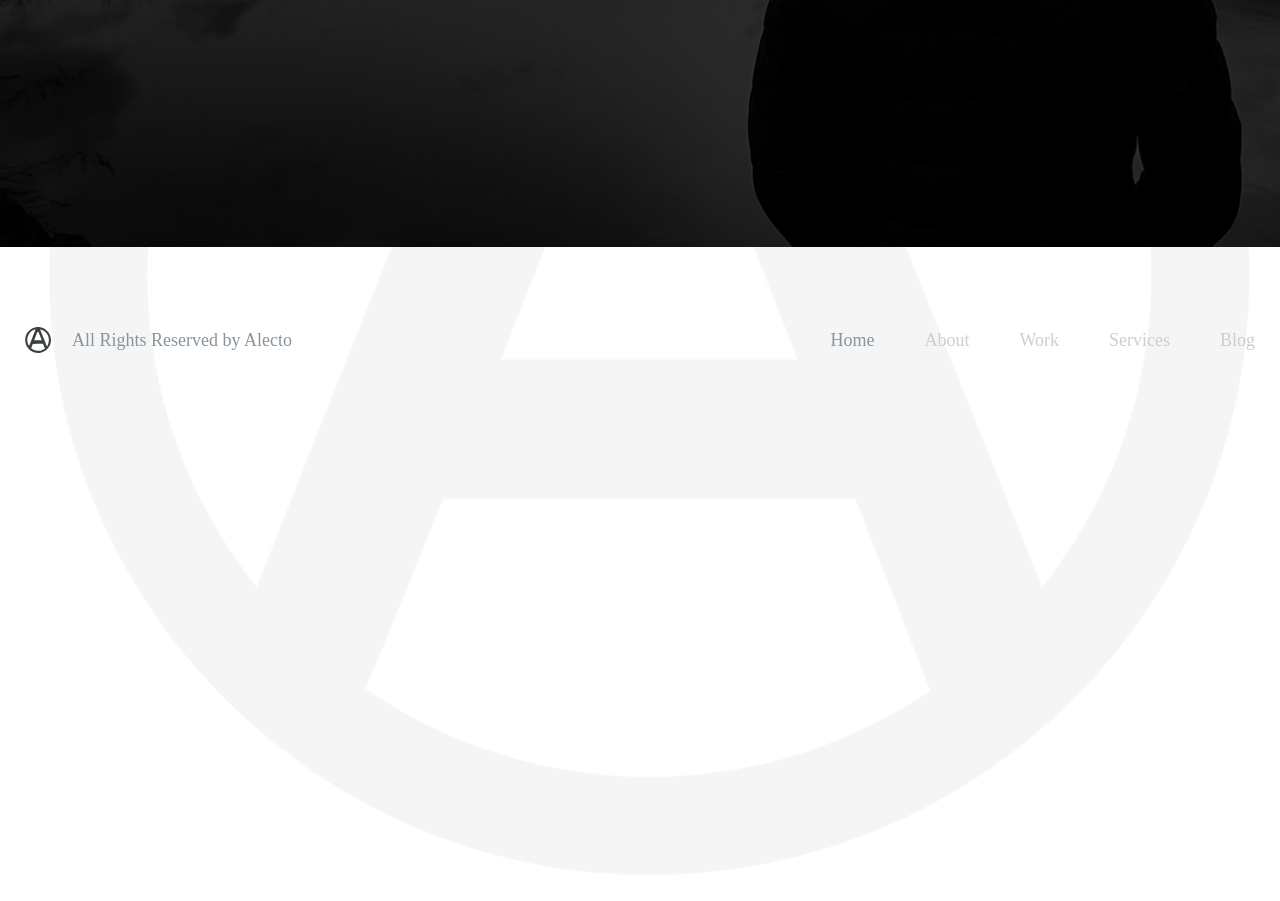
==== commit aaa84a93: "some changes" ====
--- a/index.html
+++ b/index.html
@@ -11,6 +11,7 @@
   <link rel="stylesheet" type="text/css" href="style/reset.css">
   <link rel="stylesheet" type="text/css" href="style/all.css">
   <link href="https://fonts.googleapis.com/css?family=Didact+Gothic&display=swap" rel="stylesheet">
+  <link href="https://fonts.googleapis.com/css?family=Quicksand:400,500,600,700&display=swap" rel="stylesheet">
   <link href="https://fonts.googleapis.com/css?family=Raleway:200,300,400,500,600,700,800,900&display=swap" rel="stylesheet">
   <link rel="stylesheet" href="https://maxcdn.bootstrapcdn.com/font-awesome/4.5.0/css/font-awesome.min.css">
 </head>
@@ -26,7 +27,8 @@
                   <span></span>
                 </div>
                 <a href="#" class="header__logo">
-                  <img src="img/Alecto.png" alt="" class="header__logo-item">
+                  <div class="header__logo-txt">Alecto<span>.</span></div>
+                  <!-- <img src="img/Alecto.png" alt="" class="header__logo-item"> -->
                 </a>
                 <button class="mobile__search">
                   <i class="fa fa-search"></i>
@@ -425,9 +427,9 @@
                     <div class="pricing__overly overlyBottom"></div>
                     <div class="pricing__price">$29</div>
                     <div class="pricing__subtitle">Lorem, ipsum dolor.</div>
-                    <button class="pricing__more-btn mr-btn1">more</button>
+                    <button class="pricing__more-btn">more</button>
                     <div class="pricing__line"></div>
-                    <p class="pricing__text mr-txt1">Lorem ipsum dolor sit, amet consectetur adipisicing elit. Ut unde molestias deserunt repellendus dolore iste iusto!
+                    <p class="pricing__text">Lorem ipsum dolor sit, amet consectetur adipisicing elit. Ut unde molestias deserunt repellendus dolore iste iusto!
                     </p>
                     <button class="pricing__btn">
                       <span class="pricing__btn-text">purchase</span>
@@ -497,7 +499,7 @@
             <div class="info-box-three__row">
               <a href="#" class="info-box-three__map-link">
                 <img class="info-box-three__map-image" src="img/map_copy.png" alt="map-image">
-                <img class="info-box-three__map-image-hover" src="/img/map_copy1.png" alt="map-image">
+                <img class="info-box-three__map-image-hover" src="img/map_copy1.png" alt="map-image">
               </a>
                 <h3 class="info-box__title">Lorem ipsum</h3>
                 <p class="info-box__text">
--- a/style/style.css
+++ b/style/style.css
@@ -41,7 +41,17 @@
         align-items: center;        
         position: relative;
 }
-
+.header__logo-txt {
+        font-family: 'Quicksand', sans-serif;
+        font-size: 35px;
+        color: #fff;
+        font-weight: 600;
+        letter-spacing: 2px;
+}
+.header__logo-txt span {
+        font-size: 40px;
+        color: #17daa3;
+}
 .header__burger {
         display: none;
 }
@@ -158,7 +168,7 @@
 }
 .search-reset {
         background: none;
-        background-image: url(/img/reset-btn.png);
+        background-image: url(../img/reset-btn.png);
         background-size: 25%;
         background-repeat: no-repeat;
         background-position: center, center;
--- a/style/media.css
+++ b/style/media.css
@@ -197,6 +197,16 @@
         .info-box-three__row {
           padding: 80px 20px;
         }
+        .header__logo-txt {
+          font-family: 'Quicksand', sans-serif;
+          font-size:38px;
+          color: #fff;
+          font-weight: 600;
+          letter-spacing: 2px;
+        }
+        .header__logo-txt span {
+          font-size: 50px;
+        }
         .meet-our-team__overlay {
           display: none;
           opacity: 0;
@@ -244,11 +254,11 @@
         }
         .info-box .more-btn__link {
           position: absolute;
-          left: 36%;
+          left: 40%;
         }
         .info-box-three .more-btn__link {
           position: absolute;
-          left: 36%;
+          left: 38%;
         }
         .info-box__text {
           line-height: 30px;
@@ -305,6 +315,10 @@
         .container {
           padding: 0 3%;
         }
+        .more-btn__link {
+          padding: 13px 34px;
+          font-size: 12px;
+        }
 }
 @media (max-width:750px) {
         .meet-our-team__items {
@@ -329,10 +343,10 @@
 }
 @media (max-width:700px) {
         .info-box-three__map-link {
-          width: 50%;
+          width: 55%;
         }
         .info-box__image {
-          width: 40%;
+          width: 55%;
         }
         .info-box__title {
           font-size: 30px;
@@ -711,7 +725,7 @@
           padding: 100px 0 0 0;
           position: fixed;
           top: 0;
-          left: -100vh;
+          left: -100%;
           width: 100%;
           height: 100vh;
           background-color: #34836d;
@@ -720,8 +734,7 @@
           flex-direction: column;
           align-items: flex-start;
           justify-content: flex-start;
-          transition: 1s;
-          transition-duration: .5s, 1s;
+          transition-duration: .4s, .5s;
           transition-property: filter, left;
           filter: opacity(70%);
         }
